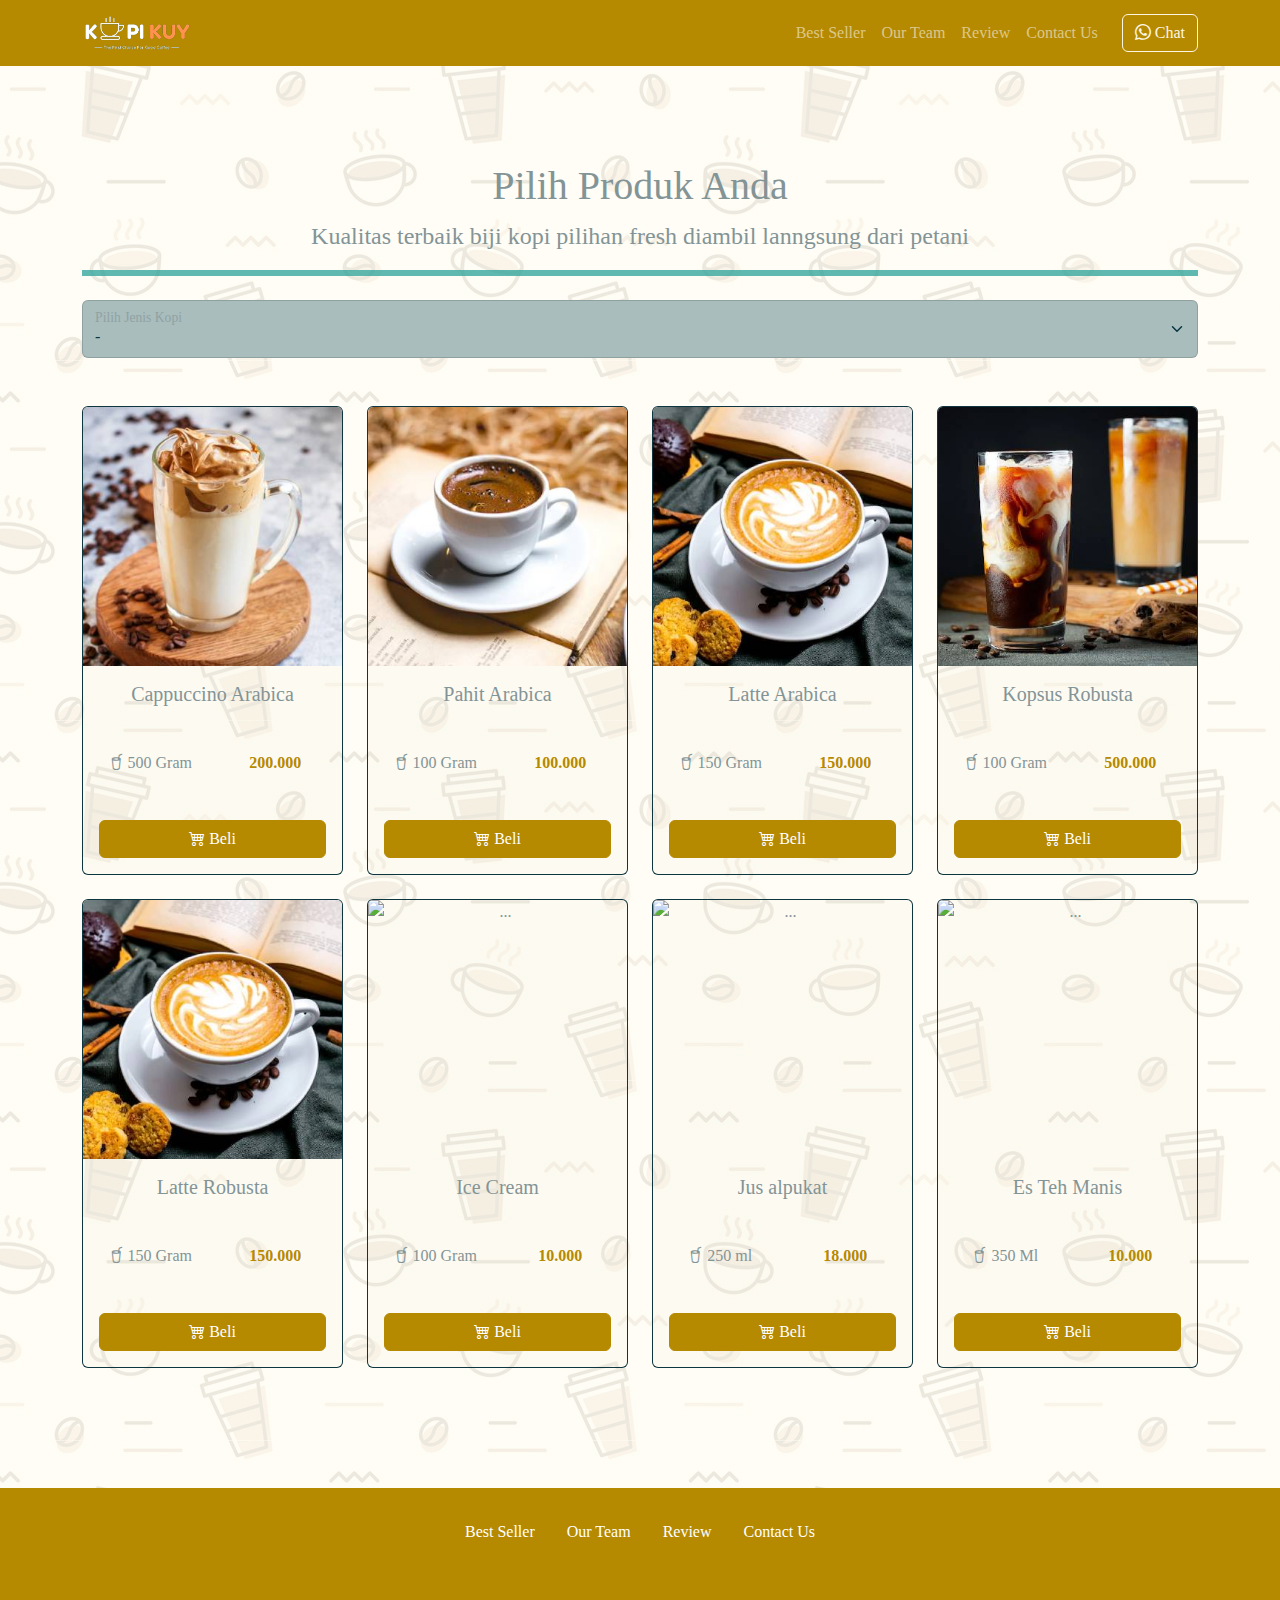
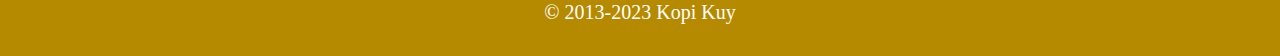
==== produk.html @ 8b30d7e5 "first commit" ====
<!DOCTYPE html>
<html lang="id">

<head>
    <meta charset="UTF-8">
    <meta http-equiv="X-UA-Compatible" content="IE=edge">
    <meta name="viewport" content="width=device-width, initial-scale=1.0">
    <link rel="shortcut icon" href="images/favicon/favicon.ico" type="image/x-icon">
    <title>Produk</title>
    <link rel="shortcut icon" href="images/favicon.ico" type="image/x-icon">
    <link rel="stylesheet" href="vendor/bootstrap/solar.css">
    <link rel="stylesheet" href="css/produk.css">
    <script src="vendor/bootstrap/bootstrap.bundle.min.js"></script>
    <script src="js/jquery-3.6.3.min.js"></script>
    <style data-info="kode css bisa ditulis di bawah sini atau di css/produk.css">
        body {
            background-image: url(images/background/coffee.jpg);
        }
    </style>
</head>

<body data-info="tulis kode bootstrap di baris 22">

    <!--Navbar-->
    <nav class="navbar navbar-dark bg-primary navbar-expand-lg bisadicopy">
        <div class="container">
            <a class="navbar-brand" href="#">
                <img src="images/logo/logo_kuy.png" height="40" alt="image">
            </a>

            <!-- Tombol toggle navbar untuk perangkat kecil -->
            <button class="navbar-toggler" type="button" data-bs-toggle="collapse" data-bs-target="#navbarNav11"
                aria-controls="navbarNav11" aria-expanded="false" aria-label="Toggle navigation">
                <span class="navbar-toggler-icon"></span>
            </button>

            <!-- Menu navigasi -->
            <div class="collapse navbar-collapse" id="navbarNav11">
                <ul class="navbar-nav ms-auto">
                    <li class="nav-item active">
                        <a class="nav-link" href="index.html#best-seller">Best Seller</a>
                    </li>
                    <li class="nav-item">
                        <a class="nav-link" href="index.html#our-team">Our Team</a>
                    </li>
                    <li class="nav-item">
                        <a class="nav-link" href="index.html#review">Review</a>
                    </li>
                    <li class="nav-item">
                        <a class="nav-link" href="index.html#contact-us">Contact Us</a>
                    </li>
                </ul>
                <a class="btn btn-outline-light ms-md-3" target="_blank"
                    href="https://wa.me/6285664224696?text=halo saya mau pesan kopi">
                    <i class="bi bi-whatsapp"></i> Chat
                </a>
            </div>
        </div>
    </nav>

    <main>
        <section class="riki-block produk text-center my-5 py-5">
            <div class="container">
                <h1>Pilih Produk Anda</h1>
                <p class="fs-4">Kualitas terbaik biji kopi pilihan fresh diambil lanngsung dari petani</p>
                <hr class="border border-success border-3 opacity-75">

                <!-- Select jenis kopi -->
                <div class="form-floating mt-4">
                    <select class="form-select" id="select_kopi">
                        <option selected disabled>-</option>
                        <option value="arabica">Arabica</option>
                        <option value="robusta">Robusta</option>
                        <option value="nonkopi">Non Kopi</option>
                    </select>
                    <label for="select_kopi">Pilih Jenis Kopi</label>
                </div>

                <!-- Daftar produk -->
                <div id="baris_produk"
                    class="row row-cols-1 row-cols-sm-2 row-cols-md-3 row-cols-lg-4 text-center mt-5">

                    <!--Start col-->
                    <div class="col mb-4">
                        <div class="card">
                            <img src="images/produk/product_capuchino.jpg" class="card-img-top" alt="...">
                            <div class="card-body">
                                <h5 class="card-title">Cappuccino</h5>
                                <div class="row hargasize my-4">
                                    <div class="col">
                                        <i class="bi bi-cup-fill"></i> 250 Ml
                                    </div>
                                    <div class="col fw-bold text-success">
                                        25.000
                                    </div>
                                </div>
                                <a href="#" class="btn btn-success w-100"><i class="bi bi-cart4"></i> Beli</a>
                            </div>
                        </div>
                    </div>
                    <!--end col-->

                    <!--Start col-->
                    <div class="col mb-4">
                        <div class="card">
                            <img src="images/produk/product_espresso.jpg" class="card-img-top" alt="...">
                            <div class="card-body">
                                <h5 class="card-title">Espresso</h5>
                                <div class="row hargasize my-4">
                                    <div class="col">
                                        <i class="bi bi-cup-fill"></i> 250 Ml
                                    </div>
                                    <div class="col fw-bold text-success">
                                        24.000
                                    </div>
                                </div>
                                <a href="#" class="btn btn-success w-100"><i class="bi bi-cart4"></i> Beli</a>
                            </div>
                        </div>
                    </div>
                    <!--end col-->

                    <!--Start col-->
                    <div class="col mb-4">
                        <div class="card">
                            <img src="https://cooktoria.com/wp-content/uploads/2016/02/Caramel-Macchiato-Recipe-sq-1.jpg"
                                class="card-img-top" alt="...">
                            <div class="card-body">
                                <h5 class="card-title">Caramel Macchiato</h5>
                                <div class="row hargasize my-4">
                                    <div class="col">
                                        <i class="bi bi-cup-fill"></i> 250 Ml
                                    </div>
                                    <div class="col fw-bold text-success">
                                        23.000
                                    </div>
                                </div>
                                <a href="#" class="btn btn-success w-100"><i class="bi bi-cart4"></i> Beli</a>
                            </div>
                        </div>
                    </div>
                    <!--end col-->

                    <!--Start col-->
                    <div class="col mb-4">
                        <div class="card">
                            <img src="https://sulaandspice.com/wp-content/uploads/2022/09/matcha-latte-7-square.jpg"
                                class="card-img-top" alt="...">
                            <div class="card-body">
                                <h5 class="card-title">Matcha Latte</h5>
                                <div class="row hargasize my-4">
                                    <div class="col">
                                        <i class="bi bi-cup-fill"></i> 250 Ml
                                    </div>
                                    <div class="col fw-bold text-success">
                                        22.000
                                    </div>
                                </div>
                                <a href="#" class="btn btn-success w-100"><i class="bi bi-cart4"></i> Beli</a>
                            </div>
                        </div>
                    </div>
                    <!--end col-->

                </div>
            </div>
        </section>
    </main>

    <!-- Bagian footer -->
    <footer class="riki-block footer-small py-4 bg-primary">
        <div class="container">
            <div class="row text-center align-items-center">
                <div class="col">
                    <ul class="nav justify-content-center">
                        <!-- Navigasi footer -->
                        <li class="nav-item">
                            <a class="nav-link active" href="index.html#best-seller">Best Seller</a>
                        </li>
                        <li class="nav-item">
                            <a class="nav-link" href="index.html#our-team">Our Team</a>
                        </li>
                        <li class="nav-item">
                            <a class="nav-link" href="index.html#review">Review</a>
                        </li>
                        <li class="nav-item">
                            <a class="nav-link" href="index.html#contact-us">Contact Us</a>
                        </li>
                    </ul>

                    <p class="h5 mt-5">© 2013-2023 Kopi Kuy</p>
                </div>
            </div>
        </div>
    </footer>

    <script src="js/produk.js"></script>
    <script data-info="bisa tulis kode js di js/produk.js ataupun di bawah sini">

        // Script js di produk.js

    </script>
</body>

</html>
---- vendor/bootstrap/solar.css ----
@charset "UTF-8";/*!
 * Bootswatch v5.2.3 (https://bootswatch.com)
 * Theme: solar
 * Copyright 2012-2022 Thomas Park
 * Licensed under MIT
 * Based on Bootstrap
*//*!
 * Bootstrap  v5.2.3 (https://getbootstrap.com/)
 * Copyright 2011-2022 The Bootstrap Authors
 * Copyright 2011-2022 Twitter, Inc.
 * Licensed under MIT (https://github.com/twbs/bootstrap/blob/main/LICENSE)
 */@import url(https://fonts.googleapis.com/css2?family=Source+Sans+Pro:wght@400;600;700&display=swap);:root{--bs-blue:#b58900;--bs-indigo:#6610f2;--bs-purple:#6f42c1;--bs-pink:#e83e8c;--bs-red:#d33682;--bs-orange:#fd7e14;--bs-yellow:#cb4b16;--bs-green:#2aa198;--bs-teal:#20c997;--bs-cyan:#268bd2;--bs-black:#000;--bs-white:#fff;--bs-gray:#839496;--bs-gray-dark:#073642;--bs-gray-100:#fdf6e3;--bs-gray-200:#eee8d5;--bs-gray-300:#dee2e6;--bs-gray-400:#ced4da;--bs-gray-500:#adb5bd;--bs-gray-600:#839496;--bs-gray-700:#495057;--bs-gray-800:#073642;--bs-gray-900:#002b36;--bs-primary:#b58900;--bs-secondary:#839496;--bs-success:#2aa198;--bs-info:#268bd2;--bs-warning:#cb4b16;--bs-danger:#d33682;--bs-light:#fdf6e3;--bs-dark:#073642;--bs-primary-rgb:181,137,0;--bs-secondary-rgb:131,148,150;--bs-success-rgb:42,161,152;--bs-info-rgb:38,139,210;--bs-warning-rgb:203,75,22;--bs-danger-rgb:211,54,130;--bs-light-rgb:253,246,227;--bs-dark-rgb:7,54,66;--bs-white-rgb:255,255,255;--bs-black-rgb:0,0,0;--bs-body-color-rgb:131,148,150;--bs-body-bg-rgb:0,43,54;--bs-font-sans-serif:"Source Sans Pro",-apple-system,BlinkMacSystemFont,"Segoe UI",Roboto,"Helvetica Neue",Arial,sans-serif,"Apple Color Emoji","Segoe UI Emoji","Segoe UI Symbol";--bs-font-monospace:SFMono-Regular,Menlo,Monaco,Consolas,"Liberation Mono","Courier New",monospace;--bs-gradient:linear-gradient(180deg, rgba(255, 255, 255, 0.15), rgba(255, 255, 255, 0));--bs-body-font-family:var(--bs-font-sans-serif);--bs-body-font-size:1rem;--bs-body-font-weight:400;--bs-body-line-height:1.5;--bs-body-color:#839496;--bs-body-bg:#002b36;--bs-border-width:1px;--bs-border-style:solid;--bs-border-color:#dee2e6;--bs-border-color-translucent:rgba(0, 0, 0, 0.175);--bs-border-radius:0.375rem;--bs-border-radius-sm:0.25rem;--bs-border-radius-lg:0.5rem;--bs-border-radius-xl:1rem;--bs-border-radius-2xl:2rem;--bs-border-radius-pill:50rem;--bs-link-color:#2aa198;--bs-link-hover-color:#2aa198;--bs-code-color:#e83e8c;--bs-highlight-bg:#f5dbd0}*,::after,::before{box-sizing:border-box}@media (prefers-reduced-motion:no-preference){:root{scroll-behavior:smooth}}body{margin:0;font-family:var(--bs-body-font-family);font-size:var(--bs-body-font-size);font-weight:var(--bs-body-font-weight);line-height:var(--bs-body-line-height);color:var(--bs-body-color);text-align:var(--bs-body-text-align);background-color:var(--bs-body-bg);-webkit-text-size-adjust:100%;-webkit-tap-highlight-color:transparent}hr{margin:1rem 0;color:inherit;border:0;border-top:1px solid;opacity:.25}.h1,.h2,.h3,.h4,.h5,.h6,h1,h2,h3,h4,h5,h6{margin-top:0;margin-bottom:.5rem;font-weight:500;line-height:1.2}.h1,h1{font-size:calc(1.375rem + 1.5vw)}@media (min-width:1200px){.h1,h1{font-size:2.5rem}}.h2,h2{font-size:calc(1.325rem + .9vw)}@media (min-width:1200px){.h2,h2{font-size:2rem}}.h3,h3{font-size:calc(1.3rem + .6vw)}@media (min-width:1200px){.h3,h3{font-size:1.75rem}}.h4,h4{font-size:calc(1.275rem + .3vw)}@media (min-width:1200px){.h4,h4{font-size:1.5rem}}.h5,h5{font-size:1.25rem}.h6,h6{font-size:1rem}p{margin-top:0;margin-bottom:1rem}abbr[title]{-webkit-text-decoration:underline dotted;text-decoration:underline dotted;cursor:help;-webkit-text-decoration-skip-ink:none;text-decoration-skip-ink:none}address{margin-bottom:1rem;font-style:normal;line-height:inherit}ol,ul{padding-left:2rem}dl,ol,ul{margin-top:0;margin-bottom:1rem}ol ol,ol ul,ul ol,ul ul{margin-bottom:0}dt{font-weight:700}dd{margin-bottom:.5rem;margin-left:0}blockquote{margin:0 0 1rem}b,strong{font-weight:bolder}.small,small{font-size:.875em}.mark,mark{padding:.1875em;background-color:var(--bs-highlight-bg)}sub,sup{position:relative;font-size:.75em;line-height:0;vertical-align:baseline}sub{bottom:-.25em}sup{top:-.5em}a{color:var(--bs-link-color);text-decoration:underline}a:hover{color:var(--bs-link-hover-color)}a:not([href]):not([class]),a:not([href]):not([class]):hover{color:inherit;text-decoration:none}code,kbd,pre,samp{font-family:var(--bs-font-monospace);font-size:1em}pre{display:block;margin-top:0;margin-bottom:1rem;overflow:auto;font-size:.875em;color:inherit}pre code{font-size:inherit;color:inherit;word-break:normal}code{font-size:.875em;color:var(--bs-code-color);word-wrap:break-word}a>code{color:inherit}kbd{padding:.1875rem .375rem;font-size:.875em;color:var(--bs-body-bg);background-color:var(--bs-body-color);border-radius:.25rem}kbd kbd{padding:0;font-size:1em}figure{margin:0 0 1rem}img,svg{vertical-align:middle}table{caption-side:bottom;border-collapse:collapse}caption{padding-top:.5rem;padding-bottom:.5rem;color:#839496;text-align:left}th{text-align:inherit;text-align:-webkit-match-parent}tbody,td,tfoot,th,thead,tr{border-color:inherit;border-style:solid;border-width:0}label{display:inline-block}button{border-radius:0}button:focus:not(:focus-visible){outline:0}button,input,optgroup,select,textarea{margin:0;font-family:inherit;font-size:inherit;line-height:inherit}button,select{text-transform:none}[role=button]{cursor:pointer}select{word-wrap:normal}select:disabled{opacity:1}[list]:not([type=date]):not([type=datetime-local]):not([type=month]):not([type=week]):not([type=time])::-webkit-calendar-picker-indicator{display:none!important}[type=button],[type=reset],[type=submit],button{-webkit-appearance:button}[type=button]:not(:disabled),[type=reset]:not(:disabled),[type=submit]:not(:disabled),button:not(:disabled){cursor:pointer}::-moz-focus-inner{padding:0;border-style:none}textarea{resize:vertical}fieldset{min-width:0;padding:0;margin:0;border:0}legend{float:left;width:100%;padding:0;margin-bottom:.5rem;font-size:calc(1.275rem + .3vw);line-height:inherit}@media (min-width:1200px){legend{font-size:1.5rem}}legend+*{clear:left}::-webkit-datetime-edit-day-field,::-webkit-datetime-edit-fields-wrapper,::-webkit-datetime-edit-hour-field,::-webkit-datetime-edit-minute,::-webkit-datetime-edit-month-field,::-webkit-datetime-edit-text,::-webkit-datetime-edit-year-field{padding:0}::-webkit-inner-spin-button{height:auto}[type=search]{outline-offset:-2px;-webkit-appearance:textfield}::-webkit-search-decoration{-webkit-appearance:none}::-webkit-color-swatch-wrapper{padding:0}::-webkit-file-upload-button{font:inherit;-webkit-appearance:button}::file-selector-button{font:inherit;-webkit-appearance:button}output{display:inline-block}iframe{border:0}summary{display:list-item;cursor:pointer}progress{vertical-align:baseline}[hidden]{display:none!important}.lead{font-size:1.25rem;font-weight:300}.display-1{font-size:calc(1.625rem + 4.5vw);font-weight:300;line-height:1.2}@media (min-width:1200px){.display-1{font-size:5rem}}.display-2{font-size:calc(1.575rem + 3.9vw);font-weight:300;line-height:1.2}@media (min-width:1200px){.display-2{font-size:4.5rem}}.display-3{font-size:calc(1.525rem + 3.3vw);font-weight:300;line-height:1.2}@media (min-width:1200px){.display-3{font-size:4rem}}.display-4{font-size:calc(1.475rem + 2.7vw);font-weight:300;line-height:1.2}@media (min-width:1200px){.display-4{font-size:3.5rem}}.display-5{font-size:calc(1.425rem + 2.1vw);font-weight:300;line-height:1.2}@media (min-width:1200px){.display-5{font-size:3rem}}.display-6{font-size:calc(1.375rem + 1.5vw);font-weight:300;line-height:1.2}@media (min-width:1200px){.display-6{font-size:2.5rem}}.list-unstyled{padding-left:0;list-style:none}.list-inline{padding-left:0;list-style:none}.list-inline-item{display:inline-block}.list-inline-item:not(:last-child){margin-right:.5rem}.initialism{font-size:.875em;text-transform:uppercase}.blockquote{margin-bottom:1rem;font-size:1.25rem}.blockquote>:last-child{margin-bottom:0}.blockquote-footer{margin-top:-1rem;margin-bottom:1rem;font-size:.875em;color:#839496}.blockquote-footer::before{content:"— "}.img-fluid{max-width:100%;height:auto}.img-thumbnail{padding:.25rem;background-color:#002b36;border:1px solid var(--bs-border-color);border-radius:.375rem;max-width:100%;height:auto}.figure{display:inline-block}.figure-img{margin-bottom:.5rem;line-height:1}.figure-caption{font-size:.875em;color:#839496}.container,.container-fluid,.container-lg,.container-md,.container-sm,.container-xl,.container-xxl{--bs-gutter-x:1.5rem;--bs-gutter-y:0;width:100%;padding-right:calc(var(--bs-gutter-x) * .5);padding-left:calc(var(--bs-gutter-x) * .5);margin-right:auto;margin-left:auto}@media (min-width:576px){.container,.container-sm{max-width:540px}}@media (min-width:768px){.container,.container-md,.container-sm{max-width:720px}}@media (min-width:992px){.container,.container-lg,.container-md,.container-sm{max-width:960px}}@media (min-width:1200px){.container,.container-lg,.container-md,.container-sm,.container-xl{max-width:1140px}}@media (min-width:1400px){.container,.container-lg,.container-md,.container-sm,.container-xl,.container-xxl{max-width:1320px}}.row{--bs-gutter-x:1.5rem;--bs-gutter-y:0;display:flex;flex-wrap:wrap;margin-top:calc(-1 * var(--bs-gutter-y));margin-right:calc(-.5 * var(--bs-gutter-x));margin-left:calc(-.5 * var(--bs-gutter-x))}.row>*{flex-shrink:0;width:100%;max-width:100%;padding-right:calc(var(--bs-gutter-x) * .5);padding-left:calc(var(--bs-gutter-x) * .5);margin-top:var(--bs-gutter-y)}.col{flex:1 0 0%}.row-cols-auto>*{flex:0 0 auto;width:auto}.row-cols-1>*{flex:0 0 auto;width:100%}.row-cols-2>*{flex:0 0 auto;width:50%}.row-cols-3>*{flex:0 0 auto;width:33.3333333333%}.row-cols-4>*{flex:0 0 auto;width:25%}.row-cols-5>*{flex:0 0 auto;width:20%}.row-cols-6>*{flex:0 0 auto;width:16.6666666667%}.col-auto{flex:0 0 auto;width:auto}.col-1{flex:0 0 auto;width:8.33333333%}.col-2{flex:0 0 auto;width:16.66666667%}.col-3{flex:0 0 auto;width:25%}.col-4{flex:0 0 auto;width:33.33333333%}.col-5{flex:0 0 auto;width:41.66666667%}.col-6{flex:0 0 auto;width:50%}.col-7{flex:0 0 auto;width:58.33333333%}.col-8{flex:0 0 auto;width:66.66666667%}.col-9{flex:0 0 auto;width:75%}.col-10{flex:0 0 auto;width:83.33333333%}.col-11{flex:0 0 auto;width:91.66666667%}.col-12{flex:0 0 auto;width:100%}.offset-1{margin-left:8.33333333%}.offset-2{margin-left:16.66666667%}.offset-3{margin-left:25%}.offset-4{margin-left:33.33333333%}.offset-5{margin-left:41.66666667%}.offset-6{margin-left:50%}.offset-7{margin-left:58.33333333%}.offset-8{margin-left:66.66666667%}.offset-9{margin-left:75%}.offset-10{margin-left:83.33333333%}.offset-11{margin-left:91.66666667%}.g-0,.gx-0{--bs-gutter-x:0}.g-0,.gy-0{--bs-gutter-y:0}.g-1,.gx-1{--bs-gutter-x:0.25rem}.g-1,.gy-1{--bs-gutter-y:0.25rem}.g-2,.gx-2{--bs-gutter-x:0.5rem}.g-2,.gy-2{--bs-gutter-y:0.5rem}.g-3,.gx-3{--bs-gutter-x:1rem}.g-3,.gy-3{--bs-gutter-y:1rem}.g-4,.gx-4{--bs-gutter-x:1.5rem}.g-4,.gy-4{--bs-gutter-y:1.5rem}.g-5,.gx-5{--bs-gutter-x:3rem}.g-5,.gy-5{--bs-gutter-y:3rem}@media (min-width:576px){.col-sm{flex:1 0 0%}.row-cols-sm-auto>*{flex:0 0 auto;width:auto}.row-cols-sm-1>*{flex:0 0 auto;width:100%}.row-cols-sm-2>*{flex:0 0 auto;width:50%}.row-cols-sm-3>*{flex:0 0 auto;width:33.3333333333%}.row-cols-sm-4>*{flex:0 0 auto;width:25%}.row-cols-sm-5>*{flex:0 0 auto;width:20%}.row-cols-sm-6>*{flex:0 0 auto;width:16.6666666667%}.col-sm-auto{flex:0 0 auto;width:auto}.col-sm-1{flex:0 0 auto;width:8.33333333%}.col-sm-2{flex:0 0 auto;width:16.66666667%}.col-sm-3{flex:0 0 auto;width:25%}.col-sm-4{flex:0 0 auto;width:33.33333333%}.col-sm-5{flex:0 0 auto;width:41.66666667%}.col-sm-6{flex:0 0 auto;width:50%}.col-sm-7{flex:0 0 auto;width:58.33333333%}.col-sm-8{flex:0 0 auto;width:66.66666667%}.col-sm-9{flex:0 0 auto;width:75%}.col-sm-10{flex:0 0 auto;width:83.33333333%}.col-sm-11{flex:0 0 auto;width:91.66666667%}.col-sm-12{flex:0 0 auto;width:100%}.offset-sm-0{margin-left:0}.offset-sm-1{margin-left:8.33333333%}.offset-sm-2{margin-left:16.66666667%}.offset-sm-3{margin-left:25%}.offset-sm-4{margin-left:33.33333333%}.offset-sm-5{margin-left:41.66666667%}.offset-sm-6{margin-left:50%}.offset-sm-7{margin-left:58.33333333%}.offset-sm-8{margin-left:66.66666667%}.offset-sm-9{margin-left:75%}.offset-sm-10{margin-left:83.33333333%}.offset-sm-11{margin-left:91.66666667%}.g-sm-0,.gx-sm-0{--bs-gutter-x:0}.g-sm-0,.gy-sm-0{--bs-gutter-y:0}.g-sm-1,.gx-sm-1{--bs-gutter-x:0.25rem}.g-sm-1,.gy-sm-1{--bs-gutter-y:0.25rem}.g-sm-2,.gx-sm-2{--bs-gutter-x:0.5rem}.g-sm-2,.gy-sm-2{--bs-gutter-y:0.5rem}.g-sm-3,.gx-sm-3{--bs-gutter-x:1rem}.g-sm-3,.gy-sm-3{--bs-gutter-y:1rem}.g-sm-4,.gx-sm-4{--bs-gutter-x:1.5rem}.g-sm-4,.gy-sm-4{--bs-gutter-y:1.5rem}.g-sm-5,.gx-sm-5{--bs-gutter-x:3rem}.g-sm-5,.gy-sm-5{--bs-gutter-y:3rem}}@media (min-width:768px){.col-md{flex:1 0 0%}.row-cols-md-auto>*{flex:0 0 auto;width:auto}.row-cols-md-1>*{flex:0 0 auto;width:100%}.row-cols-md-2>*{flex:0 0 auto;width:50%}.row-cols-md-3>*{flex:0 0 auto;width:33.3333333333%}.row-cols-md-4>*{flex:0 0 auto;width:25%}.row-cols-md-5>*{flex:0 0 auto;width:20%}.row-cols-md-6>*{flex:0 0 auto;width:16.6666666667%}.col-md-auto{flex:0 0 auto;width:auto}.col-md-1{flex:0 0 auto;width:8.33333333%}.col-md-2{flex:0 0 auto;width:16.66666667%}.col-md-3{flex:0 0 auto;width:25%}.col-md-4{flex:0 0 auto;width:33.33333333%}.col-md-5{flex:0 0 auto;width:41.66666667%}.col-md-6{flex:0 0 auto;width:50%}.col-md-7{flex:0 0 auto;width:58.33333333%}.col-md-8{flex:0 0 auto;width:66.66666667%}.col-md-9{flex:0 0 auto;width:75%}.col-md-10{flex:0 0 auto;width:83.33333333%}.col-md-11{flex:0 0 auto;width:91.66666667%}.col-md-12{flex:0 0 auto;width:100%}.offset-md-0{margin-left:0}.offset-md-1{margin-left:8.33333333%}.offset-md-2{margin-left:16.66666667%}.offset-md-3{margin-left:25%}.offset-md-4{margin-left:33.33333333%}.offset-md-5{margin-left:41.66666667%}.offset-md-6{margin-left:50%}.offset-md-7{margin-left:58.33333333%}.offset-md-8{margin-left:66.66666667%}.offset-md-9{margin-left:75%}.offset-md-10{margin-left:83.33333333%}.offset-md-11{margin-left:91.66666667%}.g-md-0,.gx-md-0{--bs-gutter-x:0}.g-md-0,.gy-md-0{--bs-gutter-y:0}.g-md-1,.gx-md-1{--bs-gutter-x:0.25rem}.g-md-1,.gy-md-1{--bs-gutter-y:0.25rem}.g-md-2,.gx-md-2{--bs-gutter-x:0.5rem}.g-md-2,.gy-md-2{--bs-gutter-y:0.5rem}.g-md-3,.gx-md-3{--bs-gutter-x:1rem}.g-md-3,.gy-md-3{--bs-gutter-y:1rem}.g-md-4,.gx-md-4{--bs-gutter-x:1.5rem}.g-md-4,.gy-md-4{--bs-gutter-y:1.5rem}.g-md-5,.gx-md-5{--bs-gutter-x:3rem}.g-md-5,.gy-md-5{--bs-gutter-y:3rem}}@media (min-width:992px){.col-lg{flex:1 0 0%}.row-cols-lg-auto>*{flex:0 0 auto;width:auto}.row-cols-lg-1>*{flex:0 0 auto;width:100%}.row-cols-lg-2>*{flex:0 0 auto;width:50%}.row-cols-lg-3>*{flex:0 0 auto;width:33.3333333333%}.row-cols-lg-4>*{flex:0 0 auto;width:25%}.row-cols-lg-5>*{flex:0 0 auto;width:20%}.row-cols-lg-6>*{flex:0 0 auto;width:16.6666666667%}.col-lg-auto{flex:0 0 auto;width:auto}.col-lg-1{flex:0 0 auto;width:8.33333333%}.col-lg-2{flex:0 0 auto;width:16.66666667%}.col-lg-3{flex:0 0 auto;width:25%}.col-lg-4{flex:0 0 auto;width:33.33333333%}.col-lg-5{flex:0 0 auto;width:41.66666667%}.col-lg-6{flex:0 0 auto;width:50%}.col-lg-7{flex:0 0 auto;width:58.33333333%}.col-lg-8{flex:0 0 auto;width:66.66666667%}.col-lg-9{flex:0 0 auto;width:75%}.col-lg-10{flex:0 0 auto;width:83.33333333%}.col-lg-11{flex:0 0 auto;width:91.66666667%}.col-lg-12{flex:0 0 auto;width:100%}.offset-lg-0{margin-left:0}.offset-lg-1{margin-left:8.33333333%}.offset-lg-2{margin-left:16.66666667%}.offset-lg-3{margin-left:25%}.offset-lg-4{margin-left:33.33333333%}.offset-lg-5{margin-left:41.66666667%}.offset-lg-6{margin-left:50%}.offset-lg-7{margin-left:58.33333333%}.offset-lg-8{margin-left:66.66666667%}.offset-lg-9{margin-left:75%}.offset-lg-10{margin-left:83.33333333%}.offset-lg-11{margin-left:91.66666667%}.g-lg-0,.gx-lg-0{--bs-gutter-x:0}.g-lg-0,.gy-lg-0{--bs-gutter-y:0}.g-lg-1,.gx-lg-1{--bs-gutter-x:0.25rem}.g-lg-1,.gy-lg-1{--bs-gutter-y:0.25rem}.g-lg-2,.gx-lg-2{--bs-gutter-x:0.5rem}.g-lg-2,.gy-lg-2{--bs-gutter-y:0.5rem}.g-lg-3,.gx-lg-3{--bs-gutter-x:1rem}.g-lg-3,.gy-lg-3{--bs-gutter-y:1rem}.g-lg-4,.gx-lg-4{--bs-gutter-x:1.5rem}.g-lg-4,.gy-lg-4{--bs-gutter-y:1.5rem}.g-lg-5,.gx-lg-5{--bs-gutter-x:3rem}.g-lg-5,.gy-lg-5{--bs-gutter-y:3rem}}@media (min-width:1200px){.col-xl{flex:1 0 0%}.row-cols-xl-auto>*{flex:0 0 auto;width:auto}.row-cols-xl-1>*{flex:0 0 auto;width:100%}.row-cols-xl-2>*{flex:0 0 auto;width:50%}.row-cols-xl-3>*{flex:0 0 auto;width:33.3333333333%}.row-cols-xl-4>*{flex:0 0 auto;width:25%}.row-cols-xl-5>*{flex:0 0 auto;width:20%}.row-cols-xl-6>*{flex:0 0 auto;width:16.6666666667%}.col-xl-auto{flex:0 0 auto;width:auto}.col-xl-1{flex:0 0 auto;width:8.33333333%}.col-xl-2{flex:0 0 auto;width:16.66666667%}.col-xl-3{flex:0 0 auto;width:25%}.col-xl-4{flex:0 0 auto;width:33.33333333%}.col-xl-5{flex:0 0 auto;width:41.66666667%}.col-xl-6{flex:0 0 auto;width:50%}.col-xl-7{flex:0 0 auto;width:58.33333333%}.col-xl-8{flex:0 0 auto;width:66.66666667%}.col-xl-9{flex:0 0 auto;width:75%}.col-xl-10{flex:0 0 auto;width:83.33333333%}.col-xl-11{flex:0 0 auto;width:91.66666667%}.col-xl-12{flex:0 0 auto;width:100%}.offset-xl-0{margin-left:0}.offset-xl-1{margin-left:8.33333333%}.offset-xl-2{margin-left:16.66666667%}.offset-xl-3{margin-left:25%}.offset-xl-4{margin-left:33.33333333%}.offset-xl-5{margin-left:41.66666667%}.offset-xl-6{margin-left:50%}.offset-xl-7{margin-left:58.33333333%}.offset-xl-8{margin-left:66.66666667%}.offset-xl-9{margin-left:75%}.offset-xl-10{margin-left:83.33333333%}.offset-xl-11{margin-left:91.66666667%}.g-xl-0,.gx-xl-0{--bs-gutter-x:0}.g-xl-0,.gy-xl-0{--bs-gutter-y:0}.g-xl-1,.gx-xl-1{--bs-gutter-x:0.25rem}.g-xl-1,.gy-xl-1{--bs-gutter-y:0.25rem}.g-xl-2,.gx-xl-2{--bs-gutter-x:0.5rem}.g-xl-2,.gy-xl-2{--bs-gutter-y:0.5rem}.g-xl-3,.gx-xl-3{--bs-gutter-x:1rem}.g-xl-3,.gy-xl-3{--bs-gutter-y:1rem}.g-xl-4,.gx-xl-4{--bs-gutter-x:1.5rem}.g-xl-4,.gy-xl-4{--bs-gutter-y:1.5rem}.g-xl-5,.gx-xl-5{--bs-gutter-x:3rem}.g-xl-5,.gy-xl-5{--bs-gutter-y:3rem}}@media (min-width:1400px){.col-xxl{flex:1 0 0%}.row-cols-xxl-auto>*{flex:0 0 auto;width:auto}.row-cols-xxl-1>*{flex:0 0 auto;width:100%}.row-cols-xxl-2>*{flex:0 0 auto;width:50%}.row-cols-xxl-3>*{flex:0 0 auto;width:33.3333333333%}.row-cols-xxl-4>*{flex:0 0 auto;width:25%}.row-cols-xxl-5>*{flex:0 0 auto;width:20%}.row-cols-xxl-6>*{flex:0 0 auto;width:16.6666666667%}.col-xxl-auto{flex:0 0 auto;width:auto}.col-xxl-1{flex:0 0 auto;width:8.33333333%}.col-xxl-2{flex:0 0 auto;width:16.66666667%}.col-xxl-3{flex:0 0 auto;width:25%}.col-xxl-4{flex:0 0 auto;width:33.33333333%}.col-xxl-5{flex:0 0 auto;width:41.66666667%}.col-xxl-6{flex:0 0 auto;width:50%}.col-xxl-7{flex:0 0 auto;width:58.33333333%}.col-xxl-8{flex:0 0 auto;width:66.66666667%}.col-xxl-9{flex:0 0 auto;width:75%}.col-xxl-10{flex:0 0 auto;width:83.33333333%}.col-xxl-11{flex:0 0 auto;width:91.66666667%}.col-xxl-12{flex:0 0 auto;width:100%}.offset-xxl-0{margin-left:0}.offset-xxl-1{margin-left:8.33333333%}.offset-xxl-2{margin-left:16.66666667%}.offset-xxl-3{margin-left:25%}.offset-xxl-4{margin-left:33.33333333%}.offset-xxl-5{margin-left:41.66666667%}.offset-xxl-6{margin-left:50%}.offset-xxl-7{margin-left:58.33333333%}.offset-xxl-8{margin-left:66.66666667%}.offset-xxl-9{margin-left:75%}.offset-xxl-10{margin-left:83.33333333%}.offset-xxl-11{margin-left:91.66666667%}.g-xxl-0,.gx-xxl-0{--bs-gutter-x:0}.g-xxl-0,.gy-xxl-0{--bs-gutter-y:0}.g-xxl-1,.gx-xxl-1{--bs-gutter-x:0.25rem}.g-xxl-1,.gy-xxl-1{--bs-gutter-y:0.25rem}.g-xxl-2,.gx-xxl-2{--bs-gutter-x:0.5rem}.g-xxl-2,.gy-xxl-2{--bs-gutter-y:0.5rem}.g-xxl-3,.gx-xxl-3{--bs-gutter-x:1rem}.g-xxl-3,.gy-xxl-3{--bs-gutter-y:1rem}.g-xxl-4,.gx-xxl-4{--bs-gutter-x:1.5rem}.g-xxl-4,.gy-xxl-4{--bs-gutter-y:1.5rem}.g-xxl-5,.gx-xxl-5{--bs-gutter-x:3rem}.g-xxl-5,.gy-xxl-5{--bs-gutter-y:3rem}}.table{--bs-table-color:var(--bs-body-color);--bs-table-bg:transparent;--bs-table-border-color:#073642;--bs-table-accent-bg:rgba(255, 255, 255, 0.05);--bs-table-striped-color:var(--bs-body-color);--bs-table-striped-bg:rgba(0, 0, 0, 0.05);--bs-table-active-color:var(--bs-body-color);--bs-table-active-bg:rgba(0, 0, 0, 0.1);--bs-table-hover-color:var(--bs-body-color);--bs-table-hover-bg:rgba(255, 255, 255, 0.075);width:100%;margin-bottom:1rem;color:var(--bs-table-color);vertical-align:top;border-color:var(--bs-table-border-color)}.table>:not(caption)>*>*{padding:.5rem .5rem;background-color:var(--bs-table-bg);border-bottom-width:1px;box-shadow:inset 0 0 0 9999px var(--bs-table-accent-bg)}.table>tbody{vertical-align:inherit}.table>thead{vertical-align:bottom}.table-group-divider{border-top:2px solid currentcolor}.caption-top{caption-side:top}.table-sm>:not(caption)>*>*{padding:.25rem .25rem}.table-bordered>:not(caption)>*{border-width:1px 0}.table-bordered>:not(caption)>*>*{border-width:0 1px}.table-borderless>:not(caption)>*>*{border-bottom-width:0}.table-borderless>:not(:first-child){border-top-width:0}.table-striped>tbody>tr:nth-of-type(odd)>*{--bs-table-accent-bg:var(--bs-table-striped-bg);color:var(--bs-table-striped-color)}.table-striped-columns>:not(caption)>tr>:nth-child(even){--bs-table-accent-bg:var(--bs-table-striped-bg);color:var(--bs-table-striped-color)}.table-active{--bs-table-accent-bg:var(--bs-table-active-bg);color:var(--bs-table-active-color)}.table-hover>tbody>tr:hover>*{--bs-table-accent-bg:var(--bs-table-hover-bg);color:var(--bs-table-hover-color)}.table-primary{--bs-table-color:#fff;--bs-table-bg:#b58900;--bs-table-border-color:#bc951a;--bs-table-striped-bg:#b98f0d;--bs-table-striped-color:#fff;--bs-table-active-bg:#bc951a;--bs-table-active-color:#fff;--bs-table-hover-bg:#bb9213;--bs-table-hover-color:#fff;color:var(--bs-table-color);border-color:var(--bs-table-border-color)}.table-secondary{--bs-table-color:#fff;--bs-table-bg:#839496;--bs-table-border-color:#8f9fa1;--bs-table-striped-bg:#89999b;--bs-table-striped-color:#fff;--bs-table-active-bg:#8f9fa1;--bs-table-active-color:#fff;--bs-table-hover-bg:#8c9c9e;--bs-table-hover-color:#fff;color:var(--bs-table-color);border-color:var(--bs-table-border-color)}.table-success{--bs-table-color:#fff;--bs-table-bg:#2aa198;--bs-table-border-color:#3faaa2;--bs-table-striped-bg:#35a69d;--bs-table-striped-color:#fff;--bs-table-active-bg:#3faaa2;--bs-table-active-color:#fff;--bs-table-hover-bg:#3aa8a0;--bs-table-hover-color:#fff;color:var(--bs-table-color);border-color:var(--bs-table-border-color)}.table-info{--bs-table-color:#fff;--bs-table-bg:#268bd2;--bs-table-border-color:#3c97d7;--bs-table-striped-bg:#3191d4;--bs-table-striped-color:#fff;--bs-table-active-bg:#3c97d7;--bs-table-active-color:#fff;--bs-table-hover-bg:#3694d5;--bs-table-hover-color:#fff;color:var(--bs-table-color);border-color:var(--bs-table-border-color)}.table-warning{--bs-table-color:#fff;--bs-table-bg:#cb4b16;--bs-table-border-color:#d05d2d;--bs-table-striped-bg:#ce5422;--bs-table-striped-color:#fff;--bs-table-active-bg:#d05d2d;--bs-table-active-color:#fff;--bs-table-hover-bg:#cf5927;--bs-table-hover-color:#fff;color:var(--bs-table-color);border-color:var(--bs-table-border-color)}.table-danger{--bs-table-color:#fff;--bs-table-bg:#d33682;--bs-table-border-color:#d74a8f;--bs-table-striped-bg:#d54088;--bs-table-striped-color:#fff;--bs-table-active-bg:#d74a8f;--bs-table-active-color:#fff;--bs-table-hover-bg:#d6458b;--bs-table-hover-color:#fff;color:var(--bs-table-color);border-color:var(--bs-table-border-color)}.table-light{--bs-table-color:#000;--bs-table-bg:#fdf6e3;--bs-table-border-color:#e4ddcc;--bs-table-striped-bg:#f0ead8;--bs-table-striped-color:#000;--bs-table-active-bg:#e4ddcc;--bs-table-active-color:#000;--bs-table-hover-bg:#eae4d2;--bs-table-hover-color:#000;color:var(--bs-table-color);border-color:var(--bs-table-border-color)}.table-dark{--bs-table-color:#fff;--bs-table-bg:#073642;--bs-table-border-color:#204a55;--bs-table-striped-bg:#13404b;--bs-table-striped-color:#fff;--bs-table-active-bg:#204a55;--bs-table-active-color:#fff;--bs-table-hover-bg:#1a4550;--bs-table-hover-color:#fff;color:var(--bs-table-color);border-color:var(--bs-table-border-color)}.table-responsive{overflow-x:auto;-webkit-overflow-scrolling:touch}@media (max-width:575.98px){.table-responsive-sm{overflow-x:auto;-webkit-overflow-scrolling:touch}}@media (max-width:767.98px){.table-responsive-md{overflow-x:auto;-webkit-overflow-scrolling:touch}}@media (max-width:991.98px){.table-responsive-lg{overflow-x:auto;-webkit-overflow-scrolling:touch}}@media (max-width:1199.98px){.table-responsive-xl{overflow-x:auto;-webkit-overflow-scrolling:touch}}@media (max-width:1399.98px){.table-responsive-xxl{overflow-x:auto;-webkit-overflow-scrolling:touch}}.form-label{margin-bottom:.5rem}.col-form-label{padding-top:calc(.375rem + 1px);padding-bottom:calc(.375rem + 1px);margin-bottom:0;font-size:inherit;line-height:1.5}.col-form-label-lg{padding-top:calc(.5rem + 1px);padding-bottom:calc(.5rem + 1px);font-size:1.25rem}.col-form-label-sm{padding-top:calc(.25rem + 1px);padding-bottom:calc(.25rem + 1px);font-size:.875rem}.form-text{margin-top:.25rem;font-size:.875em;color:#839496}.form-control{display:block;width:100%;padding:.375rem .75rem;font-size:1rem;font-weight:400;line-height:1.5;color:#073642;background-color:#a9bdbd;background-clip:padding-box;border:1px solid rgba(0,0,0,.15);-webkit-appearance:none;-moz-appearance:none;appearance:none;border-radius:.375rem;transition:border-color .15s ease-in-out,box-shadow .15s ease-in-out}@media (prefers-reduced-motion:reduce){.form-control{transition:none}}.form-control[type=file]{overflow:hidden}.form-control[type=file]:not(:disabled):not([readonly]){cursor:pointer}.form-control:focus{color:#073642;background-color:#a9bdbd;border-color:#839ba1;outline:0;box-shadow:0 0 0 .25rem rgba(7,54,66,.25)}.form-control::-webkit-date-and-time-value{height:1.5em}.form-control::-moz-placeholder{color:#657b83;opacity:1}.form-control::placeholder{color:#657b83;opacity:1}.form-control:disabled{background-color:#657b83;opacity:1}.form-control::-webkit-file-upload-button{padding:.375rem .75rem;margin:-.375rem -.75rem;-webkit-margin-end:.75rem;margin-inline-end:.75rem;color:#839496;background-color:#073642;pointer-events:none;border-color:inherit;border-style:solid;border-width:0;border-inline-end-width:1px;border-radius:0;-webkit-transition:color .15s ease-in-out,background-color .15s ease-in-out,border-color .15s ease-in-out,box-shadow .15s ease-in-out;transition:color .15s ease-in-out,background-color .15s ease-in-out,border-color .15s ease-in-out,box-shadow .15s ease-in-out}.form-control::file-selector-button{padding:.375rem .75rem;margin:-.375rem -.75rem;-webkit-margin-end:.75rem;margin-inline-end:.75rem;color:#839496;background-color:#073642;pointer-events:none;border-color:inherit;border-style:solid;border-width:0;border-inline-end-width:1px;border-radius:0;transition:color .15s ease-in-out,background-color .15s ease-in-out,border-color .15s ease-in-out,box-shadow .15s ease-in-out}@media (prefers-reduced-motion:reduce){.form-control::-webkit-file-upload-button{-webkit-transition:none;transition:none}.form-control::file-selector-button{transition:none}}.form-control:hover:not(:disabled):not([readonly])::-webkit-file-upload-button{background-color:#07333f}.form-control:hover:not(:disabled):not([readonly])::file-selector-button{background-color:#07333f}.form-control-plaintext{display:block;width:100%;padding:.375rem 0;margin-bottom:0;line-height:1.5;color:#839496;background-color:transparent;border:solid transparent;border-width:1px 0}.form-control-plaintext:focus{outline:0}.form-control-plaintext.form-control-lg,.form-control-plaintext.form-control-sm{padding-right:0;padding-left:0}.form-control-sm{min-height:calc(1.5em + .5rem + 2px);padding:.25rem .5rem;font-size:.875rem;border-radius:.25rem}.form-control-sm::-webkit-file-upload-button{padding:.25rem .5rem;margin:-.25rem -.5rem;-webkit-margin-end:.5rem;margin-inline-end:.5rem}.form-control-sm::file-selector-button{padding:.25rem .5rem;margin:-.25rem -.5rem;-webkit-margin-end:.5rem;margin-inline-end:.5rem}.form-control-lg{min-height:calc(1.5em + 1rem + 2px);padding:.5rem 1rem;font-size:1.25rem;border-radius:.5rem}.form-control-lg::-webkit-file-upload-button{padding:.5rem 1rem;margin:-.5rem -1rem;-webkit-margin-end:1rem;margin-inline-end:1rem}.form-control-lg::file-selector-button{padding:.5rem 1rem;margin:-.5rem -1rem;-webkit-margin-end:1rem;margin-inline-end:1rem}textarea.form-control{min-height:calc(1.5em + .75rem + 2px)}textarea.form-control-sm{min-height:calc(1.5em + .5rem + 2px)}textarea.form-control-lg{min-height:calc(1.5em + 1rem + 2px)}.form-control-color{width:3rem;height:calc(1.5em + .75rem + 2px);padding:.375rem}.form-control-color:not(:disabled):not([readonly]){cursor:pointer}.form-control-color::-moz-color-swatch{border:0!important;border-radius:.375rem}.form-control-color::-webkit-color-swatch{border-radius:.375rem}.form-control-color.form-control-sm{height:calc(1.5em + .5rem + 2px)}.form-control-color.form-control-lg{height:calc(1.5em + 1rem + 2px)}.form-select{display:block;width:100%;padding:.375rem 2.25rem .375rem .75rem;-moz-padding-start:calc(0.75rem - 3px);font-size:1rem;font-weight:400;line-height:1.5;color:#073642;background-color:#a9bdbd;background-image:url("data:image/svg+xml,%3csvg xmlns='http://www.w3.org/2000/svg' viewBox='0 0 16 16'%3e%3cpath fill='none' stroke='%23073642' stroke-linecap='round' stroke-linejoin='round' stroke-width='2' d='m2 5 6 6 6-6'/%3e%3c/svg%3e");background-repeat:no-repeat;background-position:right .75rem center;background-size:16px 12px;border:1px solid rgba(0,0,0,.15);border-radius:.375rem;transition:border-color .15s ease-in-out,box-shadow .15s ease-in-out;-webkit-appearance:none;-moz-appearance:none;appearance:none}@media (prefers-reduced-motion:reduce){.form-select{transition:none}}.form-select:focus{border-color:#839ba1;outline:0;box-shadow:0 0 0 .25rem rgba(7,54,66,.25)}.form-select[multiple],.form-select[size]:not([size="1"]){padding-right:.75rem;background-image:none}.form-select:disabled{background-color:#eee8d5}.form-select:-moz-focusring{color:transparent;text-shadow:0 0 0 #073642}.form-select-sm{padding-top:.25rem;padding-bottom:.25rem;padding-left:.5rem;font-size:.875rem;border-radius:.25rem}.form-select-lg{padding-top:.5rem;padding-bottom:.5rem;padding-left:1rem;font-size:1.25rem;border-radius:.5rem}.form-check{display:block;min-height:1.5rem;padding-left:1.5em;margin-bottom:.125rem}.form-check .form-check-input{float:left;margin-left:-1.5em}.form-check-reverse{padding-right:1.5em;padding-left:0;text-align:right}.form-check-reverse .form-check-input{float:right;margin-right:-1.5em;margin-left:0}.form-check-input{width:1em;height:1em;margin-top:.25em;vertical-align:top;background-color:rgba(255,255,255,.75);background-repeat:no-repeat;background-position:center;background-size:contain;border:1px solid #fff;-webkit-appearance:none;-moz-appearance:none;appearance:none;-webkit-print-color-adjust:exact;color-adjust:exact;print-color-adjust:exact}.form-check-input[type=checkbox]{border-radius:.25em}.form-check-input[type=radio]{border-radius:50%}.form-check-input:active{filter:brightness(90%)}.form-check-input:focus{border-color:#839ba1;outline:0;box-shadow:0 0 0 .25rem rgba(7,54,66,.25)}.form-check-input:checked{background-color:#b58900;border-color:#b58900}.form-check-input:checked[type=checkbox]{background-image:url("data:image/svg+xml,%3csvg xmlns='http://www.w3.org/2000/svg' viewBox='0 0 20 20'%3e%3cpath fill='none' stroke='rgba%28255, 255, 255, 0.75%29' stroke-linecap='round' stroke-linejoin='round' stroke-width='3' d='m6 10 3 3 6-6'/%3e%3c/svg%3e")}.form-check-input:checked[type=radio]{background-image:url("data:image/svg+xml,%3csvg xmlns='http://www.w3.org/2000/svg' viewBox='-4 -4 8 8'%3e%3ccircle r='2' fill='rgba%28255, 255, 255, 0.75%29'/%3e%3c/svg%3e")}.form-check-input[type=checkbox]:indeterminate{background-color:#073642;border-color:#073642;background-image:url("data:image/svg+xml,%3csvg xmlns='http://www.w3.org/2000/svg' viewBox='0 0 20 20'%3e%3cpath fill='none' stroke='rgba%28255, 255, 255, 0.75%29' stroke-linecap='round' stroke-linejoin='round' stroke-width='3' d='M6 10h8'/%3e%3c/svg%3e")}.form-check-input:disabled{pointer-events:none;filter:none;opacity:.5}.form-check-input:disabled~.form-check-label,.form-check-input[disabled]~.form-check-label{cursor:default;opacity:.5}.form-switch{padding-left:2.5em}.form-switch .form-check-input{width:2em;margin-left:-2.5em;background-image:url("data:image/svg+xml,%3csvg xmlns='http://www.w3.org/2000/svg' viewBox='-4 -4 8 8'%3e%3ccircle r='3' fill='rgba%28255, 255, 255, 0.75%29'/%3e%3c/svg%3e");background-position:left center;border-radius:2em;transition:background-position .15s ease-in-out}@media (prefers-reduced-motion:reduce){.form-switch .form-check-input{transition:none}}.form-switch .form-check-input:focus{background-image:url("data:image/svg+xml,%3csvg xmlns='http://www.w3.org/2000/svg' viewBox='-4 -4 8 8'%3e%3ccircle r='3' fill='rgba%28255, 255, 255, 0.75%29'/%3e%3c/svg%3e")}.form-switch .form-check-input:checked{background-position:right center;background-image:url("data:image/svg+xml,%3csvg xmlns='http://www.w3.org/2000/svg' viewBox='-4 -4 8 8'%3e%3ccircle r='3' fill='rgba%28255, 255, 255, 0.75%29'/%3e%3c/svg%3e")}.form-switch.form-check-reverse{padding-right:2.5em;padding-left:0}.form-switch.form-check-reverse .form-check-input{margin-right:-2.5em;margin-left:0}.form-check-inline{display:inline-block;margin-right:1rem}.btn-check{position:absolute;clip:rect(0,0,0,0);pointer-events:none}.btn-check:disabled+.btn,.btn-check[disabled]+.btn{pointer-events:none;filter:none;opacity:.65}.form-range{width:100%;height:1.5rem;padding:0;background-color:transparent;-webkit-appearance:none;-moz-appearance:none;appearance:none}.form-range:focus{outline:0}.form-range:focus::-webkit-slider-thumb{box-shadow:0 0 0 1px #002b36,0 0 0 .25rem rgba(7,54,66,.25)}.form-range:focus::-moz-range-thumb{box-shadow:0 0 0 1px #002b36,0 0 0 .25rem rgba(7,54,66,.25)}.form-range::-moz-focus-outer{border:0}.form-range::-webkit-slider-thumb{width:1rem;height:1rem;margin-top:-.25rem;background-color:#b58900;border:0;border-radius:1rem;-webkit-transition:background-color .15s ease-in-out,border-color .15s ease-in-out,box-shadow .15s ease-in-out;transition:background-color .15s ease-in-out,border-color .15s ease-in-out,box-shadow .15s ease-in-out;-webkit-appearance:none;appearance:none}@media (prefers-reduced-motion:reduce){.form-range::-webkit-slider-thumb{-webkit-transition:none;transition:none}}.form-range::-webkit-slider-thumb:active{background-color:#b5c3c6}.form-range::-webkit-slider-runnable-track{width:100%;height:.5rem;color:transparent;cursor:pointer;background-color:#073642;border-color:transparent;border-radius:1rem}.form-range::-moz-range-thumb{width:1rem;height:1rem;background-color:#b58900;border:0;border-radius:1rem;-moz-transition:background-color .15s ease-in-out,border-color .15s ease-in-out,box-shadow .15s ease-in-out;transition:background-color .15s ease-in-out,border-color .15s ease-in-out,box-shadow .15s ease-in-out;-moz-appearance:none;appearance:none}@media (prefers-reduced-motion:reduce){.form-range::-moz-range-thumb{-moz-transition:none;transition:none}}.form-range::-moz-range-thumb:active{background-color:#b5c3c6}.form-range::-moz-range-track{width:100%;height:.5rem;color:transparent;cursor:pointer;background-color:#073642;border-color:transparent;border-radius:1rem}.form-range:disabled{pointer-events:none}.form-range:disabled::-webkit-slider-thumb{background-color:#adb5bd}.form-range:disabled::-moz-range-thumb{background-color:#adb5bd}.form-floating{position:relative}.form-floating>.form-control,.form-floating>.form-control-plaintext,.form-floating>.form-select{height:calc(3.5rem + 2px);line-height:1.25}.form-floating>label{position:absolute;top:0;left:0;width:100%;height:100%;padding:1rem .75rem;overflow:hidden;text-align:start;text-overflow:ellipsis;white-space:nowrap;pointer-events:none;border:1px solid transparent;transform-origin:0 0;transition:opacity .1s ease-in-out,transform .1s ease-in-out}@media (prefers-reduced-motion:reduce){.form-floating>label{transition:none}}.form-floating>.form-control,.form-floating>.form-control-plaintext{padding:1rem .75rem}.form-floating>.form-control-plaintext::-moz-placeholder,.form-floating>.form-control::-moz-placeholder{color:transparent}.form-floating>.form-control-plaintext::placeholder,.form-floating>.form-control::placeholder{color:transparent}.form-floating>.form-control-plaintext:not(:-moz-placeholder-shown),.form-floating>.form-control:not(:-moz-placeholder-shown){padding-top:1.625rem;padding-bottom:.625rem}.form-floating>.form-control-plaintext:focus,.form-floating>.form-control-plaintext:not(:placeholder-shown),.form-floating>.form-control:focus,.form-floating>.form-control:not(:placeholder-shown){padding-top:1.625rem;padding-bottom:.625rem}.form-floating>.form-control-plaintext:-webkit-autofill,.form-floating>.form-control:-webkit-autofill{padding-top:1.625rem;padding-bottom:.625rem}.form-floating>.form-select{padding-top:1.625rem;padding-bottom:.625rem}.form-floating>.form-control:not(:-moz-placeholder-shown)~label{opacity:.65;transform:scale(.85) translateY(-.5rem) translateX(.15rem)}.form-floating>.form-control-plaintext~label,.form-floating>.form-control:focus~label,.form-floating>.form-control:not(:placeholder-shown)~label,.form-floating>.form-select~label{opacity:.65;transform:scale(.85) translateY(-.5rem) translateX(.15rem)}.form-floating>.form-control:-webkit-autofill~label{opacity:.65;transform:scale(.85) translateY(-.5rem) translateX(.15rem)}.form-floating>.form-control-plaintext~label{border-width:1px 0}.input-group{position:relative;display:flex;flex-wrap:wrap;align-items:stretch;width:100%}.input-group>.form-control,.input-group>.form-floating,.input-group>.form-select{position:relative;flex:1 1 auto;width:1%;min-width:0}.input-group>.form-control:focus,.input-group>.form-floating:focus-within,.input-group>.form-select:focus{z-index:5}.input-group .btn{position:relative;z-index:2}.input-group .btn:focus{z-index:5}.input-group-text{display:flex;align-items:center;padding:.375rem .75rem;font-size:1rem;font-weight:400;line-height:1.5;color:#839496;text-align:center;white-space:nowrap;background-color:#073642;border:1px solid rgba(0,0,0,.15);border-radius:.375rem}.input-group-lg>.btn,.input-group-lg>.form-control,.input-group-lg>.form-select,.input-group-lg>.input-group-text{padding:.5rem 1rem;font-size:1.25rem;border-radius:.5rem}.input-group-sm>.btn,.input-group-sm>.form-control,.input-group-sm>.form-select,.input-group-sm>.input-group-text{padding:.25rem .5rem;font-size:.875rem;border-radius:.25rem}.input-group-lg>.form-select,.input-group-sm>.form-select{padding-right:3rem}.input-group:not(.has-validation)>.dropdown-toggle:nth-last-child(n+3),.input-group:not(.has-validation)>.form-floating:not(:last-child)>.form-control,.input-group:not(.has-validation)>.form-floating:not(:last-child)>.form-select,.input-group:not(.has-validation)>:not(:last-child):not(.dropdown-toggle):not(.dropdown-menu):not(.form-floating){border-top-right-radius:0;border-bottom-right-radius:0}.input-group.has-validation>.dropdown-toggle:nth-last-child(n+4),.input-group.has-validation>.form-floating:nth-last-child(n+3)>.form-control,.input-group.has-validation>.form-floating:nth-last-child(n+3)>.form-select,.input-group.has-validation>:nth-last-child(n+3):not(.dropdown-toggle):not(.dropdown-menu):not(.form-floating){border-top-right-radius:0;border-bottom-right-radius:0}.input-group>:not(:first-child):not(.dropdown-menu):not(.valid-tooltip):not(.valid-feedback):not(.invalid-tooltip):not(.invalid-feedback){margin-left:-1px;border-top-left-radius:0;border-bottom-left-radius:0}.input-group>.form-floating:not(:first-child)>.form-control,.input-group>.form-floating:not(:first-child)>.form-select{border-top-left-radius:0;border-bottom-left-radius:0}.valid-feedback{display:none;width:100%;margin-top:.25rem;font-size:.875em;color:#2aa198}.valid-tooltip{position:absolute;top:100%;z-index:5;display:none;max-width:100%;padding:.25rem .5rem;margin-top:.1rem;font-size:.875rem;color:#fff;background-color:rgba(42,161,152,.9);border-radius:.375rem}.is-valid~.valid-feedback,.is-valid~.valid-tooltip,.was-validated :valid~.valid-feedback,.was-validated :valid~.valid-tooltip{display:block}.form-control.is-valid,.was-validated .form-control:valid{border-color:#2aa198;padding-right:calc(1.5em + .75rem);background-image:url("data:image/svg+xml,%3csvg xmlns='http://www.w3.org/2000/svg' viewBox='0 0 8 8'%3e%3cpath fill='%232aa198' d='M2.3 6.73.6 4.53c-.4-1.04.46-1.4 1.1-.8l1.1 1.4 3.4-3.8c.6-.63 1.6-.27 1.2.7l-4 4.6c-.43.5-.8.4-1.1.1z'/%3e%3c/svg%3e");background-repeat:no-repeat;background-position:right calc(.375em + .1875rem) center;background-size:calc(.75em + .375rem) calc(.75em + .375rem)}.form-control.is-valid:focus,.was-validated .form-control:valid:focus{border-color:#2aa198;box-shadow:0 0 0 .25rem rgba(42,161,152,.25)}.was-validated textarea.form-control:valid,textarea.form-control.is-valid{padding-right:calc(1.5em + .75rem);background-position:top calc(.375em + .1875rem) right calc(.375em + .1875rem)}.form-select.is-valid,.was-validated .form-select:valid{border-color:#2aa198}.form-select.is-valid:not([multiple]):not([size]),.form-select.is-valid:not([multiple])[size="1"],.was-validated .form-select:valid:not([multiple]):not([size]),.was-validated .form-select:valid:not([multiple])[size="1"]{padding-right:4.125rem;background-image:url("data:image/svg+xml,%3csvg xmlns='http://www.w3.org/2000/svg' viewBox='0 0 16 16'%3e%3cpath fill='none' stroke='%23073642' stroke-linecap='round' stroke-linejoin='round' stroke-width='2' d='m2 5 6 6 6-6'/%3e%3c/svg%3e"),url("data:image/svg+xml,%3csvg xmlns='http://www.w3.org/2000/svg' viewBox='0 0 8 8'%3e%3cpath fill='%232aa198' d='M2.3 6.73.6 4.53c-.4-1.04.46-1.4 1.1-.8l1.1 1.4 3.4-3.8c.6-.63 1.6-.27 1.2.7l-4 4.6c-.43.5-.8.4-1.1.1z'/%3e%3c/svg%3e");background-position:right .75rem center,center right 2.25rem;background-size:16px 12px,calc(.75em + .375rem) calc(.75em + .375rem)}.form-select.is-valid:focus,.was-validated .form-select:valid:focus{border-color:#2aa198;box-shadow:0 0 0 .25rem rgba(42,161,152,.25)}.form-control-color.is-valid,.was-validated .form-control-color:valid{width:calc(3rem + calc(1.5em + .75rem))}.form-check-input.is-valid,.was-validated .form-check-input:valid{border-color:#2aa198}.form-check-input.is-valid:checked,.was-validated .form-check-input:valid:checked{background-color:#2aa198}.form-check-input.is-valid:focus,.was-validated .form-check-input:valid:focus{box-shadow:0 0 0 .25rem rgba(42,161,152,.25)}.form-check-input.is-valid~.form-check-label,.was-validated .form-check-input:valid~.form-check-label{color:#2aa198}.form-check-inline .form-check-input~.valid-feedback{margin-left:.5em}.input-group>.form-control:not(:focus).is-valid,.input-group>.form-floating:not(:focus-within).is-valid,.input-group>.form-select:not(:focus).is-valid,.was-validated .input-group>.form-control:not(:focus):valid,.was-validated .input-group>.form-floating:not(:focus-within):valid,.was-validated .input-group>.form-select:not(:focus):valid{z-index:3}.invalid-feedback{display:none;width:100%;margin-top:.25rem;font-size:.875em;color:#d33682}.invalid-tooltip{position:absolute;top:100%;z-index:5;display:none;max-width:100%;padding:.25rem .5rem;margin-top:.1rem;font-size:.875rem;color:#fff;background-color:rgba(211,54,130,.9);border-radius:.375rem}.is-invalid~.invalid-feedback,.is-invalid~.invalid-tooltip,.was-validated :invalid~.invalid-feedback,.was-validated :invalid~.invalid-tooltip{display:block}.form-control.is-invalid,.was-validated .form-control:invalid{border-color:#d33682;padding-right:calc(1.5em + .75rem);background-image:url("data:image/svg+xml,%3csvg xmlns='http://www.w3.org/2000/svg' viewBox='0 0 12 12' width='12' height='12' fill='none' stroke='%23d33682'%3e%3ccircle cx='6' cy='6' r='4.5'/%3e%3cpath stroke-linejoin='round' d='M5.8 3.6h.4L6 6.5z'/%3e%3ccircle cx='6' cy='8.2' r='.6' fill='%23d33682' stroke='none'/%3e%3c/svg%3e");background-repeat:no-repeat;background-position:right calc(.375em + .1875rem) center;background-size:calc(.75em + .375rem) calc(.75em + .375rem)}.form-control.is-invalid:focus,.was-validated .form-control:invalid:focus{border-color:#d33682;box-shadow:0 0 0 .25rem rgba(211,54,130,.25)}.was-validated textarea.form-control:invalid,textarea.form-control.is-invalid{padding-right:calc(1.5em + .75rem);background-position:top calc(.375em + .1875rem) right calc(.375em + .1875rem)}.form-select.is-invalid,.was-validated .form-select:invalid{border-color:#d33682}.form-select.is-invalid:not([multiple]):not([size]),.form-select.is-invalid:not([multiple])[size="1"],.was-validated .form-select:invalid:not([multiple]):not([size]),.was-validated .form-select:invalid:not([multiple])[size="1"]{padding-right:4.125rem;background-image:url("data:image/svg+xml,%3csvg xmlns='http://www.w3.org/2000/svg' viewBox='0 0 16 16'%3e%3cpath fill='none' stroke='%23073642' stroke-linecap='round' stroke-linejoin='round' stroke-width='2' d='m2 5 6 6 6-6'/%3e%3c/svg%3e"),url("data:image/svg+xml,%3csvg xmlns='http://www.w3.org/2000/svg' viewBox='0 0 12 12' width='12' height='12' fill='none' stroke='%23d33682'%3e%3ccircle cx='6' cy='6' r='4.5'/%3e%3cpath stroke-linejoin='round' d='M5.8 3.6h.4L6 6.5z'/%3e%3ccircle cx='6' cy='8.2' r='.6' fill='%23d33682' stroke='none'/%3e%3c/svg%3e");background-position:right .75rem center,center right 2.25rem;background-size:16px 12px,calc(.75em + .375rem) calc(.75em + .375rem)}.form-select.is-invalid:focus,.was-validated .form-select:invalid:focus{border-color:#d33682;box-shadow:0 0 0 .25rem rgba(211,54,130,.25)}.form-control-color.is-invalid,.was-validated .form-control-color:invalid{width:calc(3rem + calc(1.5em + .75rem))}.form-check-input.is-invalid,.was-validated .form-check-input:invalid{border-color:#d33682}.form-check-input.is-invalid:checked,.was-validated .form-check-input:invalid:checked{background-color:#d33682}.form-check-input.is-invalid:focus,.was-validated .form-check-input:invalid:focus{box-shadow:0 0 0 .25rem rgba(211,54,130,.25)}.form-check-input.is-invalid~.form-check-label,.was-validated .form-check-input:invalid~.form-check-label{color:#d33682}.form-check-inline .form-check-input~.invalid-feedback{margin-left:.5em}.input-group>.form-control:not(:focus).is-invalid,.input-group>.form-floating:not(:focus-within).is-invalid,.input-group>.form-select:not(:focus).is-invalid,.was-validated .input-group>.form-control:not(:focus):invalid,.was-validated .input-group>.form-floating:not(:focus-within):invalid,.was-validated .input-group>.form-select:not(:focus):invalid{z-index:4}.btn{--bs-btn-padding-x:0.75rem;--bs-btn-padding-y:0.375rem;--bs-btn-font-family: ;--bs-btn-font-size:1rem;--bs-btn-font-weight:400;--bs-btn-line-height:1.5;--bs-btn-color:#839496;--bs-btn-bg:transparent;--bs-btn-border-width:1px;--bs-btn-border-color:transparent;--bs-btn-border-radius:0.375rem;--bs-btn-hover-border-color:transparent;--bs-btn-box-shadow:inset 0 1px 0 rgba(255, 255, 255, 0.15),0 1px 1px rgba(0, 0, 0, 0.075);--bs-btn-disabled-opacity:0.65;--bs-btn-focus-box-shadow:0 0 0 0.25rem rgba(var(--bs-btn-focus-shadow-rgb), .5);display:inline-block;padding:var(--bs-btn-padding-y) var(--bs-btn-padding-x);font-family:var(--bs-btn-font-family);font-size:var(--bs-btn-font-size);font-weight:var(--bs-btn-font-weight);line-height:var(--bs-btn-line-height);color:var(--bs-btn-color);text-align:center;text-decoration:none;vertical-align:middle;cursor:pointer;-webkit-user-select:none;-moz-user-select:none;user-select:none;border:var(--bs-btn-border-width) solid var(--bs-btn-border-color);border-radius:var(--bs-btn-border-radius);background-color:var(--bs-btn-bg);transition:color .15s ease-in-out,background-color .15s ease-in-out,border-color .15s ease-in-out,box-shadow .15s ease-in-out}@media (prefers-reduced-motion:reduce){.btn{transition:none}}.btn:hover{color:var(--bs-btn-hover-color);background-color:var(--bs-btn-hover-bg);border-color:var(--bs-btn-hover-border-color)}.btn-check+.btn:hover{color:var(--bs-btn-color);background-color:var(--bs-btn-bg);border-color:var(--bs-btn-border-color)}.btn:focus-visible{color:var(--bs-btn-hover-color);background-color:var(--bs-btn-hover-bg);border-color:var(--bs-btn-hover-border-color);outline:0;box-shadow:var(--bs-btn-focus-box-shadow)}.btn-check:focus-visible+.btn{border-color:var(--bs-btn-hover-border-color);outline:0;box-shadow:var(--bs-btn-focus-box-shadow)}.btn-check:checked+.btn,.btn.active,.btn.show,.btn:first-child:active,:not(.btn-check)+.btn:active{color:var(--bs-btn-active-color);background-color:var(--bs-btn-active-bg);border-color:var(--bs-btn-active-border-color)}.btn-check:checked+.btn:focus-visible,.btn.active:focus-visible,.btn.show:focus-visible,.btn:first-child:active:focus-visible,:not(.btn-check)+.btn:active:focus-visible{box-shadow:var(--bs-btn-focus-box-shadow)}.btn.disabled,.btn:disabled,fieldset:disabled .btn{color:var(--bs-btn-disabled-color);pointer-events:none;background-color:var(--bs-btn-disabled-bg);border-color:var(--bs-btn-disabled-border-color);opacity:var(--bs-btn-disabled-opacity)}.btn-primary{--bs-btn-color:#fff;--bs-btn-bg:#b58900;--bs-btn-border-color:#b58900;--bs-btn-hover-color:#fff;--bs-btn-hover-bg:#9a7400;--bs-btn-hover-border-color:#916e00;--bs-btn-focus-shadow-rgb:192,155,38;--bs-btn-active-color:#fff;--bs-btn-active-bg:#916e00;--bs-btn-active-border-color:#886700;--bs-btn-active-shadow:inset 0 3px 5px rgba(0, 0, 0, 0.125);--bs-btn-disabled-color:#fff;--bs-btn-disabled-bg:#b58900;--bs-btn-disabled-border-color:#b58900}.btn-secondary{--bs-btn-color:#fff;--bs-btn-bg:#839496;--bs-btn-border-color:#839496;--bs-btn-hover-color:#fff;--bs-btn-hover-bg:#6f7e80;--bs-btn-hover-border-color:#697678;--bs-btn-focus-shadow-rgb:150,164,166;--bs-btn-active-color:#fff;--bs-btn-active-bg:#697678;--bs-btn-active-border-color:#626f71;--bs-btn-active-shadow:inset 0 3px 5px rgba(0, 0, 0, 0.125);--bs-btn-disabled-color:#fff;--bs-btn-disabled-bg:#839496;--bs-btn-disabled-border-color:#839496}.btn-success{--bs-btn-color:#fff;--bs-btn-bg:#2aa198;--bs-btn-border-color:#2aa198;--bs-btn-hover-color:#fff;--bs-btn-hover-bg:#248981;--bs-btn-hover-border-color:#22817a;--bs-btn-focus-shadow-rgb:74,175,167;--bs-btn-active-color:#fff;--bs-btn-active-bg:#22817a;--bs-btn-active-border-color:#207972;--bs-btn-active-shadow:inset 0 3px 5px rgba(0, 0, 0, 0.125);--bs-btn-disabled-color:#fff;--bs-btn-disabled-bg:#2aa198;--bs-btn-disabled-border-color:#2aa198}.btn-info{--bs-btn-color:#fff;--bs-btn-bg:#268bd2;--bs-btn-border-color:#268bd2;--bs-btn-hover-color:#fff;--bs-btn-hover-bg:#2076b3;--bs-btn-hover-border-color:#1e6fa8;--bs-btn-focus-shadow-rgb:71,156,217;--bs-btn-active-color:#fff;--bs-btn-active-bg:#1e6fa8;--bs-btn-active-border-color:#1d689e;--bs-btn-active-shadow:inset 0 3px 5px rgba(0, 0, 0, 0.125);--bs-btn-disabled-color:#fff;--bs-btn-disabled-bg:#268bd2;--bs-btn-disabled-border-color:#268bd2}.btn-warning{--bs-btn-color:#fff;--bs-btn-bg:#cb4b16;--bs-btn-border-color:#cb4b16;--bs-btn-hover-color:#fff;--bs-btn-hover-bg:#ad4013;--bs-btn-hover-border-color:#a23c12;--bs-btn-focus-shadow-rgb:211,102,57;--bs-btn-active-color:#fff;--bs-btn-active-bg:#a23c12;--bs-btn-active-border-color:#983811;--bs-btn-active-shadow:inset 0 3px 5px rgba(0, 0, 0, 0.125);--bs-btn-disabled-color:#fff;--bs-btn-disabled-bg:#cb4b16;--bs-btn-disabled-border-color:#cb4b16}.btn-danger{--bs-btn-color:#fff;--bs-btn-bg:#d33682;--bs-btn-border-color:#d33682;--bs-btn-hover-color:#fff;--bs-btn-hover-bg:#b32e6f;--bs-btn-hover-border-color:#a92b68;--bs-btn-focus-shadow-rgb:218,84,149;--bs-btn-active-color:#fff;--bs-btn-active-bg:#a92b68;--bs-btn-active-border-color:#9e2962;--bs-btn-active-shadow:inset 0 3px 5px rgba(0, 0, 0, 0.125);--bs-btn-disabled-color:#fff;--bs-btn-disabled-bg:#d33682;--bs-btn-disabled-border-color:#d33682}.btn-light{--bs-btn-color:#000;--bs-btn-bg:#fdf6e3;--bs-btn-border-color:#fdf6e3;--bs-btn-hover-color:#000;--bs-btn-hover-bg:#d7d1c1;--bs-btn-hover-border-color:#cac5b6;--bs-btn-focus-shadow-rgb:215,209,193;--bs-btn-active-color:#000;--bs-btn-active-bg:#cac5b6;--bs-btn-active-border-color:#beb9aa;--bs-btn-active-shadow:inset 0 3px 5px rgba(0, 0, 0, 0.125);--bs-btn-disabled-color:#000;--bs-btn-disabled-bg:#fdf6e3;--bs-btn-disabled-border-color:#fdf6e3}.btn-dark{--bs-btn-color:#fff;--bs-btn-bg:#073642;--bs-btn-border-color:#073642;--bs-btn-hover-color:#fff;--bs-btn-hover-bg:#2c545e;--bs-btn-hover-border-color:#204a55;--bs-btn-focus-shadow-rgb:44,84,94;--bs-btn-active-color:#fff;--bs-btn-active-bg:#395e68;--bs-btn-active-border-color:#204a55;--bs-btn-active-shadow:inset 0 3px 5px rgba(0, 0, 0, 0.125);--bs-btn-disabled-color:#fff;--bs-btn-disabled-bg:#073642;--bs-btn-disabled-border-color:#073642}.btn-outline-primary{--bs-btn-color:#b58900;--bs-btn-border-color:#b58900;--bs-btn-hover-color:#fff;--bs-btn-hover-bg:#b58900;--bs-btn-hover-border-color:#b58900;--bs-btn-focus-shadow-rgb:181,137,0;--bs-btn-active-color:#fff;--bs-btn-active-bg:#b58900;--bs-btn-active-border-color:#b58900;--bs-btn-active-shadow:inset 0 3px 5px rgba(0, 0, 0, 0.125);--bs-btn-disabled-color:#b58900;--bs-btn-disabled-bg:transparent;--bs-btn-disabled-border-color:#b58900;--bs-gradient:none}.btn-outline-secondary{--bs-btn-color:#839496;--bs-btn-border-color:#839496;--bs-btn-hover-color:#fff;--bs-btn-hover-bg:#839496;--bs-btn-hover-border-color:#839496;--bs-btn-focus-shadow-rgb:131,148,150;--bs-btn-active-color:#fff;--bs-btn-active-bg:#839496;--bs-btn-active-border-color:#839496;--bs-btn-active-shadow:inset 0 3px 5px rgba(0, 0, 0, 0.125);--bs-btn-disabled-color:#839496;--bs-btn-disabled-bg:transparent;--bs-btn-disabled-border-color:#839496;--bs-gradient:none}.btn-outline-success{--bs-btn-color:#2aa198;--bs-btn-border-color:#2aa198;--bs-btn-hover-color:#fff;--bs-btn-hover-bg:#2aa198;--bs-btn-hover-border-color:#2aa198;--bs-btn-focus-shadow-rgb:42,161,152;--bs-btn-active-color:#fff;--bs-btn-active-bg:#2aa198;--bs-btn-active-border-color:#2aa198;--bs-btn-active-shadow:inset 0 3px 5px rgba(0, 0, 0, 0.125);--bs-btn-disabled-color:#2aa198;--bs-btn-disabled-bg:transparent;--bs-btn-disabled-border-color:#2aa198;--bs-gradient:none}.btn-outline-info{--bs-btn-color:#268bd2;--bs-btn-border-color:#268bd2;--bs-btn-hover-color:#fff;--bs-btn-hover-bg:#268bd2;--bs-btn-hover-border-color:#268bd2;--bs-btn-focus-shadow-rgb:38,139,210;--bs-btn-active-color:#fff;--bs-btn-active-bg:#268bd2;--bs-btn-active-border-color:#268bd2;--bs-btn-active-shadow:inset 0 3px 5px rgba(0, 0, 0, 0.125);--bs-btn-disabled-color:#268bd2;--bs-btn-disabled-bg:transparent;--bs-btn-disabled-border-color:#268bd2;--bs-gradient:none}.btn-outline-warning{--bs-btn-color:#cb4b16;--bs-btn-border-color:#cb4b16;--bs-btn-hover-color:#fff;--bs-btn-hover-bg:#cb4b16;--bs-btn-hover-border-color:#cb4b16;--bs-btn-focus-shadow-rgb:203,75,22;--bs-btn-active-color:#fff;--bs-btn-active-bg:#cb4b16;--bs-btn-active-border-color:#cb4b16;--bs-btn-active-shadow:inset 0 3px 5px rgba(0, 0, 0, 0.125);--bs-btn-disabled-color:#cb4b16;--bs-btn-disabled-bg:transparent;--bs-btn-disabled-border-color:#cb4b16;--bs-gradient:none}.btn-outline-danger{--bs-btn-color:#d33682;--bs-btn-border-color:#d33682;--bs-btn-hover-color:#fff;--bs-btn-hover-bg:#d33682;--bs-btn-hover-border-color:#d33682;--bs-btn-focus-shadow-rgb:211,54,130;--bs-btn-active-color:#fff;--bs-btn-active-bg:#d33682;--bs-btn-active-border-color:#d33682;--bs-btn-active-shadow:inset 0 3px 5px rgba(0, 0, 0, 0.125);--bs-btn-disabled-color:#d33682;--bs-btn-disabled-bg:transparent;--bs-btn-disabled-border-color:#d33682;--bs-gradient:none}.btn-outline-light{--bs-btn-color:#fdf6e3;--bs-btn-border-color:#fdf6e3;--bs-btn-hover-color:#000;--bs-btn-hover-bg:#fdf6e3;--bs-btn-hover-border-color:#fdf6e3;--bs-btn-focus-shadow-rgb:253,246,227;--bs-btn-active-color:#000;--bs-btn-active-bg:#fdf6e3;--bs-btn-active-border-color:#fdf6e3;--bs-btn-active-shadow:inset 0 3px 5px rgba(0, 0, 0, 0.125);--bs-btn-disabled-color:#fdf6e3;--bs-btn-disabled-bg:transparent;--bs-btn-disabled-border-color:#fdf6e3;--bs-gradient:none}.btn-outline-dark{--bs-btn-color:#073642;--bs-btn-border-color:#073642;--bs-btn-hover-color:#fff;--bs-btn-hover-bg:#073642;--bs-btn-hover-border-color:#073642;--bs-btn-focus-shadow-rgb:7,54,66;--bs-btn-active-color:#fff;--bs-btn-active-bg:#073642;--bs-btn-active-border-color:#073642;--bs-btn-active-shadow:inset 0 3px 5px rgba(0, 0, 0, 0.125);--bs-btn-disabled-color:#073642;--bs-btn-disabled-bg:transparent;--bs-btn-disabled-border-color:#073642;--bs-gradient:none}.btn-link{--bs-btn-font-weight:400;--bs-btn-color:var(--bs-link-color);--bs-btn-bg:transparent;--bs-btn-border-color:transparent;--bs-btn-hover-color:var(--bs-link-hover-color);--bs-btn-hover-border-color:transparent;--bs-btn-active-color:var(--bs-link-hover-color);--bs-btn-active-border-color:transparent;--bs-btn-disabled-color:#839496;--bs-btn-disabled-border-color:transparent;--bs-btn-box-shadow:none;--bs-btn-focus-shadow-rgb:192,155,38;text-decoration:underline}.btn-link:focus-visible{color:var(--bs-btn-color)}.btn-link:hover{color:var(--bs-btn-hover-color)}.btn-group-lg>.btn,.btn-lg{--bs-btn-padding-y:0.5rem;--bs-btn-padding-x:1rem;--bs-btn-font-size:1.25rem;--bs-btn-border-radius:0.5rem}.btn-group-sm>.btn,.btn-sm{--bs-btn-padding-y:0.25rem;--bs-btn-padding-x:0.5rem;--bs-btn-font-size:0.875rem;--bs-btn-border-radius:0.25rem}.fade{transition:opacity .15s linear}@media (prefers-reduced-motion:reduce){.fade{transition:none}}.fade:not(.show){opacity:0}.collapse:not(.show){display:none}.collapsing{height:0;overflow:hidden;transition:height .35s ease}@media (prefers-reduced-motion:reduce){.collapsing{transition:none}}.collapsing.collapse-horizontal{width:0;height:auto;transition:width .35s ease}@media (prefers-reduced-motion:reduce){.collapsing.collapse-horizontal{transition:none}}.dropdown,.dropdown-center,.dropend,.dropstart,.dropup,.dropup-center{position:relative}.dropdown-toggle{white-space:nowrap}.dropdown-toggle::after{display:inline-block;margin-left:.255em;vertical-align:.255em;content:"";border-top:.3em solid;border-right:.3em solid transparent;border-bottom:0;border-left:.3em solid transparent}.dropdown-toggle:empty::after{margin-left:0}.dropdown-menu{--bs-dropdown-zindex:1000;--bs-dropdown-min-width:10rem;--bs-dropdown-padding-x:0;--bs-dropdown-padding-y:0.5rem;--bs-dropdown-spacer:0.125rem;--bs-dropdown-font-size:1rem;--bs-dropdown-color:#839496;--bs-dropdown-bg:#073642;--bs-dropdown-border-color:var(--bs-border-color-translucent);--bs-dropdown-border-radius:0.375rem;--bs-dropdown-border-width:1px;--bs-dropdown-inner-border-radius:calc(0.375rem - 1px);--bs-dropdown-divider-bg:#002b36;--bs-dropdown-divider-margin-y:0.5rem;--bs-dropdown-box-shadow:0 0.5rem 1rem rgba(0, 0, 0, 0.15);--bs-dropdown-link-color:#839496;--bs-dropdown-link-hover-color:rgba(255, 255, 255, 0.75);--bs-dropdown-link-hover-bg:#002b36;--bs-dropdown-link-active-color:rgba(255, 255, 255, 0.75);--bs-dropdown-link-active-bg:#073642;--bs-dropdown-link-disabled-color:#adb5bd;--bs-dropdown-item-padding-x:1rem;--bs-dropdown-item-padding-y:0.25rem;--bs-dropdown-header-color:#839496;--bs-dropdown-header-padding-x:1rem;--bs-dropdown-header-padding-y:0.5rem;position:absolute;z-index:var(--bs-dropdown-zindex);display:none;min-width:var(--bs-dropdown-min-width);padding:var(--bs-dropdown-padding-y) var(--bs-dropdown-padding-x);margin:0;font-size:var(--bs-dropdown-font-size);color:var(--bs-dropdown-color);text-align:left;list-style:none;background-color:var(--bs-dropdown-bg);background-clip:padding-box;border:var(--bs-dropdown-border-width) solid var(--bs-dropdown-border-color);border-radius:var(--bs-dropdown-border-radius)}.dropdown-menu[data-bs-popper]{top:100%;left:0;margin-top:var(--bs-dropdown-spacer)}.dropdown-menu-start{--bs-position:start}.dropdown-menu-start[data-bs-popper]{right:auto;left:0}.dropdown-menu-end{--bs-position:end}.dropdown-menu-end[data-bs-popper]{right:0;left:auto}@media (min-width:576px){.dropdown-menu-sm-start{--bs-position:start}.dropdown-menu-sm-start[data-bs-popper]{right:auto;left:0}.dropdown-menu-sm-end{--bs-position:end}.dropdown-menu-sm-end[data-bs-popper]{right:0;left:auto}}@media (min-width:768px){.dropdown-menu-md-start{--bs-position:start}.dropdown-menu-md-start[data-bs-popper]{right:auto;left:0}.dropdown-menu-md-end{--bs-position:end}.dropdown-menu-md-end[data-bs-popper]{right:0;left:auto}}@media (min-width:992px){.dropdown-menu-lg-start{--bs-position:start}.dropdown-menu-lg-start[data-bs-popper]{right:auto;left:0}.dropdown-menu-lg-end{--bs-position:end}.dropdown-menu-lg-end[data-bs-popper]{right:0;left:auto}}@media (min-width:1200px){.dropdown-menu-xl-start{--bs-position:start}.dropdown-menu-xl-start[data-bs-popper]{right:auto;left:0}.dropdown-menu-xl-end{--bs-position:end}.dropdown-menu-xl-end[data-bs-popper]{right:0;left:auto}}@media (min-width:1400px){.dropdown-menu-xxl-start{--bs-position:start}.dropdown-menu-xxl-start[data-bs-popper]{right:auto;left:0}.dropdown-menu-xxl-end{--bs-position:end}.dropdown-menu-xxl-end[data-bs-popper]{right:0;left:auto}}.dropup .dropdown-menu[data-bs-popper]{top:auto;bottom:100%;margin-top:0;margin-bottom:var(--bs-dropdown-spacer)}.dropup .dropdown-toggle::after{display:inline-block;margin-left:.255em;vertical-align:.255em;content:"";border-top:0;border-right:.3em solid transparent;border-bottom:.3em solid;border-left:.3em solid transparent}.dropup .dropdown-toggle:empty::after{margin-left:0}.dropend .dropdown-menu[data-bs-popper]{top:0;right:auto;left:100%;margin-top:0;margin-left:var(--bs-dropdown-spacer)}.dropend .dropdown-toggle::after{display:inline-block;margin-left:.255em;vertical-align:.255em;content:"";border-top:.3em solid transparent;border-right:0;border-bottom:.3em solid transparent;border-left:.3em solid}.dropend .dropdown-toggle:empty::after{margin-left:0}.dropend .dropdown-toggle::after{vertical-align:0}.dropstart .dropdown-menu[data-bs-popper]{top:0;right:100%;left:auto;margin-top:0;margin-right:var(--bs-dropdown-spacer)}.dropstart .dropdown-toggle::after{display:inline-block;margin-left:.255em;vertical-align:.255em;content:""}.dropstart .dropdown-toggle::after{display:none}.dropstart .dropdown-toggle::before{display:inline-block;margin-right:.255em;vertical-align:.255em;content:"";border-top:.3em solid transparent;border-right:.3em solid;border-bottom:.3em solid transparent}.dropstart .dropdown-toggle:empty::after{margin-left:0}.dropstart .dropdown-toggle::before{vertical-align:0}.dropdown-divider{height:0;margin:var(--bs-dropdown-divider-margin-y) 0;overflow:hidden;border-top:1px solid var(--bs-dropdown-divider-bg);opacity:1}.dropdown-item{display:block;width:100%;padding:var(--bs-dropdown-item-padding-y) var(--bs-dropdown-item-padding-x);clear:both;font-weight:400;color:var(--bs-dropdown-link-color);text-align:inherit;text-decoration:none;white-space:nowrap;background-color:transparent;border:0}.dropdown-item:focus,.dropdown-item:hover{color:var(--bs-dropdown-link-hover-color);background-color:var(--bs-dropdown-link-hover-bg)}.dropdown-item.active,.dropdown-item:active{color:var(--bs-dropdown-link-active-color);text-decoration:none;background-color:var(--bs-dropdown-link-active-bg)}.dropdown-item.disabled,.dropdown-item:disabled{color:var(--bs-dropdown-link-disabled-color);pointer-events:none;background-color:transparent}.dropdown-menu.show{display:block}.dropdown-header{display:block;padding:var(--bs-dropdown-header-padding-y) var(--bs-dropdown-header-padding-x);margin-bottom:0;font-size:.875rem;color:var(--bs-dropdown-header-color);white-space:nowrap}.dropdown-item-text{display:block;padding:var(--bs-dropdown-item-padding-y) var(--bs-dropdown-item-padding-x);color:var(--bs-dropdown-link-color)}.dropdown-menu-dark{--bs-dropdown-color:#dee2e6;--bs-dropdown-bg:#073642;--bs-dropdown-border-color:var(--bs-border-color-translucent);--bs-dropdown-box-shadow: ;--bs-dropdown-link-color:#dee2e6;--bs-dropdown-link-hover-color:#fff;--bs-dropdown-divider-bg:#002b36;--bs-dropdown-link-hover-bg:rgba(255, 255, 255, 0.15);--bs-dropdown-link-active-color:rgba(255, 255, 255, 0.75);--bs-dropdown-link-active-bg:#073642;--bs-dropdown-link-disabled-color:#adb5bd;--bs-dropdown-header-color:#adb5bd}.btn-group,.btn-group-vertical{position:relative;display:inline-flex;vertical-align:middle}.btn-group-vertical>.btn,.btn-group>.btn{position:relative;flex:1 1 auto}.btn-group-vertical>.btn-check:checked+.btn,.btn-group-vertical>.btn-check:focus+.btn,.btn-group-vertical>.btn.active,.btn-group-vertical>.btn:active,.btn-group-vertical>.btn:focus,.btn-group-vertical>.btn:hover,.btn-group>.btn-check:checked+.btn,.btn-group>.btn-check:focus+.btn,.btn-group>.btn.active,.btn-group>.btn:active,.btn-group>.btn:focus,.btn-group>.btn:hover{z-index:1}.btn-toolbar{display:flex;flex-wrap:wrap;justify-content:flex-start}.btn-toolbar .input-group{width:auto}.btn-group{border-radius:.375rem}.btn-group>.btn-group:not(:first-child),.btn-group>:not(.btn-check:first-child)+.btn{margin-left:-1px}.btn-group>.btn-group:not(:last-child)>.btn,.btn-group>.btn.dropdown-toggle-split:first-child,.btn-group>.btn:not(:last-child):not(.dropdown-toggle){border-top-right-radius:0;border-bottom-right-radius:0}.btn-group>.btn-group:not(:first-child)>.btn,.btn-group>.btn:nth-child(n+3),.btn-group>:not(.btn-check)+.btn{border-top-left-radius:0;border-bottom-left-radius:0}.dropdown-toggle-split{padding-right:.5625rem;padding-left:.5625rem}.dropdown-toggle-split::after,.dropend .dropdown-toggle-split::after,.dropup .dropdown-toggle-split::after{margin-left:0}.dropstart .dropdown-toggle-split::before{margin-right:0}.btn-group-sm>.btn+.dropdown-toggle-split,.btn-sm+.dropdown-toggle-split{padding-right:.375rem;padding-left:.375rem}.btn-group-lg>.btn+.dropdown-toggle-split,.btn-lg+.dropdown-toggle-split{padding-right:.75rem;padding-left:.75rem}.btn-group-vertical{flex-direction:column;align-items:flex-start;justify-content:center}.btn-group-vertical>.btn,.btn-group-vertical>.btn-group{width:100%}.btn-group-vertical>.btn-group:not(:first-child),.btn-group-vertical>.btn:not(:first-child){margin-top:-1px}.btn-group-vertical>.btn-group:not(:last-child)>.btn,.btn-group-vertical>.btn:not(:last-child):not(.dropdown-toggle){border-bottom-right-radius:0;border-bottom-left-radius:0}.btn-group-vertical>.btn-group:not(:first-child)>.btn,.btn-group-vertical>.btn~.btn{border-top-left-radius:0;border-top-right-radius:0}.nav{--bs-nav-link-padding-x:1rem;--bs-nav-link-padding-y:0.5rem;--bs-nav-link-font-weight: ;--bs-nav-link-color:var(--bs-link-color);--bs-nav-link-hover-color:var(--bs-link-hover-color);--bs-nav-link-disabled-color:#839496;display:flex;flex-wrap:wrap;padding-left:0;margin-bottom:0;list-style:none}.nav-link{display:block;padding:var(--bs-nav-link-padding-y) var(--bs-nav-link-padding-x);font-size:var(--bs-nav-link-font-size);font-weight:var(--bs-nav-link-font-weight);color:var(--bs-nav-link-color);text-decoration:none;transition:color .15s ease-in-out,background-color .15s ease-in-out,border-color .15s ease-in-out}@media (prefers-reduced-motion:reduce){.nav-link{transition:none}}.nav-link:focus,.nav-link:hover{color:var(--bs-nav-link-hover-color)}.nav-link.disabled{color:var(--bs-nav-link-disabled-color);pointer-events:none;cursor:default}.nav-tabs{--bs-nav-tabs-border-width:1px;--bs-nav-tabs-border-color:#073642;--bs-nav-tabs-border-radius:0.375rem;--bs-nav-tabs-link-hover-border-color:#073642;--bs-nav-tabs-link-active-color:rgba(255, 255, 255, 0.75);--bs-nav-tabs-link-active-bg:#002b36;--bs-nav-tabs-link-active-border-color:#073642;border-bottom:var(--bs-nav-tabs-border-width) solid var(--bs-nav-tabs-border-color)}.nav-tabs .nav-link{margin-bottom:calc(-1 * var(--bs-nav-tabs-border-width));background:0 0;border:var(--bs-nav-tabs-border-width) solid transparent;border-top-left-radius:var(--bs-nav-tabs-border-radius);border-top-right-radius:var(--bs-nav-tabs-border-radius)}.nav-tabs .nav-link:focus,.nav-tabs .nav-link:hover{isolation:isolate;border-color:var(--bs-nav-tabs-link-hover-border-color)}.nav-tabs .nav-link.disabled,.nav-tabs .nav-link:disabled{color:var(--bs-nav-link-disabled-color);background-color:transparent;border-color:transparent}.nav-tabs .nav-item.show .nav-link,.nav-tabs .nav-link.active{color:var(--bs-nav-tabs-link-active-color);background-color:var(--bs-nav-tabs-link-active-bg);border-color:var(--bs-nav-tabs-link-active-border-color)}.nav-tabs .dropdown-menu{margin-top:calc(-1 * var(--bs-nav-tabs-border-width));border-top-left-radius:0;border-top-right-radius:0}.nav-pills{--bs-nav-pills-border-radius:0.375rem;--bs-nav-pills-link-active-color:rgba(255, 255, 255, 0.75);--bs-nav-pills-link-active-bg:#073642}.nav-pills .nav-link{background:0 0;border:0;border-radius:var(--bs-nav-pills-border-radius)}.nav-pills .nav-link:disabled{color:var(--bs-nav-link-disabled-color);background-color:transparent;border-color:transparent}.nav-pills .nav-link.active,.nav-pills .show>.nav-link{color:var(--bs-nav-pills-link-active-color);background-color:var(--bs-nav-pills-link-active-bg)}.nav-fill .nav-item,.nav-fill>.nav-link{flex:1 1 auto;text-align:center}.nav-justified .nav-item,.nav-justified>.nav-link{flex-basis:0;flex-grow:1;text-align:center}.nav-fill .nav-item .nav-link,.nav-justified .nav-item .nav-link{width:100%}.tab-content>.tab-pane{display:none}.tab-content>.active{display:block}.navbar{--bs-navbar-padding-x:0;--bs-navbar-padding-y:0.5rem;--bs-navbar-color:rgba(0, 0, 0, 0.4);--bs-navbar-hover-color:rgba(0, 0, 0, 0.7);--bs-navbar-disabled-color:rgba(0, 0, 0, 0.3);--bs-navbar-active-color:rgba(0, 0, 0, 0.7);--bs-navbar-brand-padding-y:0.3125rem;--bs-navbar-brand-margin-end:1rem;--bs-navbar-brand-font-size:1.25rem;--bs-navbar-brand-color:rgba(0, 0, 0, 0.7);--bs-navbar-brand-hover-color:rgba(0, 0, 0, 0.7);--bs-navbar-nav-link-padding-x:0.5rem;--bs-navbar-toggler-padding-y:0.25rem;--bs-navbar-toggler-padding-x:0.75rem;--bs-navbar-toggler-font-size:1.25rem;--bs-navbar-toggler-icon-bg:url("data:image/svg+xml,%3csvg xmlns='http://www.w3.org/2000/svg' viewBox='0 0 30 30'%3e%3cpath stroke='rgba%280, 0, 0, 0.4%29' stroke-linecap='round' stroke-miterlimit='10' stroke-width='2' d='M4 7h22M4 15h22M4 23h22'/%3e%3c/svg%3e");--bs-navbar-toggler-border-color:rgba(0, 0, 0, 0.1);--bs-navbar-toggler-border-radius:0.375rem;--bs-navbar-toggler-focus-width:0.25rem;--bs-navbar-toggler-transition:box-shadow 0.15s ease-in-out;position:relative;display:flex;flex-wrap:wrap;align-items:center;justify-content:space-between;padding:var(--bs-navbar-padding-y) var(--bs-navbar-padding-x)}.navbar>.container,.navbar>.container-fluid,.navbar>.container-lg,.navbar>.container-md,.navbar>.container-sm,.navbar>.container-xl,.navbar>.container-xxl{display:flex;flex-wrap:inherit;align-items:center;justify-content:space-between}.navbar-brand{padding-top:var(--bs-navbar-brand-padding-y);padding-bottom:var(--bs-navbar-brand-padding-y);margin-right:var(--bs-navbar-brand-margin-end);font-size:var(--bs-navbar-brand-font-size);color:var(--bs-navbar-brand-color);text-decoration:none;white-space:nowrap}.navbar-brand:focus,.navbar-brand:hover{color:var(--bs-navbar-brand-hover-color)}.navbar-nav{--bs-nav-link-padding-x:0;--bs-nav-link-padding-y:0.5rem;--bs-nav-link-font-weight: ;--bs-nav-link-color:var(--bs-navbar-color);--bs-nav-link-hover-color:var(--bs-navbar-hover-color);--bs-nav-link-disabled-color:var(--bs-navbar-disabled-color);display:flex;flex-direction:column;padding-left:0;margin-bottom:0;list-style:none}.navbar-nav .nav-link.active,.navbar-nav .show>.nav-link{color:var(--bs-navbar-active-color)}.navbar-nav .dropdown-menu{position:static}.navbar-text{padding-top:.5rem;padding-bottom:.5rem;color:var(--bs-navbar-color)}.navbar-text a,.navbar-text a:focus,.navbar-text a:hover{color:var(--bs-navbar-active-color)}.navbar-collapse{flex-basis:100%;flex-grow:1;align-items:center}.navbar-toggler{padding:var(--bs-navbar-toggler-padding-y) var(--bs-navbar-toggler-padding-x);font-size:var(--bs-navbar-toggler-font-size);line-height:1;color:var(--bs-navbar-color);background-color:transparent;border:var(--bs-border-width) solid var(--bs-navbar-toggler-border-color);border-radius:var(--bs-navbar-toggler-border-radius);transition:var(--bs-navbar-toggler-transition)}@media (prefers-reduced-motion:reduce){.navbar-toggler{transition:none}}.navbar-toggler:hover{text-decoration:none}.navbar-toggler:focus{text-decoration:none;outline:0;box-shadow:0 0 0 var(--bs-navbar-toggler-focus-width)}.navbar-toggler-icon{display:inline-block;width:1.5em;height:1.5em;vertical-align:middle;background-image:var(--bs-navbar-toggler-icon-bg);background-repeat:no-repeat;background-position:center;background-size:100%}.navbar-nav-scroll{max-height:var(--bs-scroll-height,75vh);overflow-y:auto}@media (min-width:576px){.navbar-expand-sm{flex-wrap:nowrap;justify-content:flex-start}.navbar-expand-sm .navbar-nav{flex-direction:row}.navbar-expand-sm .navbar-nav .dropdown-menu{position:absolute}.navbar-expand-sm .navbar-nav .nav-link{padding-right:var(--bs-navbar-nav-link-padding-x);padding-left:var(--bs-navbar-nav-link-padding-x)}.navbar-expand-sm .navbar-nav-scroll{overflow:visible}.navbar-expand-sm .navbar-collapse{display:flex!important;flex-basis:auto}.navbar-expand-sm .navbar-toggler{display:none}.navbar-expand-sm .offcanvas{position:static;z-index:auto;flex-grow:1;width:auto!important;height:auto!important;visibility:visible!important;background-color:transparent!important;border:0!important;transform:none!important;transition:none}.navbar-expand-sm .offcanvas .offcanvas-header{display:none}.navbar-expand-sm .offcanvas .offcanvas-body{display:flex;flex-grow:0;padding:0;overflow-y:visible}}@media (min-width:768px){.navbar-expand-md{flex-wrap:nowrap;justify-content:flex-start}.navbar-expand-md .navbar-nav{flex-direction:row}.navbar-expand-md .navbar-nav .dropdown-menu{position:absolute}.navbar-expand-md .navbar-nav .nav-link{padding-right:var(--bs-navbar-nav-link-padding-x);padding-left:var(--bs-navbar-nav-link-padding-x)}.navbar-expand-md .navbar-nav-scroll{overflow:visible}.navbar-expand-md .navbar-collapse{display:flex!important;flex-basis:auto}.navbar-expand-md .navbar-toggler{display:none}.navbar-expand-md .offcanvas{position:static;z-index:auto;flex-grow:1;width:auto!important;height:auto!important;visibility:visible!important;background-color:transparent!important;border:0!important;transform:none!important;transition:none}.navbar-expand-md .offcanvas .offcanvas-header{display:none}.navbar-expand-md .offcanvas .offcanvas-body{display:flex;flex-grow:0;padding:0;overflow-y:visible}}@media (min-width:992px){.navbar-expand-lg{flex-wrap:nowrap;justify-content:flex-start}.navbar-expand-lg .navbar-nav{flex-direction:row}.navbar-expand-lg .navbar-nav .dropdown-menu{position:absolute}.navbar-expand-lg .navbar-nav .nav-link{padding-right:var(--bs-navbar-nav-link-padding-x);padding-left:var(--bs-navbar-nav-link-padding-x)}.navbar-expand-lg .navbar-nav-scroll{overflow:visible}.navbar-expand-lg .navbar-collapse{display:flex!important;flex-basis:auto}.navbar-expand-lg .navbar-toggler{display:none}.navbar-expand-lg .offcanvas{position:static;z-index:auto;flex-grow:1;width:auto!important;height:auto!important;visibility:visible!important;background-color:transparent!important;border:0!important;transform:none!important;transition:none}.navbar-expand-lg .offcanvas .offcanvas-header{display:none}.navbar-expand-lg .offcanvas .offcanvas-body{display:flex;flex-grow:0;padding:0;overflow-y:visible}}@media (min-width:1200px){.navbar-expand-xl{flex-wrap:nowrap;justify-content:flex-start}.navbar-expand-xl .navbar-nav{flex-direction:row}.navbar-expand-xl .navbar-nav .dropdown-menu{position:absolute}.navbar-expand-xl .navbar-nav .nav-link{padding-right:var(--bs-navbar-nav-link-padding-x);padding-left:var(--bs-navbar-nav-link-padding-x)}.navbar-expand-xl .navbar-nav-scroll{overflow:visible}.navbar-expand-xl .navbar-collapse{display:flex!important;flex-basis:auto}.navbar-expand-xl .navbar-toggler{display:none}.navbar-expand-xl .offcanvas{position:static;z-index:auto;flex-grow:1;width:auto!important;height:auto!important;visibility:visible!important;background-color:transparent!important;border:0!important;transform:none!important;transition:none}.navbar-expand-xl .offcanvas .offcanvas-header{display:none}.navbar-expand-xl .offcanvas .offcanvas-body{display:flex;flex-grow:0;padding:0;overflow-y:visible}}@media (min-width:1400px){.navbar-expand-xxl{flex-wrap:nowrap;justify-content:flex-start}.navbar-expand-xxl .navbar-nav{flex-direction:row}.navbar-expand-xxl .navbar-nav .dropdown-menu{position:absolute}.navbar-expand-xxl .navbar-nav .nav-link{padding-right:var(--bs-navbar-nav-link-padding-x);padding-left:var(--bs-navbar-nav-link-padding-x)}.navbar-expand-xxl .navbar-nav-scroll{overflow:visible}.navbar-expand-xxl .navbar-collapse{display:flex!important;flex-basis:auto}.navbar-expand-xxl .navbar-toggler{display:none}.navbar-expand-xxl .offcanvas{position:static;z-index:auto;flex-grow:1;width:auto!important;height:auto!important;visibility:visible!important;background-color:transparent!important;border:0!important;transform:none!important;transition:none}.navbar-expand-xxl .offcanvas .offcanvas-header{display:none}.navbar-expand-xxl .offcanvas .offcanvas-body{display:flex;flex-grow:0;padding:0;overflow-y:visible}}.navbar-expand{flex-wrap:nowrap;justify-content:flex-start}.navbar-expand .navbar-nav{flex-direction:row}.navbar-expand .navbar-nav .dropdown-menu{position:absolute}.navbar-expand .navbar-nav .nav-link{padding-right:var(--bs-navbar-nav-link-padding-x);padding-left:var(--bs-navbar-nav-link-padding-x)}.navbar-expand .navbar-nav-scroll{overflow:visible}.navbar-expand .navbar-collapse{display:flex!important;flex-basis:auto}.navbar-expand .navbar-toggler{display:none}.navbar-expand .offcanvas{position:static;z-index:auto;flex-grow:1;width:auto!important;height:auto!important;visibility:visible!important;background-color:transparent!important;border:0!important;transform:none!important;transition:none}.navbar-expand .offcanvas .offcanvas-header{display:none}.navbar-expand .offcanvas .offcanvas-body{display:flex;flex-grow:0;padding:0;overflow-y:visible}.navbar-dark{--bs-navbar-color:rgba(255, 255, 255, 0.55);--bs-navbar-hover-color:rgba(255, 255, 255, 0.75);--bs-navbar-disabled-color:rgba(255, 255, 255, 0.25);--bs-navbar-active-color:#fff;--bs-navbar-brand-color:#fff;--bs-navbar-brand-hover-color:#fff;--bs-navbar-toggler-border-color:rgba(255, 255, 255, 0.1);--bs-navbar-toggler-icon-bg:url("data:image/svg+xml,%3csvg xmlns='http://www.w3.org/2000/svg' viewBox='0 0 30 30'%3e%3cpath stroke='rgba%28255, 255, 255, 0.55%29' stroke-linecap='round' stroke-miterlimit='10' stroke-width='2' d='M4 7h22M4 15h22M4 23h22'/%3e%3c/svg%3e")}.card{--bs-card-spacer-y:1rem;--bs-card-spacer-x:1rem;--bs-card-title-spacer-y:0.5rem;--bs-card-border-width:1px;--bs-card-border-color:rgba(0, 43, 54, 0.95);--bs-card-border-radius:0.375rem;--bs-card-box-shadow: ;--bs-card-inner-border-radius:calc(0.375rem - 1px);--bs-card-cap-padding-y:0.5rem;--bs-card-cap-padding-x:1rem;--bs-card-cap-bg:rgba(7, 54, 66, 0.25);--bs-card-cap-color: ;--bs-card-height: ;--bs-card-color: ;--bs-card-bg:rgba(238, 232, 213, 0.125);--bs-card-img-overlay-padding:1rem;--bs-card-group-margin:0.75rem;position:relative;display:flex;flex-direction:column;min-width:0;height:var(--bs-card-height);word-wrap:break-word;background-color:var(--bs-card-bg);background-clip:border-box;border:var(--bs-card-border-width) solid var(--bs-card-border-color);border-radius:var(--bs-card-border-radius)}.card>hr{margin-right:0;margin-left:0}.card>.list-group{border-top:inherit;border-bottom:inherit}.card>.list-group:first-child{border-top-width:0;border-top-left-radius:var(--bs-card-inner-border-radius);border-top-right-radius:var(--bs-card-inner-border-radius)}.card>.list-group:last-child{border-bottom-width:0;border-bottom-right-radius:var(--bs-card-inner-border-radius);border-bottom-left-radius:var(--bs-card-inner-border-radius)}.card>.card-header+.list-group,.card>.list-group+.card-footer{border-top:0}.card-body{flex:1 1 auto;padding:var(--bs-card-spacer-y) var(--bs-card-spacer-x);color:var(--bs-card-color)}.card-title{margin-bottom:var(--bs-card-title-spacer-y)}.card-subtitle{margin-top:calc(-.5 * var(--bs-card-title-spacer-y));margin-bottom:0}.card-text:last-child{margin-bottom:0}.card-link+.card-link{margin-left:var(--bs-card-spacer-x)}.card-header{padding:var(--bs-card-cap-padding-y) var(--bs-card-cap-padding-x);margin-bottom:0;color:var(--bs-card-cap-color);background-color:var(--bs-card-cap-bg);border-bottom:var(--bs-card-border-width) solid var(--bs-card-border-color)}.card-header:first-child{border-radius:var(--bs-card-inner-border-radius) var(--bs-card-inner-border-radius) 0 0}.card-footer{padding:var(--bs-card-cap-padding-y) var(--bs-card-cap-padding-x);color:var(--bs-card-cap-color);background-color:var(--bs-card-cap-bg);border-top:var(--bs-card-border-width) solid var(--bs-card-border-color)}.card-footer:last-child{border-radius:0 0 var(--bs-card-inner-border-radius) var(--bs-card-inner-border-radius)}.card-header-tabs{margin-right:calc(-.5 * var(--bs-card-cap-padding-x));margin-bottom:calc(-1 * var(--bs-card-cap-padding-y));margin-left:calc(-.5 * var(--bs-card-cap-padding-x));border-bottom:0}.card-header-tabs .nav-link.active{background-color:var(--bs-card-bg);border-bottom-color:var(--bs-card-bg)}.card-header-pills{margin-right:calc(-.5 * var(--bs-card-cap-padding-x));margin-left:calc(-.5 * var(--bs-card-cap-padding-x))}.card-img-overlay{position:absolute;top:0;right:0;bottom:0;left:0;padding:var(--bs-card-img-overlay-padding);border-radius:var(--bs-card-inner-border-radius)}.card-img,.card-img-bottom,.card-img-top{width:100%}.card-img,.card-img-top{border-top-left-radius:var(--bs-card-inner-border-radius);border-top-right-radius:var(--bs-card-inner-border-radius)}.card-img,.card-img-bottom{border-bottom-right-radius:var(--bs-card-inner-border-radius);border-bottom-left-radius:var(--bs-card-inner-border-radius)}.card-group>.card{margin-bottom:var(--bs-card-group-margin)}@media (min-width:576px){.card-group{display:flex;flex-flow:row wrap}.card-group>.card{flex:1 0 0%;margin-bottom:0}.card-group>.card+.card{margin-left:0;border-left:0}.card-group>.card:not(:last-child){border-top-right-radius:0;border-bottom-right-radius:0}.card-group>.card:not(:last-child) .card-header,.card-group>.card:not(:last-child) .card-img-top{border-top-right-radius:0}.card-group>.card:not(:last-child) .card-footer,.card-group>.card:not(:last-child) .card-img-bottom{border-bottom-right-radius:0}.card-group>.card:not(:first-child){border-top-left-radius:0;border-bottom-left-radius:0}.card-group>.card:not(:first-child) .card-header,.card-group>.card:not(:first-child) .card-img-top{border-top-left-radius:0}.card-group>.card:not(:first-child) .card-footer,.card-group>.card:not(:first-child) .card-img-bottom{border-bottom-left-radius:0}}.accordion{--bs-accordion-color:#839496;--bs-accordion-bg:#002b36;--bs-accordion-transition:color 0.15s ease-in-out,background-color 0.15s ease-in-out,border-color 0.15s ease-in-out,box-shadow 0.15s ease-in-out,border-radius 0.15s ease;--bs-accordion-border-color:var(--bs-border-color);--bs-accordion-border-width:1px;--bs-accordion-border-radius:0.375rem;--bs-accordion-inner-border-radius:calc(0.375rem - 1px);--bs-accordion-btn-padding-x:1.25rem;--bs-accordion-btn-padding-y:1rem;--bs-accordion-btn-color:#839496;--bs-accordion-btn-bg:var(--bs-accordion-bg);--bs-accordion-btn-icon:url("data:image/svg+xml,%3csvg xmlns='http://www.w3.org/2000/svg' viewBox='0 0 16 16' fill='%23839496'%3e%3cpath fill-rule='evenodd' d='M1.646 4.646a.5.5 0 0 1 .708 0L8 10.293l5.646-5.647a.5.5 0 0 1 .708.708l-6 6a.5.5 0 0 1-.708 0l-6-6a.5.5 0 0 1 0-.708z'/%3e%3c/svg%3e");--bs-accordion-btn-icon-width:1.25rem;--bs-accordion-btn-icon-transform:rotate(-180deg);--bs-accordion-btn-icon-transition:transform 0.2s ease-in-out;--bs-accordion-btn-active-icon:url("data:image/svg+xml,%3csvg xmlns='http://www.w3.org/2000/svg' viewBox='0 0 16 16' fill='%23a37b00'%3e%3cpath fill-rule='evenodd' d='M1.646 4.646a.5.5 0 0 1 .708 0L8 10.293l5.646-5.647a.5.5 0 0 1 .708.708l-6 6a.5.5 0 0 1-.708 0l-6-6a.5.5 0 0 1 0-.708z'/%3e%3c/svg%3e");--bs-accordion-btn-focus-border-color:#839ba1;--bs-accordion-btn-focus-box-shadow:0 0 0 0.25rem rgba(7, 54, 66, 0.25);--bs-accordion-body-padding-x:1.25rem;--bs-accordion-body-padding-y:1rem;--bs-accordion-active-color:#a37b00;--bs-accordion-active-bg:#e6ebec}.accordion-button{position:relative;display:flex;align-items:center;width:100%;padding:var(--bs-accordion-btn-padding-y) var(--bs-accordion-btn-padding-x);font-size:1rem;color:var(--bs-accordion-btn-color);text-align:left;background-color:var(--bs-accordion-btn-bg);border:0;border-radius:0;overflow-anchor:none;transition:var(--bs-accordion-transition)}@media (prefers-reduced-motion:reduce){.accordion-button{transition:none}}.accordion-button:not(.collapsed){color:var(--bs-accordion-active-color);background-color:var(--bs-accordion-active-bg);box-shadow:inset 0 calc(-1 * var(--bs-accordion-border-width)) 0 var(--bs-accordion-border-color)}.accordion-button:not(.collapsed)::after{background-image:var(--bs-accordion-btn-active-icon);transform:var(--bs-accordion-btn-icon-transform)}.accordion-button::after{flex-shrink:0;width:var(--bs-accordion-btn-icon-width);height:var(--bs-accordion-btn-icon-width);margin-left:auto;content:"";background-image:var(--bs-accordion-btn-icon);background-repeat:no-repeat;background-size:var(--bs-accordion-btn-icon-width);transition:var(--bs-accordion-btn-icon-transition)}@media (prefers-reduced-motion:reduce){.accordion-button::after{transition:none}}.accordion-button:hover{z-index:2}.accordion-button:focus{z-index:3;border-color:var(--bs-accordion-btn-focus-border-color);outline:0;box-shadow:var(--bs-accordion-btn-focus-box-shadow)}.accordion-header{margin-bottom:0}.accordion-item{color:var(--bs-accordion-color);background-color:var(--bs-accordion-bg);border:var(--bs-accordion-border-width) solid var(--bs-accordion-border-color)}.accordion-item:first-of-type{border-top-left-radius:var(--bs-accordion-border-radius);border-top-right-radius:var(--bs-accordion-border-radius)}.accordion-item:first-of-type .accordion-button{border-top-left-radius:var(--bs-accordion-inner-border-radius);border-top-right-radius:var(--bs-accordion-inner-border-radius)}.accordion-item:not(:first-of-type){border-top:0}.accordion-item:last-of-type{border-bottom-right-radius:var(--bs-accordion-border-radius);border-bottom-left-radius:var(--bs-accordion-border-radius)}.accordion-item:last-of-type .accordion-button.collapsed{border-bottom-right-radius:var(--bs-accordion-inner-border-radius);border-bottom-left-radius:var(--bs-accordion-inner-border-radius)}.accordion-item:last-of-type .accordion-collapse{border-bottom-right-radius:var(--bs-accordion-border-radius);border-bottom-left-radius:var(--bs-accordion-border-radius)}.accordion-body{padding:var(--bs-accordion-body-padding-y) var(--bs-accordion-body-padding-x)}.accordion-flush .accordion-collapse{border-width:0}.accordion-flush .accordion-item{border-right:0;border-left:0;border-radius:0}.accordion-flush .accordion-item:first-child{border-top:0}.accordion-flush .accordion-item:last-child{border-bottom:0}.accordion-flush .accordion-item .accordion-button,.accordion-flush .accordion-item .accordion-button.collapsed{border-radius:0}.breadcrumb{--bs-breadcrumb-padding-x:0.75rem;--bs-breadcrumb-padding-y:0.375rem;--bs-breadcrumb-margin-bottom:1rem;--bs-breadcrumb-bg:#073642;--bs-breadcrumb-border-radius:0.25rem;--bs-breadcrumb-divider-color:#839496;--bs-breadcrumb-item-padding-x:0.5rem;--bs-breadcrumb-item-active-color:#adb5bd;display:flex;flex-wrap:wrap;padding:var(--bs-breadcrumb-padding-y) var(--bs-breadcrumb-padding-x);margin-bottom:var(--bs-breadcrumb-margin-bottom);font-size:var(--bs-breadcrumb-font-size);list-style:none;background-color:var(--bs-breadcrumb-bg);border-radius:var(--bs-breadcrumb-border-radius)}.breadcrumb-item+.breadcrumb-item{padding-left:var(--bs-breadcrumb-item-padding-x)}.breadcrumb-item+.breadcrumb-item::before{float:left;padding-right:var(--bs-breadcrumb-item-padding-x);color:var(--bs-breadcrumb-divider-color);content:var(--bs-breadcrumb-divider, "/")}.breadcrumb-item.active{color:var(--bs-breadcrumb-item-active-color)}.pagination{--bs-pagination-padding-x:0.75rem;--bs-pagination-padding-y:0.375rem;--bs-pagination-font-size:1rem;--bs-pagination-color:var(--bs-link-color);--bs-pagination-bg:transparent;--bs-pagination-border-width:1px;--bs-pagination-border-color:#073642;--bs-pagination-border-radius:0.375rem;--bs-pagination-hover-color:var(--bs-link-hover-color);--bs-pagination-hover-bg:#073642;--bs-pagination-hover-border-color:#073642;--bs-pagination-focus-color:var(--bs-link-hover-color);--bs-pagination-focus-bg:#eee8d5;--bs-pagination-focus-box-shadow:0 0 0 0.25rem rgba(7, 54, 66, 0.25);--bs-pagination-active-color:rgba(255, 255, 255, 0.75);--bs-pagination-active-bg:#073642;--bs-pagination-active-border-color:#073642;--bs-pagination-disabled-color:#073642;--bs-pagination-disabled-bg:transparent;--bs-pagination-disabled-border-color:#073642;display:flex;padding-left:0;list-style:none}.page-link{position:relative;display:block;padding:var(--bs-pagination-padding-y) var(--bs-pagination-padding-x);font-size:var(--bs-pagination-font-size);color:var(--bs-pagination-color);text-decoration:none;background-color:var(--bs-pagination-bg);border:var(--bs-pagination-border-width) solid var(--bs-pagination-border-color);transition:color .15s ease-in-out,background-color .15s ease-in-out,border-color .15s ease-in-out,box-shadow .15s ease-in-out}@media (prefers-reduced-motion:reduce){.page-link{transition:none}}.page-link:hover{z-index:2;color:var(--bs-pagination-hover-color);background-color:var(--bs-pagination-hover-bg);border-color:var(--bs-pagination-hover-border-color)}.page-link:focus{z-index:3;color:var(--bs-pagination-focus-color);background-color:var(--bs-pagination-focus-bg);outline:0;box-shadow:var(--bs-pagination-focus-box-shadow)}.active>.page-link,.page-link.active{z-index:3;color:var(--bs-pagination-active-color);background-color:var(--bs-pagination-active-bg);border-color:var(--bs-pagination-active-border-color)}.disabled>.page-link,.page-link.disabled{color:var(--bs-pagination-disabled-color);pointer-events:none;background-color:var(--bs-pagination-disabled-bg);border-color:var(--bs-pagination-disabled-border-color)}.page-item:not(:first-child) .page-link{margin-left:-1px}.page-item:first-child .page-link{border-top-left-radius:var(--bs-pagination-border-radius);border-bottom-left-radius:var(--bs-pagination-border-radius)}.page-item:last-child .page-link{border-top-right-radius:var(--bs-pagination-border-radius);border-bottom-right-radius:var(--bs-pagination-border-radius)}.pagination-lg{--bs-pagination-padding-x:1.5rem;--bs-pagination-padding-y:0.75rem;--bs-pagination-font-size:1.25rem;--bs-pagination-border-radius:0.5rem}.pagination-sm{--bs-pagination-padding-x:0.5rem;--bs-pagination-padding-y:0.25rem;--bs-pagination-font-size:0.875rem;--bs-pagination-border-radius:0.25rem}.badge{--bs-badge-padding-x:0.65em;--bs-badge-padding-y:0.35em;--bs-badge-font-size:0.75em;--bs-badge-font-weight:700;--bs-badge-color:#fff;--bs-badge-border-radius:0.375rem;display:inline-block;padding:var(--bs-badge-padding-y) var(--bs-badge-padding-x);font-size:var(--bs-badge-font-size);font-weight:var(--bs-badge-font-weight);line-height:1;color:var(--bs-badge-color);text-align:center;white-space:nowrap;vertical-align:baseline;border-radius:var(--bs-badge-border-radius)}.badge:empty{display:none}.btn .badge{position:relative;top:-1px}.alert{--bs-alert-bg:transparent;--bs-alert-padding-x:1rem;--bs-alert-padding-y:1rem;--bs-alert-margin-bottom:1rem;--bs-alert-color:inherit;--bs-alert-border-color:transparent;--bs-alert-border:1px solid var(--bs-alert-border-color);--bs-alert-border-radius:0.375rem;position:relative;padding:var(--bs-alert-padding-y) var(--bs-alert-padding-x);margin-bottom:var(--bs-alert-margin-bottom);color:var(--bs-alert-color);background-color:var(--bs-alert-bg);border:var(--bs-alert-border);border-radius:var(--bs-alert-border-radius)}.alert-heading{color:inherit}.alert-link{font-weight:700}.alert-dismissible{padding-right:3rem}.alert-dismissible .btn-close{position:absolute;top:0;right:0;z-index:2;padding:1.25rem 1rem}.alert-primary{--bs-alert-color:#6d5200;--bs-alert-bg:#f0e7cc;--bs-alert-border-color:#e9dcb3}.alert-primary .alert-link{color:#574200}.alert-secondary{--bs-alert-color:#4f595a;--bs-alert-bg:#e6eaea;--bs-alert-border-color:#dadfe0}.alert-secondary .alert-link{color:#3f4748}.alert-success{--bs-alert-color:#19615b;--bs-alert-bg:#d4ecea;--bs-alert-border-color:#bfe3e0}.alert-success .alert-link{color:#144e49}.alert-info{--bs-alert-color:#17537e;--bs-alert-bg:#d4e8f6;--bs-alert-border-color:#bedcf2}.alert-info .alert-link{color:#124265}.alert-warning{--bs-alert-color:#7a2d0d;--bs-alert-bg:#f5dbd0;--bs-alert-border-color:#efc9b9}.alert-warning .alert-link{color:#62240a}.alert-danger{--bs-alert-color:#7f204e;--bs-alert-bg:#f6d7e6;--bs-alert-border-color:#f2c3da}.alert-danger .alert-link{color:#661a3e}.alert-light{--bs-alert-color:#989488;--bs-alert-bg:#fffdf9;--bs-alert-border-color:#fefcf7}.alert-light .alert-link{color:#7a766d}.alert-dark{--bs-alert-color:#042028;--bs-alert-bg:#cdd7d9;--bs-alert-border-color:#b5c3c6}.alert-dark .alert-link{color:#031a20}@keyframes progress-bar-stripes{0%{background-position-x:1rem}}.progress{--bs-progress-height:1rem;--bs-progress-font-size:0.75rem;--bs-progress-bg:#073642;--bs-progress-border-radius:0.375rem;--bs-progress-box-shadow:inset 0 1px 2px rgba(0, 0, 0, 0.075);--bs-progress-bar-color:#b58900;--bs-progress-bar-bg:#b58900;--bs-progress-bar-transition:width 0.6s ease;display:flex;height:var(--bs-progress-height);overflow:hidden;font-size:var(--bs-progress-font-size);background-color:var(--bs-progress-bg);border-radius:var(--bs-progress-border-radius)}.progress-bar{display:flex;flex-direction:column;justify-content:center;overflow:hidden;color:var(--bs-progress-bar-color);text-align:center;white-space:nowrap;background-color:var(--bs-progress-bar-bg);transition:var(--bs-progress-bar-transition)}@media (prefers-reduced-motion:reduce){.progress-bar{transition:none}}.progress-bar-striped{background-image:linear-gradient(45deg,rgba(255,255,255,.15) 25%,transparent 25%,transparent 50%,rgba(255,255,255,.15) 50%,rgba(255,255,255,.15) 75%,transparent 75%,transparent);background-size:var(--bs-progress-height) var(--bs-progress-height)}.progress-bar-animated{animation:1s linear infinite progress-bar-stripes}@media (prefers-reduced-motion:reduce){.progress-bar-animated{animation:none}}.list-group{--bs-list-group-color:#fff;--bs-list-group-bg:transparent;--bs-list-group-border-color:#073642;--bs-list-group-border-width:1px;--bs-list-group-border-radius:0.375rem;--bs-list-group-item-padding-x:1rem;--bs-list-group-item-padding-y:0.5rem;--bs-list-group-action-color:#839496;--bs-list-group-action-hover-color:#fff;--bs-list-group-action-hover-bg:#073642;--bs-list-group-action-active-color:#839496;--bs-list-group-action-active-bg:#eee8d5;--bs-list-group-disabled-color:#839496;--bs-list-group-disabled-bg:transparent;--bs-list-group-active-color:#fff;--bs-list-group-active-bg:#073642;--bs-list-group-active-border-color:#073642;display:flex;flex-direction:column;padding-left:0;margin-bottom:0;border-radius:var(--bs-list-group-border-radius)}.list-group-numbered{list-style-type:none;counter-reset:section}.list-group-numbered>.list-group-item::before{content:counters(section, ".") ". ";counter-increment:section}.list-group-item-action{width:100%;color:var(--bs-list-group-action-color);text-align:inherit}.list-group-item-action:focus,.list-group-item-action:hover{z-index:1;color:var(--bs-list-group-action-hover-color);text-decoration:none;background-color:var(--bs-list-group-action-hover-bg)}.list-group-item-action:active{color:var(--bs-list-group-action-active-color);background-color:var(--bs-list-group-action-active-bg)}.list-group-item{position:relative;display:block;padding:var(--bs-list-group-item-padding-y) var(--bs-list-group-item-padding-x);color:var(--bs-list-group-color);text-decoration:none;background-color:var(--bs-list-group-bg);border:var(--bs-list-group-border-width) solid var(--bs-list-group-border-color)}.list-group-item:first-child{border-top-left-radius:inherit;border-top-right-radius:inherit}.list-group-item:last-child{border-bottom-right-radius:inherit;border-bottom-left-radius:inherit}.list-group-item.disabled,.list-group-item:disabled{color:var(--bs-list-group-disabled-color);pointer-events:none;background-color:var(--bs-list-group-disabled-bg)}.list-group-item.active{z-index:2;color:var(--bs-list-group-active-color);background-color:var(--bs-list-group-active-bg);border-color:var(--bs-list-group-active-border-color)}.list-group-item+.list-group-item{border-top-width:0}.list-group-item+.list-group-item.active{margin-top:calc(-1 * var(--bs-list-group-border-width));border-top-width:var(--bs-list-group-border-width)}.list-group-horizontal{flex-direction:row}.list-group-horizontal>.list-group-item:first-child:not(:last-child){border-bottom-left-radius:var(--bs-list-group-border-radius);border-top-right-radius:0}.list-group-horizontal>.list-group-item:last-child:not(:first-child){border-top-right-radius:var(--bs-list-group-border-radius);border-bottom-left-radius:0}.list-group-horizontal>.list-group-item.active{margin-top:0}.list-group-horizontal>.list-group-item+.list-group-item{border-top-width:var(--bs-list-group-border-width);border-left-width:0}.list-group-horizontal>.list-group-item+.list-group-item.active{margin-left:calc(-1 * var(--bs-list-group-border-width));border-left-width:var(--bs-list-group-border-width)}@media (min-width:576px){.list-group-horizontal-sm{flex-direction:row}.list-group-horizontal-sm>.list-group-item:first-child:not(:last-child){border-bottom-left-radius:var(--bs-list-group-border-radius);border-top-right-radius:0}.list-group-horizontal-sm>.list-group-item:last-child:not(:first-child){border-top-right-radius:var(--bs-list-group-border-radius);border-bottom-left-radius:0}.list-group-horizontal-sm>.list-group-item.active{margin-top:0}.list-group-horizontal-sm>.list-group-item+.list-group-item{border-top-width:var(--bs-list-group-border-width);border-left-width:0}.list-group-horizontal-sm>.list-group-item+.list-group-item.active{margin-left:calc(-1 * var(--bs-list-group-border-width));border-left-width:var(--bs-list-group-border-width)}}@media (min-width:768px){.list-group-horizontal-md{flex-direction:row}.list-group-horizontal-md>.list-group-item:first-child:not(:last-child){border-bottom-left-radius:var(--bs-list-group-border-radius);border-top-right-radius:0}.list-group-horizontal-md>.list-group-item:last-child:not(:first-child){border-top-right-radius:var(--bs-list-group-border-radius);border-bottom-left-radius:0}.list-group-horizontal-md>.list-group-item.active{margin-top:0}.list-group-horizontal-md>.list-group-item+.list-group-item{border-top-width:var(--bs-list-group-border-width);border-left-width:0}.list-group-horizontal-md>.list-group-item+.list-group-item.active{margin-left:calc(-1 * var(--bs-list-group-border-width));border-left-width:var(--bs-list-group-border-width)}}@media (min-width:992px){.list-group-horizontal-lg{flex-direction:row}.list-group-horizontal-lg>.list-group-item:first-child:not(:last-child){border-bottom-left-radius:var(--bs-list-group-border-radius);border-top-right-radius:0}.list-group-horizontal-lg>.list-group-item:last-child:not(:first-child){border-top-right-radius:var(--bs-list-group-border-radius);border-bottom-left-radius:0}.list-group-horizontal-lg>.list-group-item.active{margin-top:0}.list-group-horizontal-lg>.list-group-item+.list-group-item{border-top-width:var(--bs-list-group-border-width);border-left-width:0}.list-group-horizontal-lg>.list-group-item+.list-group-item.active{margin-left:calc(-1 * var(--bs-list-group-border-width));border-left-width:var(--bs-list-group-border-width)}}@media (min-width:1200px){.list-group-horizontal-xl{flex-direction:row}.list-group-horizontal-xl>.list-group-item:first-child:not(:last-child){border-bottom-left-radius:var(--bs-list-group-border-radius);border-top-right-radius:0}.list-group-horizontal-xl>.list-group-item:last-child:not(:first-child){border-top-right-radius:var(--bs-list-group-border-radius);border-bottom-left-radius:0}.list-group-horizontal-xl>.list-group-item.active{margin-top:0}.list-group-horizontal-xl>.list-group-item+.list-group-item{border-top-width:var(--bs-list-group-border-width);border-left-width:0}.list-group-horizontal-xl>.list-group-item+.list-group-item.active{margin-left:calc(-1 * var(--bs-list-group-border-width));border-left-width:var(--bs-list-group-border-width)}}@media (min-width:1400px){.list-group-horizontal-xxl{flex-direction:row}.list-group-horizontal-xxl>.list-group-item:first-child:not(:last-child){border-bottom-left-radius:var(--bs-list-group-border-radius);border-top-right-radius:0}.list-group-horizontal-xxl>.list-group-item:last-child:not(:first-child){border-top-right-radius:var(--bs-list-group-border-radius);border-bottom-left-radius:0}.list-group-horizontal-xxl>.list-group-item.active{margin-top:0}.list-group-horizontal-xxl>.list-group-item+.list-group-item{border-top-width:var(--bs-list-group-border-width);border-left-width:0}.list-group-horizontal-xxl>.list-group-item+.list-group-item.active{margin-left:calc(-1 * var(--bs-list-group-border-width));border-left-width:var(--bs-list-group-border-width)}}.list-group-flush{border-radius:0}.list-group-flush>.list-group-item{border-width:0 0 var(--bs-list-group-border-width)}.list-group-flush>.list-group-item:last-child{border-bottom-width:0}.list-group-item-primary{color:#6d5200;background-color:#f0e7cc}.list-group-item-primary.list-group-item-action:focus,.list-group-item-primary.list-group-item-action:hover{color:#6d5200;background-color:#d8d0b8}.list-group-item-primary.list-group-item-action.active{color:#fff;background-color:#6d5200;border-color:#6d5200}.list-group-item-secondary{color:#4f595a;background-color:#e6eaea}.list-group-item-secondary.list-group-item-action:focus,.list-group-item-secondary.list-group-item-action:hover{color:#4f595a;background-color:#cfd3d3}.list-group-item-secondary.list-group-item-action.active{color:#fff;background-color:#4f595a;border-color:#4f595a}.list-group-item-success{color:#19615b;background-color:#d4ecea}.list-group-item-success.list-group-item-action:focus,.list-group-item-success.list-group-item-action:hover{color:#19615b;background-color:#bfd4d3}.list-group-item-success.list-group-item-action.active{color:#fff;background-color:#19615b;border-color:#19615b}.list-group-item-info{color:#17537e;background-color:#d4e8f6}.list-group-item-info.list-group-item-action:focus,.list-group-item-info.list-group-item-action:hover{color:#17537e;background-color:#bfd1dd}.list-group-item-info.list-group-item-action.active{color:#fff;background-color:#17537e;border-color:#17537e}.list-group-item-warning{color:#7a2d0d;background-color:#f5dbd0}.list-group-item-warning.list-group-item-action:focus,.list-group-item-warning.list-group-item-action:hover{color:#7a2d0d;background-color:#ddc5bb}.list-group-item-warning.list-group-item-action.active{color:#fff;background-color:#7a2d0d;border-color:#7a2d0d}.list-group-item-danger{color:#7f204e;background-color:#f6d7e6}.list-group-item-danger.list-group-item-action:focus,.list-group-item-danger.list-group-item-action:hover{color:#7f204e;background-color:#ddc2cf}.list-group-item-danger.list-group-item-action.active{color:#fff;background-color:#7f204e;border-color:#7f204e}.list-group-item-light{color:#989488;background-color:#fffdf9}.list-group-item-light.list-group-item-action:focus,.list-group-item-light.list-group-item-action:hover{color:#989488;background-color:#e6e4e0}.list-group-item-light.list-group-item-action.active{color:#fff;background-color:#989488;border-color:#989488}.list-group-item-dark{color:#042028;background-color:#cdd7d9}.list-group-item-dark.list-group-item-action:focus,.list-group-item-dark.list-group-item-action:hover{color:#042028;background-color:#b9c2c3}.list-group-item-dark.list-group-item-action.active{color:#fff;background-color:#042028;border-color:#042028}.btn-close{box-sizing:content-box;width:1em;height:1em;padding:.25em .25em;color:#fff;background:transparent url("data:image/svg+xml,%3csvg xmlns='http://www.w3.org/2000/svg' viewBox='0 0 16 16' fill='%23fff'%3e%3cpath d='M.293.293a1 1 0 0 1 1.414 0L8 6.586 14.293.293a1 1 0 1 1 1.414 1.414L9.414 8l6.293 6.293a1 1 0 0 1-1.414 1.414L8 9.414l-6.293 6.293a1 1 0 0 1-1.414-1.414L6.586 8 .293 1.707a1 1 0 0 1 0-1.414z'/%3e%3c/svg%3e") center/1em auto no-repeat;border:0;border-radius:.375rem;opacity:.5}.btn-close:hover{color:#fff;text-decoration:none;opacity:.75}.btn-close:focus{outline:0;box-shadow:0 0 0 .25rem rgba(7,54,66,.25);opacity:1}.btn-close.disabled,.btn-close:disabled{pointer-events:none;-webkit-user-select:none;-moz-user-select:none;user-select:none;opacity:.25}.btn-close-white{filter:invert(1) grayscale(100%) brightness(200%)}.toast{--bs-toast-zindex:1090;--bs-toast-padding-x:0.75rem;--bs-toast-padding-y:0.5rem;--bs-toast-spacing:1.5rem;--bs-toast-max-width:350px;--bs-toast-font-size:0.875rem;--bs-toast-color: ;--bs-toast-bg:#003f50;--bs-toast-border-width:1px;--bs-toast-border-color:rgba(0, 0, 0, 0.2);--bs-toast-border-radius:0.375rem;--bs-toast-box-shadow:0 0.5rem 1rem rgba(0, 0, 0, 0.15);--bs-toast-header-color:#839496;--bs-toast-header-bg:#003f50;--bs-toast-header-border-color:rgba(0, 0, 0, 0.2);width:var(--bs-toast-max-width);max-width:100%;font-size:var(--bs-toast-font-size);color:var(--bs-toast-color);pointer-events:auto;background-color:var(--bs-toast-bg);background-clip:padding-box;border:var(--bs-toast-border-width) solid var(--bs-toast-border-color);box-shadow:var(--bs-toast-box-shadow);border-radius:var(--bs-toast-border-radius)}.toast.showing{opacity:0}.toast:not(.show){display:none}.toast-container{--bs-toast-zindex:1090;position:absolute;z-index:var(--bs-toast-zindex);width:-webkit-max-content;width:-moz-max-content;width:max-content;max-width:100%;pointer-events:none}.toast-container>:not(:last-child){margin-bottom:var(--bs-toast-spacing)}.toast-header{display:flex;align-items:center;padding:var(--bs-toast-padding-y) var(--bs-toast-padding-x);color:var(--bs-toast-header-color);background-color:var(--bs-toast-header-bg);background-clip:padding-box;border-bottom:var(--bs-toast-border-width) solid var(--bs-toast-header-border-color);border-top-left-radius:calc(var(--bs-toast-border-radius) - var(--bs-toast-border-width));border-top-right-radius:calc(var(--bs-toast-border-radius) - var(--bs-toast-border-width))}.toast-header .btn-close{margin-right:calc(-.5 * var(--bs-toast-padding-x));margin-left:var(--bs-toast-padding-x)}.toast-body{padding:var(--bs-toast-padding-x);word-wrap:break-word}.modal{--bs-modal-zindex:1055;--bs-modal-width:500px;--bs-modal-padding:1rem;--bs-modal-margin:0.5rem;--bs-modal-color: ;--bs-modal-bg:#073642;--bs-modal-border-color:#002b36;--bs-modal-border-width:1px;--bs-modal-border-radius:0.5rem;--bs-modal-box-shadow:0 0.125rem 0.25rem rgba(0, 0, 0, 0.075);--bs-modal-inner-border-radius:calc(0.5rem - 1px);--bs-modal-header-padding-x:1rem;--bs-modal-header-padding-y:1rem;--bs-modal-header-padding:1rem 1rem;--bs-modal-header-border-color:#002b36;--bs-modal-header-border-width:1px;--bs-modal-title-line-height:1.5;--bs-modal-footer-gap:0.5rem;--bs-modal-footer-bg: ;--bs-modal-footer-border-color:#002b36;--bs-modal-footer-border-width:1px;position:fixed;top:0;left:0;z-index:var(--bs-modal-zindex);display:none;width:100%;height:100%;overflow-x:hidden;overflow-y:auto;outline:0}.modal-dialog{position:relative;width:auto;margin:var(--bs-modal-margin);pointer-events:none}.modal.fade .modal-dialog{transition:transform .3s ease-out;transform:translate(0,-50px)}@media (prefers-reduced-motion:reduce){.modal.fade .modal-dialog{transition:none}}.modal.show .modal-dialog{transform:none}.modal.modal-static .modal-dialog{transform:scale(1.02)}.modal-dialog-scrollable{height:calc(100% - var(--bs-modal-margin) * 2)}.modal-dialog-scrollable .modal-content{max-height:100%;overflow:hidden}.modal-dialog-scrollable .modal-body{overflow-y:auto}.modal-dialog-centered{display:flex;align-items:center;min-height:calc(100% - var(--bs-modal-margin) * 2)}.modal-content{position:relative;display:flex;flex-direction:column;width:100%;color:var(--bs-modal-color);pointer-events:auto;background-color:var(--bs-modal-bg);background-clip:padding-box;border:var(--bs-modal-border-width) solid var(--bs-modal-border-color);border-radius:var(--bs-modal-border-radius);outline:0}.modal-backdrop{--bs-backdrop-zindex:1050;--bs-backdrop-bg:#000;--bs-backdrop-opacity:0.5;position:fixed;top:0;left:0;z-index:var(--bs-backdrop-zindex);width:100vw;height:100vh;background-color:var(--bs-backdrop-bg)}.modal-backdrop.fade{opacity:0}.modal-backdrop.show{opacity:var(--bs-backdrop-opacity)}.modal-header{display:flex;flex-shrink:0;align-items:center;justify-content:space-between;padding:var(--bs-modal-header-padding);border-bottom:var(--bs-modal-header-border-width) solid var(--bs-modal-header-border-color);border-top-left-radius:var(--bs-modal-inner-border-radius);border-top-right-radius:var(--bs-modal-inner-border-radius)}.modal-header .btn-close{padding:calc(var(--bs-modal-header-padding-y) * .5) calc(var(--bs-modal-header-padding-x) * .5);margin:calc(-.5 * var(--bs-modal-header-padding-y)) calc(-.5 * var(--bs-modal-header-padding-x)) calc(-.5 * var(--bs-modal-header-padding-y)) auto}.modal-title{margin-bottom:0;line-height:var(--bs-modal-title-line-height)}.modal-body{position:relative;flex:1 1 auto;padding:var(--bs-modal-padding)}.modal-footer{display:flex;flex-shrink:0;flex-wrap:wrap;align-items:center;justify-content:flex-end;padding:calc(var(--bs-modal-padding) - var(--bs-modal-footer-gap) * .5);background-color:var(--bs-modal-footer-bg);border-top:var(--bs-modal-footer-border-width) solid var(--bs-modal-footer-border-color);border-bottom-right-radius:var(--bs-modal-inner-border-radius);border-bottom-left-radius:var(--bs-modal-inner-border-radius)}.modal-footer>*{margin:calc(var(--bs-modal-footer-gap) * .5)}@media (min-width:576px){.modal{--bs-modal-margin:1.75rem;--bs-modal-box-shadow:0 0.5rem 1rem rgba(0, 0, 0, 0.15)}.modal-dialog{max-width:var(--bs-modal-width);margin-right:auto;margin-left:auto}.modal-sm{--bs-modal-width:300px}}@media (min-width:992px){.modal-lg,.modal-xl{--bs-modal-width:800px}}@media (min-width:1200px){.modal-xl{--bs-modal-width:1140px}}.modal-fullscreen{width:100vw;max-width:none;height:100%;margin:0}.modal-fullscreen .modal-content{height:100%;border:0;border-radius:0}.modal-fullscreen .modal-footer,.modal-fullscreen .modal-header{border-radius:0}.modal-fullscreen .modal-body{overflow-y:auto}@media (max-width:575.98px){.modal-fullscreen-sm-down{width:100vw;max-width:none;height:100%;margin:0}.modal-fullscreen-sm-down .modal-content{height:100%;border:0;border-radius:0}.modal-fullscreen-sm-down .modal-footer,.modal-fullscreen-sm-down .modal-header{border-radius:0}.modal-fullscreen-sm-down .modal-body{overflow-y:auto}}@media (max-width:767.98px){.modal-fullscreen-md-down{width:100vw;max-width:none;height:100%;margin:0}.modal-fullscreen-md-down .modal-content{height:100%;border:0;border-radius:0}.modal-fullscreen-md-down .modal-footer,.modal-fullscreen-md-down .modal-header{border-radius:0}.modal-fullscreen-md-down .modal-body{overflow-y:auto}}@media (max-width:991.98px){.modal-fullscreen-lg-down{width:100vw;max-width:none;height:100%;margin:0}.modal-fullscreen-lg-down .modal-content{height:100%;border:0;border-radius:0}.modal-fullscreen-lg-down .modal-footer,.modal-fullscreen-lg-down .modal-header{border-radius:0}.modal-fullscreen-lg-down .modal-body{overflow-y:auto}}@media (max-width:1199.98px){.modal-fullscreen-xl-down{width:100vw;max-width:none;height:100%;margin:0}.modal-fullscreen-xl-down .modal-content{height:100%;border:0;border-radius:0}.modal-fullscreen-xl-down .modal-footer,.modal-fullscreen-xl-down .modal-header{border-radius:0}.modal-fullscreen-xl-down .modal-body{overflow-y:auto}}@media (max-width:1399.98px){.modal-fullscreen-xxl-down{width:100vw;max-width:none;height:100%;margin:0}.modal-fullscreen-xxl-down .modal-content{height:100%;border:0;border-radius:0}.modal-fullscreen-xxl-down .modal-footer,.modal-fullscreen-xxl-down .modal-header{border-radius:0}.modal-fullscreen-xxl-down .modal-body{overflow-y:auto}}.tooltip{--bs-tooltip-zindex:1080;--bs-tooltip-max-width:200px;--bs-tooltip-padding-x:0.5rem;--bs-tooltip-padding-y:0.25rem;--bs-tooltip-margin: ;--bs-tooltip-font-size:0.875rem;--bs-tooltip-color:#fff;--bs-tooltip-bg:#000;--bs-tooltip-border-radius:0.375rem;--bs-tooltip-opacity:0.9;--bs-tooltip-arrow-width:0.8rem;--bs-tooltip-arrow-height:0.4rem;z-index:var(--bs-tooltip-zindex);display:block;padding:var(--bs-tooltip-arrow-height);margin:var(--bs-tooltip-margin);font-family:var(--bs-font-sans-serif);font-style:normal;font-weight:400;line-height:1.5;text-align:left;text-align:start;text-decoration:none;text-shadow:none;text-transform:none;letter-spacing:normal;word-break:normal;white-space:normal;word-spacing:normal;line-break:auto;font-size:var(--bs-tooltip-font-size);word-wrap:break-word;opacity:0}.tooltip.show{opacity:var(--bs-tooltip-opacity)}.tooltip .tooltip-arrow{display:block;width:var(--bs-tooltip-arrow-width);height:var(--bs-tooltip-arrow-height)}.tooltip .tooltip-arrow::before{position:absolute;content:"";border-color:transparent;border-style:solid}.bs-tooltip-auto[data-popper-placement^=top] .tooltip-arrow,.bs-tooltip-top .tooltip-arrow{bottom:0}.bs-tooltip-auto[data-popper-placement^=top] .tooltip-arrow::before,.bs-tooltip-top .tooltip-arrow::before{top:-1px;border-width:var(--bs-tooltip-arrow-height) calc(var(--bs-tooltip-arrow-width) * .5) 0;border-top-color:var(--bs-tooltip-bg)}.bs-tooltip-auto[data-popper-placement^=right] .tooltip-arrow,.bs-tooltip-end .tooltip-arrow{left:0;width:var(--bs-tooltip-arrow-height);height:var(--bs-tooltip-arrow-width)}.bs-tooltip-auto[data-popper-placement^=right] .tooltip-arrow::before,.bs-tooltip-end .tooltip-arrow::before{right:-1px;border-width:calc(var(--bs-tooltip-arrow-width) * .5) var(--bs-tooltip-arrow-height) calc(var(--bs-tooltip-arrow-width) * .5) 0;border-right-color:var(--bs-tooltip-bg)}.bs-tooltip-auto[data-popper-placement^=bottom] .tooltip-arrow,.bs-tooltip-bottom .tooltip-arrow{top:0}.bs-tooltip-auto[data-popper-placement^=bottom] .tooltip-arrow::before,.bs-tooltip-bottom .tooltip-arrow::before{bottom:-1px;border-width:0 calc(var(--bs-tooltip-arrow-width) * .5) var(--bs-tooltip-arrow-height);border-bottom-color:var(--bs-tooltip-bg)}.bs-tooltip-auto[data-popper-placement^=left] .tooltip-arrow,.bs-tooltip-start .tooltip-arrow{right:0;width:var(--bs-tooltip-arrow-height);height:var(--bs-tooltip-arrow-width)}.bs-tooltip-auto[data-popper-placement^=left] .tooltip-arrow::before,.bs-tooltip-start .tooltip-arrow::before{left:-1px;border-width:calc(var(--bs-tooltip-arrow-width) * .5) 0 calc(var(--bs-tooltip-arrow-width) * .5) var(--bs-tooltip-arrow-height);border-left-color:var(--bs-tooltip-bg)}.tooltip-inner{max-width:var(--bs-tooltip-max-width);padding:var(--bs-tooltip-padding-y) var(--bs-tooltip-padding-x);color:var(--bs-tooltip-color);text-align:center;background-color:var(--bs-tooltip-bg);border-radius:var(--bs-tooltip-border-radius)}.popover{--bs-popover-zindex:1070;--bs-popover-max-width:276px;--bs-popover-font-size:0.875rem;--bs-popover-bg:#073642;--bs-popover-border-width:1px;--bs-popover-border-color:#002b36;--bs-popover-border-radius:0.5rem;--bs-popover-inner-border-radius:calc(0.5rem - 1px);--bs-popover-box-shadow:0 0.5rem 1rem rgba(0, 0, 0, 0.15);--bs-popover-header-padding-x:1rem;--bs-popover-header-padding-y:0.5rem;--bs-popover-header-font-size:1rem;--bs-popover-header-color: ;--bs-popover-header-bg:#073642;--bs-popover-body-padding-x:1rem;--bs-popover-body-padding-y:1rem;--bs-popover-body-color:#839496;--bs-popover-arrow-width:1rem;--bs-popover-arrow-height:0.5rem;--bs-popover-arrow-border:var(--bs-popover-border-color);z-index:var(--bs-popover-zindex);display:block;max-width:var(--bs-popover-max-width);font-family:var(--bs-font-sans-serif);font-style:normal;font-weight:400;line-height:1.5;text-align:left;text-align:start;text-decoration:none;text-shadow:none;text-transform:none;letter-spacing:normal;word-break:normal;white-space:normal;word-spacing:normal;line-break:auto;font-size:var(--bs-popover-font-size);word-wrap:break-word;background-color:var(--bs-popover-bg);background-clip:padding-box;border:var(--bs-popover-border-width) solid var(--bs-popover-border-color);border-radius:var(--bs-popover-border-radius)}.popover .popover-arrow{display:block;width:var(--bs-popover-arrow-width);height:var(--bs-popover-arrow-height)}.popover .popover-arrow::after,.popover .popover-arrow::before{position:absolute;display:block;content:"";border-color:transparent;border-style:solid;border-width:0}.bs-popover-auto[data-popper-placement^=top]>.popover-arrow,.bs-popover-top>.popover-arrow{bottom:calc(-1 * (var(--bs-popover-arrow-height)) - var(--bs-popover-border-width))}.bs-popover-auto[data-popper-placement^=top]>.popover-arrow::after,.bs-popover-auto[data-popper-placement^=top]>.popover-arrow::before,.bs-popover-top>.popover-arrow::after,.bs-popover-top>.popover-arrow::before{border-width:var(--bs-popover-arrow-height) calc(var(--bs-popover-arrow-width) * .5) 0}.bs-popover-auto[data-popper-placement^=top]>.popover-arrow::before,.bs-popover-top>.popover-arrow::before{bottom:0;border-top-color:var(--bs-popover-arrow-border)}.bs-popover-auto[data-popper-placement^=top]>.popover-arrow::after,.bs-popover-top>.popover-arrow::after{bottom:var(--bs-popover-border-width);border-top-color:var(--bs-popover-bg)}.bs-popover-auto[data-popper-placement^=right]>.popover-arrow,.bs-popover-end>.popover-arrow{left:calc(-1 * (var(--bs-popover-arrow-height)) - var(--bs-popover-border-width));width:var(--bs-popover-arrow-height);height:var(--bs-popover-arrow-width)}.bs-popover-auto[data-popper-placement^=right]>.popover-arrow::after,.bs-popover-auto[data-popper-placement^=right]>.popover-arrow::before,.bs-popover-end>.popover-arrow::after,.bs-popover-end>.popover-arrow::before{border-width:calc(var(--bs-popover-arrow-width) * .5) var(--bs-popover-arrow-height) calc(var(--bs-popover-arrow-width) * .5) 0}.bs-popover-auto[data-popper-placement^=right]>.popover-arrow::before,.bs-popover-end>.popover-arrow::before{left:0;border-right-color:var(--bs-popover-arrow-border)}.bs-popover-auto[data-popper-placement^=right]>.popover-arrow::after,.bs-popover-end>.popover-arrow::after{left:var(--bs-popover-border-width);border-right-color:var(--bs-popover-bg)}.bs-popover-auto[data-popper-placement^=bottom]>.popover-arrow,.bs-popover-bottom>.popover-arrow{top:calc(-1 * (var(--bs-popover-arrow-height)) - var(--bs-popover-border-width))}.bs-popover-auto[data-popper-placement^=bottom]>.popover-arrow::after,.bs-popover-auto[data-popper-placement^=bottom]>.popover-arrow::before,.bs-popover-bottom>.popover-arrow::after,.bs-popover-bottom>.popover-arrow::before{border-width:0 calc(var(--bs-popover-arrow-width) * .5) var(--bs-popover-arrow-height)}.bs-popover-auto[data-popper-placement^=bottom]>.popover-arrow::before,.bs-popover-bottom>.popover-arrow::before{top:0;border-bottom-color:var(--bs-popover-arrow-border)}.bs-popover-auto[data-popper-placement^=bottom]>.popover-arrow::after,.bs-popover-bottom>.popover-arrow::after{top:var(--bs-popover-border-width);border-bottom-color:var(--bs-popover-bg)}.bs-popover-auto[data-popper-placement^=bottom] .popover-header::before,.bs-popover-bottom .popover-header::before{position:absolute;top:0;left:50%;display:block;width:var(--bs-popover-arrow-width);margin-left:calc(-.5 * var(--bs-popover-arrow-width));content:"";border-bottom:var(--bs-popover-border-width) solid var(--bs-popover-header-bg)}.bs-popover-auto[data-popper-placement^=left]>.popover-arrow,.bs-popover-start>.popover-arrow{right:calc(-1 * (var(--bs-popover-arrow-height)) - var(--bs-popover-border-width));width:var(--bs-popover-arrow-height);height:var(--bs-popover-arrow-width)}.bs-popover-auto[data-popper-placement^=left]>.popover-arrow::after,.bs-popover-auto[data-popper-placement^=left]>.popover-arrow::before,.bs-popover-start>.popover-arrow::after,.bs-popover-start>.popover-arrow::before{border-width:calc(var(--bs-popover-arrow-width) * .5) 0 calc(var(--bs-popover-arrow-width) * .5) var(--bs-popover-arrow-height)}.bs-popover-auto[data-popper-placement^=left]>.popover-arrow::before,.bs-popover-start>.popover-arrow::before{right:0;border-left-color:var(--bs-popover-arrow-border)}.bs-popover-auto[data-popper-placement^=left]>.popover-arrow::after,.bs-popover-start>.popover-arrow::after{right:var(--bs-popover-border-width);border-left-color:var(--bs-popover-bg)}.popover-header{padding:var(--bs-popover-header-padding-y) var(--bs-popover-header-padding-x);margin-bottom:0;font-size:var(--bs-popover-header-font-size);color:var(--bs-popover-header-color);background-color:var(--bs-popover-header-bg);border-bottom:var(--bs-popover-border-width) solid var(--bs-popover-border-color);border-top-left-radius:var(--bs-popover-inner-border-radius);border-top-right-radius:var(--bs-popover-inner-border-radius)}.popover-header:empty{display:none}.popover-body{padding:var(--bs-popover-body-padding-y) var(--bs-popover-body-padding-x);color:var(--bs-popover-body-color)}.carousel{position:relative}.carousel.pointer-event{touch-action:pan-y}.carousel-inner{position:relative;width:100%;overflow:hidden}.carousel-inner::after{display:block;clear:both;content:""}.carousel-item{position:relative;display:none;float:left;width:100%;margin-right:-100%;-webkit-backface-visibility:hidden;backface-visibility:hidden;transition:transform .6s ease-in-out}@media (prefers-reduced-motion:reduce){.carousel-item{transition:none}}.carousel-item-next,.carousel-item-prev,.carousel-item.active{display:block}.active.carousel-item-end,.carousel-item-next:not(.carousel-item-start){transform:translateX(100%)}.active.carousel-item-start,.carousel-item-prev:not(.carousel-item-end){transform:translateX(-100%)}.carousel-fade .carousel-item{opacity:0;transition-property:opacity;transform:none}.carousel-fade .carousel-item-next.carousel-item-start,.carousel-fade .carousel-item-prev.carousel-item-end,.carousel-fade .carousel-item.active{z-index:1;opacity:1}.carousel-fade .active.carousel-item-end,.carousel-fade .active.carousel-item-start{z-index:0;opacity:0;transition:opacity 0s .6s}@media (prefers-reduced-motion:reduce){.carousel-fade .active.carousel-item-end,.carousel-fade .active.carousel-item-start{transition:none}}.carousel-control-next,.carousel-control-prev{position:absolute;top:0;bottom:0;z-index:1;display:flex;align-items:center;justify-content:center;width:15%;padding:0;color:#fff;text-align:center;background:0 0;border:0;opacity:.5;transition:opacity .15s ease}@media (prefers-reduced-motion:reduce){.carousel-control-next,.carousel-control-prev{transition:none}}.carousel-control-next:focus,.carousel-control-next:hover,.carousel-control-prev:focus,.carousel-control-prev:hover{color:#fff;text-decoration:none;outline:0;opacity:.9}.carousel-control-prev{left:0}.carousel-control-next{right:0}.carousel-control-next-icon,.carousel-control-prev-icon{display:inline-block;width:2rem;height:2rem;background-repeat:no-repeat;background-position:50%;background-size:100% 100%}.carousel-control-prev-icon{background-image:url("data:image/svg+xml,%3csvg xmlns='http://www.w3.org/2000/svg' viewBox='0 0 16 16' fill='%23fff'%3e%3cpath d='M11.354 1.646a.5.5 0 0 1 0 .708L5.707 8l5.647 5.646a.5.5 0 0 1-.708.708l-6-6a.5.5 0 0 1 0-.708l6-6a.5.5 0 0 1 .708 0z'/%3e%3c/svg%3e")}.carousel-control-next-icon{background-image:url("data:image/svg+xml,%3csvg xmlns='http://www.w3.org/2000/svg' viewBox='0 0 16 16' fill='%23fff'%3e%3cpath d='M4.646 1.646a.5.5 0 0 1 .708 0l6 6a.5.5 0 0 1 0 .708l-6 6a.5.5 0 0 1-.708-.708L10.293 8 4.646 2.354a.5.5 0 0 1 0-.708z'/%3e%3c/svg%3e")}.carousel-indicators{position:absolute;right:0;bottom:0;left:0;z-index:2;display:flex;justify-content:center;padding:0;margin-right:15%;margin-bottom:1rem;margin-left:15%;list-style:none}.carousel-indicators [data-bs-target]{box-sizing:content-box;flex:0 1 auto;width:30px;height:3px;padding:0;margin-right:3px;margin-left:3px;text-indent:-999px;cursor:pointer;background-color:#fff;background-clip:padding-box;border:0;border-top:10px solid transparent;border-bottom:10px solid transparent;opacity:.5;transition:opacity .6s ease}@media (prefers-reduced-motion:reduce){.carousel-indicators [data-bs-target]{transition:none}}.carousel-indicators .active{opacity:1}.carousel-caption{position:absolute;right:15%;bottom:1.25rem;left:15%;padding-top:1.25rem;padding-bottom:1.25rem;color:#fff;text-align:center}.carousel-dark .carousel-control-next-icon,.carousel-dark .carousel-control-prev-icon{filter:invert(1) grayscale(100)}.carousel-dark .carousel-indicators [data-bs-target]{background-color:#000}.carousel-dark .carousel-caption{color:#000}.spinner-border,.spinner-grow{display:inline-block;width:var(--bs-spinner-width);height:var(--bs-spinner-height);vertical-align:var(--bs-spinner-vertical-align);border-radius:50%;animation:var(--bs-spinner-animation-speed) linear infinite var(--bs-spinner-animation-name)}@keyframes spinner-border{to{transform:rotate(360deg)}}.spinner-border{--bs-spinner-width:2rem;--bs-spinner-height:2rem;--bs-spinner-vertical-align:-0.125em;--bs-spinner-border-width:0.25em;--bs-spinner-animation-speed:0.75s;--bs-spinner-animation-name:spinner-border;border:var(--bs-spinner-border-width) solid currentcolor;border-right-color:transparent}.spinner-border-sm{--bs-spinner-width:1rem;--bs-spinner-height:1rem;--bs-spinner-border-width:0.2em}@keyframes spinner-grow{0%{transform:scale(0)}50%{opacity:1;transform:none}}.spinner-grow{--bs-spinner-width:2rem;--bs-spinner-height:2rem;--bs-spinner-vertical-align:-0.125em;--bs-spinner-animation-speed:0.75s;--bs-spinner-animation-name:spinner-grow;background-color:currentcolor;opacity:0}.spinner-grow-sm{--bs-spinner-width:1rem;--bs-spinner-height:1rem}@media (prefers-reduced-motion:reduce){.spinner-border,.spinner-grow{--bs-spinner-animation-speed:1.5s}}.offcanvas,.offcanvas-lg,.offcanvas-md,.offcanvas-sm,.offcanvas-xl,.offcanvas-xxl{--bs-offcanvas-zindex:1045;--bs-offcanvas-width:400px;--bs-offcanvas-height:30vh;--bs-offcanvas-padding-x:1rem;--bs-offcanvas-padding-y:1rem;--bs-offcanvas-color: ;--bs-offcanvas-bg:#073642;--bs-offcanvas-border-width:1px;--bs-offcanvas-border-color:#002b36;--bs-offcanvas-box-shadow:0 0.125rem 0.25rem rgba(0, 0, 0, 0.075)}@media (max-width:575.98px){.offcanvas-sm{position:fixed;bottom:0;z-index:var(--bs-offcanvas-zindex);display:flex;flex-direction:column;max-width:100%;color:var(--bs-offcanvas-color);visibility:hidden;background-color:var(--bs-offcanvas-bg);background-clip:padding-box;outline:0;transition:transform .3s ease-in-out}}@media (max-width:575.98px) and (prefers-reduced-motion:reduce){.offcanvas-sm{transition:none}}@media (max-width:575.98px){.offcanvas-sm.offcanvas-start{top:0;left:0;width:var(--bs-offcanvas-width);border-right:var(--bs-offcanvas-border-width) solid var(--bs-offcanvas-border-color);transform:translateX(-100%)}}@media (max-width:575.98px){.offcanvas-sm.offcanvas-end{top:0;right:0;width:var(--bs-offcanvas-width);border-left:var(--bs-offcanvas-border-width) solid var(--bs-offcanvas-border-color);transform:translateX(100%)}}@media (max-width:575.98px){.offcanvas-sm.offcanvas-top{top:0;right:0;left:0;height:var(--bs-offcanvas-height);max-height:100%;border-bottom:var(--bs-offcanvas-border-width) solid var(--bs-offcanvas-border-color);transform:translateY(-100%)}}@media (max-width:575.98px){.offcanvas-sm.offcanvas-bottom{right:0;left:0;height:var(--bs-offcanvas-height);max-height:100%;border-top:var(--bs-offcanvas-border-width) solid var(--bs-offcanvas-border-color);transform:translateY(100%)}}@media (max-width:575.98px){.offcanvas-sm.show:not(.hiding),.offcanvas-sm.showing{transform:none}}@media (max-width:575.98px){.offcanvas-sm.hiding,.offcanvas-sm.show,.offcanvas-sm.showing{visibility:visible}}@media (min-width:576px){.offcanvas-sm{--bs-offcanvas-height:auto;--bs-offcanvas-border-width:0;background-color:transparent!important}.offcanvas-sm .offcanvas-header{display:none}.offcanvas-sm .offcanvas-body{display:flex;flex-grow:0;padding:0;overflow-y:visible;background-color:transparent!important}}@media (max-width:767.98px){.offcanvas-md{position:fixed;bottom:0;z-index:var(--bs-offcanvas-zindex);display:flex;flex-direction:column;max-width:100%;color:var(--bs-offcanvas-color);visibility:hidden;background-color:var(--bs-offcanvas-bg);background-clip:padding-box;outline:0;transition:transform .3s ease-in-out}}@media (max-width:767.98px) and (prefers-reduced-motion:reduce){.offcanvas-md{transition:none}}@media (max-width:767.98px){.offcanvas-md.offcanvas-start{top:0;left:0;width:var(--bs-offcanvas-width);border-right:var(--bs-offcanvas-border-width) solid var(--bs-offcanvas-border-color);transform:translateX(-100%)}}@media (max-width:767.98px){.offcanvas-md.offcanvas-end{top:0;right:0;width:var(--bs-offcanvas-width);border-left:var(--bs-offcanvas-border-width) solid var(--bs-offcanvas-border-color);transform:translateX(100%)}}@media (max-width:767.98px){.offcanvas-md.offcanvas-top{top:0;right:0;left:0;height:var(--bs-offcanvas-height);max-height:100%;border-bottom:var(--bs-offcanvas-border-width) solid var(--bs-offcanvas-border-color);transform:translateY(-100%)}}@media (max-width:767.98px){.offcanvas-md.offcanvas-bottom{right:0;left:0;height:var(--bs-offcanvas-height);max-height:100%;border-top:var(--bs-offcanvas-border-width) solid var(--bs-offcanvas-border-color);transform:translateY(100%)}}@media (max-width:767.98px){.offcanvas-md.show:not(.hiding),.offcanvas-md.showing{transform:none}}@media (max-width:767.98px){.offcanvas-md.hiding,.offcanvas-md.show,.offcanvas-md.showing{visibility:visible}}@media (min-width:768px){.offcanvas-md{--bs-offcanvas-height:auto;--bs-offcanvas-border-width:0;background-color:transparent!important}.offcanvas-md .offcanvas-header{display:none}.offcanvas-md .offcanvas-body{display:flex;flex-grow:0;padding:0;overflow-y:visible;background-color:transparent!important}}@media (max-width:991.98px){.offcanvas-lg{position:fixed;bottom:0;z-index:var(--bs-offcanvas-zindex);display:flex;flex-direction:column;max-width:100%;color:var(--bs-offcanvas-color);visibility:hidden;background-color:var(--bs-offcanvas-bg);background-clip:padding-box;outline:0;transition:transform .3s ease-in-out}}@media (max-width:991.98px) and (prefers-reduced-motion:reduce){.offcanvas-lg{transition:none}}@media (max-width:991.98px){.offcanvas-lg.offcanvas-start{top:0;left:0;width:var(--bs-offcanvas-width);border-right:var(--bs-offcanvas-border-width) solid var(--bs-offcanvas-border-color);transform:translateX(-100%)}}@media (max-width:991.98px){.offcanvas-lg.offcanvas-end{top:0;right:0;width:var(--bs-offcanvas-width);border-left:var(--bs-offcanvas-border-width) solid var(--bs-offcanvas-border-color);transform:translateX(100%)}}@media (max-width:991.98px){.offcanvas-lg.offcanvas-top{top:0;right:0;left:0;height:var(--bs-offcanvas-height);max-height:100%;border-bottom:var(--bs-offcanvas-border-width) solid var(--bs-offcanvas-border-color);transform:translateY(-100%)}}@media (max-width:991.98px){.offcanvas-lg.offcanvas-bottom{right:0;left:0;height:var(--bs-offcanvas-height);max-height:100%;border-top:var(--bs-offcanvas-border-width) solid var(--bs-offcanvas-border-color);transform:translateY(100%)}}@media (max-width:991.98px){.offcanvas-lg.show:not(.hiding),.offcanvas-lg.showing{transform:none}}@media (max-width:991.98px){.offcanvas-lg.hiding,.offcanvas-lg.show,.offcanvas-lg.showing{visibility:visible}}@media (min-width:992px){.offcanvas-lg{--bs-offcanvas-height:auto;--bs-offcanvas-border-width:0;background-color:transparent!important}.offcanvas-lg .offcanvas-header{display:none}.offcanvas-lg .offcanvas-body{display:flex;flex-grow:0;padding:0;overflow-y:visible;background-color:transparent!important}}@media (max-width:1199.98px){.offcanvas-xl{position:fixed;bottom:0;z-index:var(--bs-offcanvas-zindex);display:flex;flex-direction:column;max-width:100%;color:var(--bs-offcanvas-color);visibility:hidden;background-color:var(--bs-offcanvas-bg);background-clip:padding-box;outline:0;transition:transform .3s ease-in-out}}@media (max-width:1199.98px) and (prefers-reduced-motion:reduce){.offcanvas-xl{transition:none}}@media (max-width:1199.98px){.offcanvas-xl.offcanvas-start{top:0;left:0;width:var(--bs-offcanvas-width);border-right:var(--bs-offcanvas-border-width) solid var(--bs-offcanvas-border-color);transform:translateX(-100%)}}@media (max-width:1199.98px){.offcanvas-xl.offcanvas-end{top:0;right:0;width:var(--bs-offcanvas-width);border-left:var(--bs-offcanvas-border-width) solid var(--bs-offcanvas-border-color);transform:translateX(100%)}}@media (max-width:1199.98px){.offcanvas-xl.offcanvas-top{top:0;right:0;left:0;height:var(--bs-offcanvas-height);max-height:100%;border-bottom:var(--bs-offcanvas-border-width) solid var(--bs-offcanvas-border-color);transform:translateY(-100%)}}@media (max-width:1199.98px){.offcanvas-xl.offcanvas-bottom{right:0;left:0;height:var(--bs-offcanvas-height);max-height:100%;border-top:var(--bs-offcanvas-border-width) solid var(--bs-offcanvas-border-color);transform:translateY(100%)}}@media (max-width:1199.98px){.offcanvas-xl.show:not(.hiding),.offcanvas-xl.showing{transform:none}}@media (max-width:1199.98px){.offcanvas-xl.hiding,.offcanvas-xl.show,.offcanvas-xl.showing{visibility:visible}}@media (min-width:1200px){.offcanvas-xl{--bs-offcanvas-height:auto;--bs-offcanvas-border-width:0;background-color:transparent!important}.offcanvas-xl .offcanvas-header{display:none}.offcanvas-xl .offcanvas-body{display:flex;flex-grow:0;padding:0;overflow-y:visible;background-color:transparent!important}}@media (max-width:1399.98px){.offcanvas-xxl{position:fixed;bottom:0;z-index:var(--bs-offcanvas-zindex);display:flex;flex-direction:column;max-width:100%;color:var(--bs-offcanvas-color);visibility:hidden;background-color:var(--bs-offcanvas-bg);background-clip:padding-box;outline:0;transition:transform .3s ease-in-out}}@media (max-width:1399.98px) and (prefers-reduced-motion:reduce){.offcanvas-xxl{transition:none}}@media (max-width:1399.98px){.offcanvas-xxl.offcanvas-start{top:0;left:0;width:var(--bs-offcanvas-width);border-right:var(--bs-offcanvas-border-width) solid var(--bs-offcanvas-border-color);transform:translateX(-100%)}}@media (max-width:1399.98px){.offcanvas-xxl.offcanvas-end{top:0;right:0;width:var(--bs-offcanvas-width);border-left:var(--bs-offcanvas-border-width) solid var(--bs-offcanvas-border-color);transform:translateX(100%)}}@media (max-width:1399.98px){.offcanvas-xxl.offcanvas-top{top:0;right:0;left:0;height:var(--bs-offcanvas-height);max-height:100%;border-bottom:var(--bs-offcanvas-border-width) solid var(--bs-offcanvas-border-color);transform:translateY(-100%)}}@media (max-width:1399.98px){.offcanvas-xxl.offcanvas-bottom{right:0;left:0;height:var(--bs-offcanvas-height);max-height:100%;border-top:var(--bs-offcanvas-border-width) solid var(--bs-offcanvas-border-color);transform:translateY(100%)}}@media (max-width:1399.98px){.offcanvas-xxl.show:not(.hiding),.offcanvas-xxl.showing{transform:none}}@media (max-width:1399.98px){.offcanvas-xxl.hiding,.offcanvas-xxl.show,.offcanvas-xxl.showing{visibility:visible}}@media (min-width:1400px){.offcanvas-xxl{--bs-offcanvas-height:auto;--bs-offcanvas-border-width:0;background-color:transparent!important}.offcanvas-xxl .offcanvas-header{display:none}.offcanvas-xxl .offcanvas-body{display:flex;flex-grow:0;padding:0;overflow-y:visible;background-color:transparent!important}}.offcanvas{position:fixed;bottom:0;z-index:var(--bs-offcanvas-zindex);display:flex;flex-direction:column;max-width:100%;color:var(--bs-offcanvas-color);visibility:hidden;background-color:var(--bs-offcanvas-bg);background-clip:padding-box;outline:0;transition:transform .3s ease-in-out}@media (prefers-reduced-motion:reduce){.offcanvas{transition:none}}.offcanvas.offcanvas-start{top:0;left:0;width:var(--bs-offcanvas-width);border-right:var(--bs-offcanvas-border-width) solid var(--bs-offcanvas-border-color);transform:translateX(-100%)}.offcanvas.offcanvas-end{top:0;right:0;width:var(--bs-offcanvas-width);border-left:var(--bs-offcanvas-border-width) solid var(--bs-offcanvas-border-color);transform:translateX(100%)}.offcanvas.offcanvas-top{top:0;right:0;left:0;height:var(--bs-offcanvas-height);max-height:100%;border-bottom:var(--bs-offcanvas-border-width) solid var(--bs-offcanvas-border-color);transform:translateY(-100%)}.offcanvas.offcanvas-bottom{right:0;left:0;height:var(--bs-offcanvas-height);max-height:100%;border-top:var(--bs-offcanvas-border-width) solid var(--bs-offcanvas-border-color);transform:translateY(100%)}.offcanvas.show:not(.hiding),.offcanvas.showing{transform:none}.offcanvas.hiding,.offcanvas.show,.offcanvas.showing{visibility:visible}.offcanvas-backdrop{position:fixed;top:0;left:0;z-index:1040;width:100vw;height:100vh;background-color:#000}.offcanvas-backdrop.fade{opacity:0}.offcanvas-backdrop.show{opacity:.5}.offcanvas-header{display:flex;align-items:center;justify-content:space-between;padding:var(--bs-offcanvas-padding-y) var(--bs-offcanvas-padding-x)}.offcanvas-header .btn-close{padding:calc(var(--bs-offcanvas-padding-y) * .5) calc(var(--bs-offcanvas-padding-x) * .5);margin-top:calc(-.5 * var(--bs-offcanvas-padding-y));margin-right:calc(-.5 * var(--bs-offcanvas-padding-x));margin-bottom:calc(-.5 * var(--bs-offcanvas-padding-y))}.offcanvas-title{margin-bottom:0;line-height:1.5}.offcanvas-body{flex-grow:1;padding:var(--bs-offcanvas-padding-y) var(--bs-offcanvas-padding-x);overflow-y:auto}.placeholder{display:inline-block;min-height:1em;vertical-align:middle;cursor:wait;background-color:currentcolor;opacity:.5}.placeholder.btn::before{display:inline-block;content:""}.placeholder-xs{min-height:.6em}.placeholder-sm{min-height:.8em}.placeholder-lg{min-height:1.2em}.placeholder-glow .placeholder{animation:placeholder-glow 2s ease-in-out infinite}@keyframes placeholder-glow{50%{opacity:.2}}.placeholder-wave{-webkit-mask-image:linear-gradient(130deg,#000 55%,rgba(0,0,0,0.8) 75%,#000 95%);mask-image:linear-gradient(130deg,#000 55%,rgba(0,0,0,0.8) 75%,#000 95%);-webkit-mask-size:200% 100%;mask-size:200% 100%;animation:placeholder-wave 2s linear infinite}@keyframes placeholder-wave{100%{-webkit-mask-position:-200% 0%;mask-position:-200% 0%}}.clearfix::after{display:block;clear:both;content:""}.text-bg-primary{color:#fff!important;background-color:RGBA(181,137,0,var(--bs-bg-opacity,1))!important}.text-bg-secondary{color:#fff!important;background-color:RGBA(131,148,150,var(--bs-bg-opacity,1))!important}.text-bg-success{color:#fff!important;background-color:RGBA(42,161,152,var(--bs-bg-opacity,1))!important}.text-bg-info{color:#fff!important;background-color:RGBA(38,139,210,var(--bs-bg-opacity,1))!important}.text-bg-warning{color:#fff!important;background-color:RGBA(203,75,22,var(--bs-bg-opacity,1))!important}.text-bg-danger{color:#fff!important;background-color:RGBA(211,54,130,var(--bs-bg-opacity,1))!important}.text-bg-light{color:#000!important;background-color:RGBA(253,246,227,var(--bs-bg-opacity,1))!important}.text-bg-dark{color:#fff!important;background-color:RGBA(7,54,66,var(--bs-bg-opacity,1))!important}.link-primary{color:#b58900!important}.link-primary:focus,.link-primary:hover{color:#916e00!important}.link-secondary{color:#839496!important}.link-secondary:focus,.link-secondary:hover{color:#697678!important}.link-success{color:#2aa198!important}.link-success:focus,.link-success:hover{color:#22817a!important}.link-info{color:#268bd2!important}.link-info:focus,.link-info:hover{color:#1e6fa8!important}.link-warning{color:#cb4b16!important}.link-warning:focus,.link-warning:hover{color:#a23c12!important}.link-danger{color:#d33682!important}.link-danger:focus,.link-danger:hover{color:#a92b68!important}.link-light{color:#fdf6e3!important}.link-light:focus,.link-light:hover{color:#fdf8e9!important}.link-dark{color:#073642!important}.link-dark:focus,.link-dark:hover{color:#062b35!important}.ratio{position:relative;width:100%}.ratio::before{display:block;padding-top:var(--bs-aspect-ratio);content:""}.ratio>*{position:absolute;top:0;left:0;width:100%;height:100%}.ratio-1x1{--bs-aspect-ratio:100%}.ratio-4x3{--bs-aspect-ratio:75%}.ratio-16x9{--bs-aspect-ratio:56.25%}.ratio-21x9{--bs-aspect-ratio:42.8571428571%}.fixed-top{position:fixed;top:0;right:0;left:0;z-index:1030}.fixed-bottom{position:fixed;right:0;bottom:0;left:0;z-index:1030}.sticky-top{position:-webkit-sticky;position:sticky;top:0;z-index:1020}.sticky-bottom{position:-webkit-sticky;position:sticky;bottom:0;z-index:1020}@media (min-width:576px){.sticky-sm-top{position:-webkit-sticky;position:sticky;top:0;z-index:1020}.sticky-sm-bottom{position:-webkit-sticky;position:sticky;bottom:0;z-index:1020}}@media (min-width:768px){.sticky-md-top{position:-webkit-sticky;position:sticky;top:0;z-index:1020}.sticky-md-bottom{position:-webkit-sticky;position:sticky;bottom:0;z-index:1020}}@media (min-width:992px){.sticky-lg-top{position:-webkit-sticky;position:sticky;top:0;z-index:1020}.sticky-lg-bottom{position:-webkit-sticky;position:sticky;bottom:0;z-index:1020}}@media (min-width:1200px){.sticky-xl-top{position:-webkit-sticky;position:sticky;top:0;z-index:1020}.sticky-xl-bottom{position:-webkit-sticky;position:sticky;bottom:0;z-index:1020}}@media (min-width:1400px){.sticky-xxl-top{position:-webkit-sticky;position:sticky;top:0;z-index:1020}.sticky-xxl-bottom{position:-webkit-sticky;position:sticky;bottom:0;z-index:1020}}.hstack{display:flex;flex-direction:row;align-items:center;align-self:stretch}.vstack{display:flex;flex:1 1 auto;flex-direction:column;align-self:stretch}.visually-hidden,.visually-hidden-focusable:not(:focus):not(:focus-within){position:absolute!important;width:1px!important;height:1px!important;padding:0!important;margin:-1px!important;overflow:hidden!important;clip:rect(0,0,0,0)!important;white-space:nowrap!important;border:0!important}.stretched-link::after{position:absolute;top:0;right:0;bottom:0;left:0;z-index:1;content:""}.text-truncate{overflow:hidden;text-overflow:ellipsis;white-space:nowrap}.vr{display:inline-block;align-self:stretch;width:1px;min-height:1em;background-color:currentcolor;opacity:.25}.align-baseline{vertical-align:baseline!important}.align-top{vertical-align:top!important}.align-middle{vertical-align:middle!important}.align-bottom{vertical-align:bottom!important}.align-text-bottom{vertical-align:text-bottom!important}.align-text-top{vertical-align:text-top!important}.float-start{float:left!important}.float-end{float:right!important}.float-none{float:none!important}.opacity-0{opacity:0!important}.opacity-25{opacity:.25!important}.opacity-50{opacity:.5!important}.opacity-75{opacity:.75!important}.opacity-100{opacity:1!important}.overflow-auto{overflow:auto!important}.overflow-hidden{overflow:hidden!important}.overflow-visible{overflow:visible!important}.overflow-scroll{overflow:scroll!important}.d-inline{display:inline!important}.d-inline-block{display:inline-block!important}.d-block{display:block!important}.d-grid{display:grid!important}.d-table{display:table!important}.d-table-row{display:table-row!important}.d-table-cell{display:table-cell!important}.d-flex{display:flex!important}.d-inline-flex{display:inline-flex!important}.d-none{display:none!important}.shadow{box-shadow:0 .5rem 1rem rgba(0,0,0,.15)!important}.shadow-sm{box-shadow:0 .125rem .25rem rgba(0,0,0,.075)!important}.shadow-lg{box-shadow:0 1rem 3rem rgba(0,0,0,.175)!important}.shadow-none{box-shadow:none!important}.position-static{position:static!important}.position-relative{position:relative!important}.position-absolute{position:absolute!important}.position-fixed{position:fixed!important}.position-sticky{position:-webkit-sticky!important;position:sticky!important}.top-0{top:0!important}.top-50{top:50%!important}.top-100{top:100%!important}.bottom-0{bottom:0!important}.bottom-50{bottom:50%!important}.bottom-100{bottom:100%!important}.start-0{left:0!important}.start-50{left:50%!important}.start-100{left:100%!important}.end-0{right:0!important}.end-50{right:50%!important}.end-100{right:100%!important}.translate-middle{transform:translate(-50%,-50%)!important}.translate-middle-x{transform:translateX(-50%)!important}.translate-middle-y{transform:translateY(-50%)!important}.border{border:var(--bs-border-width) var(--bs-border-style) var(--bs-border-color)!important}.border-0{border:0!important}.border-top{border-top:var(--bs-border-width) var(--bs-border-style) var(--bs-border-color)!important}.border-top-0{border-top:0!important}.border-end{border-right:var(--bs-border-width) var(--bs-border-style) var(--bs-border-color)!important}.border-end-0{border-right:0!important}.border-bottom{border-bottom:var(--bs-border-width) var(--bs-border-style) var(--bs-border-color)!important}.border-bottom-0{border-bottom:0!important}.border-start{border-left:var(--bs-border-width) var(--bs-border-style) var(--bs-border-color)!important}.border-start-0{border-left:0!important}.border-primary{--bs-border-opacity:1;border-color:rgba(var(--bs-primary-rgb),var(--bs-border-opacity))!important}.border-secondary{--bs-border-opacity:1;border-color:rgba(var(--bs-secondary-rgb),var(--bs-border-opacity))!important}.border-success{--bs-border-opacity:1;border-color:rgba(var(--bs-success-rgb),var(--bs-border-opacity))!important}.border-info{--bs-border-opacity:1;border-color:rgba(var(--bs-info-rgb),var(--bs-border-opacity))!important}.border-warning{--bs-border-opacity:1;border-color:rgba(var(--bs-warning-rgb),var(--bs-border-opacity))!important}.border-danger{--bs-border-opacity:1;border-color:rgba(var(--bs-danger-rgb),var(--bs-border-opacity))!important}.border-light{--bs-border-opacity:1;border-color:rgba(var(--bs-light-rgb),var(--bs-border-opacity))!important}.border-dark{--bs-border-opacity:1;border-color:rgba(var(--bs-dark-rgb),var(--bs-border-opacity))!important}.border-white{--bs-border-opacity:1;border-color:rgba(var(--bs-white-rgb),var(--bs-border-opacity))!important}.border-1{--bs-border-width:1px}.border-2{--bs-border-width:2px}.border-3{--bs-border-width:3px}.border-4{--bs-border-width:4px}.border-5{--bs-border-width:5px}.border-opacity-10{--bs-border-opacity:0.1}.border-opacity-25{--bs-border-opacity:0.25}.border-opacity-50{--bs-border-opacity:0.5}.border-opacity-75{--bs-border-opacity:0.75}.border-opacity-100{--bs-border-opacity:1}.w-25{width:25%!important}.w-50{width:50%!important}.w-75{width:75%!important}.w-100{width:100%!important}.w-auto{width:auto!important}.mw-100{max-width:100%!important}.vw-100{width:100vw!important}.min-vw-100{min-width:100vw!important}.h-25{height:25%!important}.h-50{height:50%!important}.h-75{height:75%!important}.h-100{height:100%!important}.h-auto{height:auto!important}.mh-100{max-height:100%!important}.vh-100{height:100vh!important}.min-vh-100{min-height:100vh!important}.flex-fill{flex:1 1 auto!important}.flex-row{flex-direction:row!important}.flex-column{flex-direction:column!important}.flex-row-reverse{flex-direction:row-reverse!important}.flex-column-reverse{flex-direction:column-reverse!important}.flex-grow-0{flex-grow:0!important}.flex-grow-1{flex-grow:1!important}.flex-shrink-0{flex-shrink:0!important}.flex-shrink-1{flex-shrink:1!important}.flex-wrap{flex-wrap:wrap!important}.flex-nowrap{flex-wrap:nowrap!important}.flex-wrap-reverse{flex-wrap:wrap-reverse!important}.justify-content-start{justify-content:flex-start!important}.justify-content-end{justify-content:flex-end!important}.justify-content-center{justify-content:center!important}.justify-content-between{justify-content:space-between!important}.justify-content-around{justify-content:space-around!important}.justify-content-evenly{justify-content:space-evenly!important}.align-items-start{align-items:flex-start!important}.align-items-end{align-items:flex-end!important}.align-items-center{align-items:center!important}.align-items-baseline{align-items:baseline!important}.align-items-stretch{align-items:stretch!important}.align-content-start{align-content:flex-start!important}.align-content-end{align-content:flex-end!important}.align-content-center{align-content:center!important}.align-content-between{align-content:space-between!important}.align-content-around{align-content:space-around!important}.align-content-stretch{align-content:stretch!important}.align-self-auto{align-self:auto!important}.align-self-start{align-self:flex-start!important}.align-self-end{align-self:flex-end!important}.align-self-center{align-self:center!important}.align-self-baseline{align-self:baseline!important}.align-self-stretch{align-self:stretch!important}.order-first{order:-1!important}.order-0{order:0!important}.order-1{order:1!important}.order-2{order:2!important}.order-3{order:3!important}.order-4{order:4!important}.order-5{order:5!important}.order-last{order:6!important}.m-0{margin:0!important}.m-1{margin:.25rem!important}.m-2{margin:.5rem!important}.m-3{margin:1rem!important}.m-4{margin:1.5rem!important}.m-5{margin:3rem!important}.m-auto{margin:auto!important}.mx-0{margin-right:0!important;margin-left:0!important}.mx-1{margin-right:.25rem!important;margin-left:.25rem!important}.mx-2{margin-right:.5rem!important;margin-left:.5rem!important}.mx-3{margin-right:1rem!important;margin-left:1rem!important}.mx-4{margin-right:1.5rem!important;margin-left:1.5rem!important}.mx-5{margin-right:3rem!important;margin-left:3rem!important}.mx-auto{margin-right:auto!important;margin-left:auto!important}.my-0{margin-top:0!important;margin-bottom:0!important}.my-1{margin-top:.25rem!important;margin-bottom:.25rem!important}.my-2{margin-top:.5rem!important;margin-bottom:.5rem!important}.my-3{margin-top:1rem!important;margin-bottom:1rem!important}.my-4{margin-top:1.5rem!important;margin-bottom:1.5rem!important}.my-5{margin-top:3rem!important;margin-bottom:3rem!important}.my-auto{margin-top:auto!important;margin-bottom:auto!important}.mt-0{margin-top:0!important}.mt-1{margin-top:.25rem!important}.mt-2{margin-top:.5rem!important}.mt-3{margin-top:1rem!important}.mt-4{margin-top:1.5rem!important}.mt-5{margin-top:3rem!important}.mt-auto{margin-top:auto!important}.me-0{margin-right:0!important}.me-1{margin-right:.25rem!important}.me-2{margin-right:.5rem!important}.me-3{margin-right:1rem!important}.me-4{margin-right:1.5rem!important}.me-5{margin-right:3rem!important}.me-auto{margin-right:auto!important}.mb-0{margin-bottom:0!important}.mb-1{margin-bottom:.25rem!important}.mb-2{margin-bottom:.5rem!important}.mb-3{margin-bottom:1rem!important}.mb-4{margin-bottom:1.5rem!important}.mb-5{margin-bottom:3rem!important}.mb-auto{margin-bottom:auto!important}.ms-0{margin-left:0!important}.ms-1{margin-left:.25rem!important}.ms-2{margin-left:.5rem!important}.ms-3{margin-left:1rem!important}.ms-4{margin-left:1.5rem!important}.ms-5{margin-left:3rem!important}.ms-auto{margin-left:auto!important}.p-0{padding:0!important}.p-1{padding:.25rem!important}.p-2{padding:.5rem!important}.p-3{padding:1rem!important}.p-4{padding:1.5rem!important}.p-5{padding:3rem!important}.px-0{padding-right:0!important;padding-left:0!important}.px-1{padding-right:.25rem!important;padding-left:.25rem!important}.px-2{padding-right:.5rem!important;padding-left:.5rem!important}.px-3{padding-right:1rem!important;padding-left:1rem!important}.px-4{padding-right:1.5rem!important;padding-left:1.5rem!important}.px-5{padding-right:3rem!important;padding-left:3rem!important}.py-0{padding-top:0!important;padding-bottom:0!important}.py-1{padding-top:.25rem!important;padding-bottom:.25rem!important}.py-2{padding-top:.5rem!important;padding-bottom:.5rem!important}.py-3{padding-top:1rem!important;padding-bottom:1rem!important}.py-4{padding-top:1.5rem!important;padding-bottom:1.5rem!important}.py-5{padding-top:3rem!important;padding-bottom:3rem!important}.pt-0{padding-top:0!important}.pt-1{padding-top:.25rem!important}.pt-2{padding-top:.5rem!important}.pt-3{padding-top:1rem!important}.pt-4{padding-top:1.5rem!important}.pt-5{padding-top:3rem!important}.pe-0{padding-right:0!important}.pe-1{padding-right:.25rem!important}.pe-2{padding-right:.5rem!important}.pe-3{padding-right:1rem!important}.pe-4{padding-right:1.5rem!important}.pe-5{padding-right:3rem!important}.pb-0{padding-bottom:0!important}.pb-1{padding-bottom:.25rem!important}.pb-2{padding-bottom:.5rem!important}.pb-3{padding-bottom:1rem!important}.pb-4{padding-bottom:1.5rem!important}.pb-5{padding-bottom:3rem!important}.ps-0{padding-left:0!important}.ps-1{padding-left:.25rem!important}.ps-2{padding-left:.5rem!important}.ps-3{padding-left:1rem!important}.ps-4{padding-left:1.5rem!important}.ps-5{padding-left:3rem!important}.gap-0{gap:0!important}.gap-1{gap:.25rem!important}.gap-2{gap:.5rem!important}.gap-3{gap:1rem!important}.gap-4{gap:1.5rem!important}.gap-5{gap:3rem!important}.font-monospace{font-family:var(--bs-font-monospace)!important}.fs-1{font-size:calc(1.375rem + 1.5vw)!important}.fs-2{font-size:calc(1.325rem + .9vw)!important}.fs-3{font-size:calc(1.3rem + .6vw)!important}.fs-4{font-size:calc(1.275rem + .3vw)!important}.fs-5{font-size:1.25rem!important}.fs-6{font-size:1rem!important}.fst-italic{font-style:italic!important}.fst-normal{font-style:normal!important}.fw-light{font-weight:300!important}.fw-lighter{font-weight:lighter!important}.fw-normal{font-weight:400!important}.fw-bold{font-weight:700!important}.fw-semibold{font-weight:600!important}.fw-bolder{font-weight:bolder!important}.lh-1{line-height:1!important}.lh-sm{line-height:1.25!important}.lh-base{line-height:1.5!important}.lh-lg{line-height:2!important}.text-start{text-align:left!important}.text-end{text-align:right!important}.text-center{text-align:center!important}.text-decoration-none{text-decoration:none!important}.text-decoration-underline{text-decoration:underline!important}.text-decoration-line-through{text-decoration:line-through!important}.text-lowercase{text-transform:lowercase!important}.text-uppercase{text-transform:uppercase!important}.text-capitalize{text-transform:capitalize!important}.text-wrap{white-space:normal!important}.text-nowrap{white-space:nowrap!important}.text-break{word-wrap:break-word!important;word-break:break-word!important}.text-primary{--bs-text-opacity:1;color:rgba(var(--bs-primary-rgb),var(--bs-text-opacity))!important}.text-secondary{--bs-text-opacity:1;color:rgba(var(--bs-secondary-rgb),var(--bs-text-opacity))!important}.text-success{--bs-text-opacity:1;color:rgba(var(--bs-success-rgb),var(--bs-text-opacity))!important}.text-info{--bs-text-opacity:1;color:rgba(var(--bs-info-rgb),var(--bs-text-opacity))!important}.text-warning{--bs-text-opacity:1;color:rgba(var(--bs-warning-rgb),var(--bs-text-opacity))!important}.text-danger{--bs-text-opacity:1;color:rgba(var(--bs-danger-rgb),var(--bs-text-opacity))!important}.text-light{--bs-text-opacity:1;color:rgba(var(--bs-light-rgb),var(--bs-text-opacity))!important}.text-dark{--bs-text-opacity:1;color:rgba(var(--bs-dark-rgb),var(--bs-text-opacity))!important}.text-black{--bs-text-opacity:1;color:rgba(var(--bs-black-rgb),var(--bs-text-opacity))!important}.text-white{--bs-text-opacity:1;color:rgba(var(--bs-white-rgb),var(--bs-text-opacity))!important}.text-body{--bs-text-opacity:1;color:rgba(var(--bs-body-color-rgb),var(--bs-text-opacity))!important}.text-muted{--bs-text-opacity:1;color:#839496!important}.text-black-50{--bs-text-opacity:1;color:rgba(0,0,0,.5)!important}.text-white-50{--bs-text-opacity:1;color:rgba(255,255,255,.5)!important}.text-reset{--bs-text-opacity:1;color:inherit!important}.text-opacity-25{--bs-text-opacity:0.25}.text-opacity-50{--bs-text-opacity:0.5}.text-opacity-75{--bs-text-opacity:0.75}.text-opacity-100{--bs-text-opacity:1}.bg-primary{--bs-bg-opacity:1;background-color:rgba(var(--bs-primary-rgb),var(--bs-bg-opacity))!important}.bg-secondary{--bs-bg-opacity:1;background-color:rgba(var(--bs-secondary-rgb),var(--bs-bg-opacity))!important}.bg-success{--bs-bg-opacity:1;background-color:rgba(var(--bs-success-rgb),var(--bs-bg-opacity))!important}.bg-info{--bs-bg-opacity:1;background-color:rgba(var(--bs-info-rgb),var(--bs-bg-opacity))!important}.bg-warning{--bs-bg-opacity:1;background-color:rgba(var(--bs-warning-rgb),var(--bs-bg-opacity))!important}.bg-danger{--bs-bg-opacity:1;background-color:rgba(var(--bs-danger-rgb),var(--bs-bg-opacity))!important}.bg-light{--bs-bg-opacity:1;background-color:rgba(var(--bs-light-rgb),var(--bs-bg-opacity))!important}.bg-dark{--bs-bg-opacity:1;background-color:rgba(var(--bs-dark-rgb),var(--bs-bg-opacity))!important}.bg-black{--bs-bg-opacity:1;background-color:rgba(var(--bs-black-rgb),var(--bs-bg-opacity))!important}.bg-white{--bs-bg-opacity:1;background-color:rgba(var(--bs-white-rgb),var(--bs-bg-opacity))!important}.bg-body{--bs-bg-opacity:1;background-color:rgba(var(--bs-body-bg-rgb),var(--bs-bg-opacity))!important}.bg-transparent{--bs-bg-opacity:1;background-color:transparent!important}.bg-opacity-10{--bs-bg-opacity:0.1}.bg-opacity-25{--bs-bg-opacity:0.25}.bg-opacity-50{--bs-bg-opacity:0.5}.bg-opacity-75{--bs-bg-opacity:0.75}.bg-opacity-100{--bs-bg-opacity:1}.bg-gradient{background-image:var(--bs-gradient)!important}.user-select-all{-webkit-user-select:all!important;-moz-user-select:all!important;user-select:all!important}.user-select-auto{-webkit-user-select:auto!important;-moz-user-select:auto!important;user-select:auto!important}.user-select-none{-webkit-user-select:none!important;-moz-user-select:none!important;user-select:none!important}.pe-none{pointer-events:none!important}.pe-auto{pointer-events:auto!important}.rounded{border-radius:var(--bs-border-radius)!important}.rounded-0{border-radius:0!important}.rounded-1{border-radius:var(--bs-border-radius-sm)!important}.rounded-2{border-radius:var(--bs-border-radius)!important}.rounded-3{border-radius:var(--bs-border-radius-lg)!important}.rounded-4{border-radius:var(--bs-border-radius-xl)!important}.rounded-5{border-radius:var(--bs-border-radius-2xl)!important}.rounded-circle{border-radius:50%!important}.rounded-pill{border-radius:var(--bs-border-radius-pill)!important}.rounded-top{border-top-left-radius:var(--bs-border-radius)!important;border-top-right-radius:var(--bs-border-radius)!important}.rounded-end{border-top-right-radius:var(--bs-border-radius)!important;border-bottom-right-radius:var(--bs-border-radius)!important}.rounded-bottom{border-bottom-right-radius:var(--bs-border-radius)!important;border-bottom-left-radius:var(--bs-border-radius)!important}.rounded-start{border-bottom-left-radius:var(--bs-border-radius)!important;border-top-left-radius:var(--bs-border-radius)!important}.visible{visibility:visible!important}.invisible{visibility:hidden!important}@media (min-width:576px){.float-sm-start{float:left!important}.float-sm-end{float:right!important}.float-sm-none{float:none!important}.d-sm-inline{display:inline!important}.d-sm-inline-block{display:inline-block!important}.d-sm-block{display:block!important}.d-sm-grid{display:grid!important}.d-sm-table{display:table!important}.d-sm-table-row{display:table-row!important}.d-sm-table-cell{display:table-cell!important}.d-sm-flex{display:flex!important}.d-sm-inline-flex{display:inline-flex!important}.d-sm-none{display:none!important}.flex-sm-fill{flex:1 1 auto!important}.flex-sm-row{flex-direction:row!important}.flex-sm-column{flex-direction:column!important}.flex-sm-row-reverse{flex-direction:row-reverse!important}.flex-sm-column-reverse{flex-direction:column-reverse!important}.flex-sm-grow-0{flex-grow:0!important}.flex-sm-grow-1{flex-grow:1!important}.flex-sm-shrink-0{flex-shrink:0!important}.flex-sm-shrink-1{flex-shrink:1!important}.flex-sm-wrap{flex-wrap:wrap!important}.flex-sm-nowrap{flex-wrap:nowrap!important}.flex-sm-wrap-reverse{flex-wrap:wrap-reverse!important}.justify-content-sm-start{justify-content:flex-start!important}.justify-content-sm-end{justify-content:flex-end!important}.justify-content-sm-center{justify-content:center!important}.justify-content-sm-between{justify-content:space-between!important}.justify-content-sm-around{justify-content:space-around!important}.justify-content-sm-evenly{justify-content:space-evenly!important}.align-items-sm-start{align-items:flex-start!important}.align-items-sm-end{align-items:flex-end!important}.align-items-sm-center{align-items:center!important}.align-items-sm-baseline{align-items:baseline!important}.align-items-sm-stretch{align-items:stretch!important}.align-content-sm-start{align-content:flex-start!important}.align-content-sm-end{align-content:flex-end!important}.align-content-sm-center{align-content:center!important}.align-content-sm-between{align-content:space-between!important}.align-content-sm-around{align-content:space-around!important}.align-content-sm-stretch{align-content:stretch!important}.align-self-sm-auto{align-self:auto!important}.align-self-sm-start{align-self:flex-start!important}.align-self-sm-end{align-self:flex-end!important}.align-self-sm-center{align-self:center!important}.align-self-sm-baseline{align-self:baseline!important}.align-self-sm-stretch{align-self:stretch!important}.order-sm-first{order:-1!important}.order-sm-0{order:0!important}.order-sm-1{order:1!important}.order-sm-2{order:2!important}.order-sm-3{order:3!important}.order-sm-4{order:4!important}.order-sm-5{order:5!important}.order-sm-last{order:6!important}.m-sm-0{margin:0!important}.m-sm-1{margin:.25rem!important}.m-sm-2{margin:.5rem!important}.m-sm-3{margin:1rem!important}.m-sm-4{margin:1.5rem!important}.m-sm-5{margin:3rem!important}.m-sm-auto{margin:auto!important}.mx-sm-0{margin-right:0!important;margin-left:0!important}.mx-sm-1{margin-right:.25rem!important;margin-left:.25rem!important}.mx-sm-2{margin-right:.5rem!important;margin-left:.5rem!important}.mx-sm-3{margin-right:1rem!important;margin-left:1rem!important}.mx-sm-4{margin-right:1.5rem!important;margin-left:1.5rem!important}.mx-sm-5{margin-right:3rem!important;margin-left:3rem!important}.mx-sm-auto{margin-right:auto!important;margin-left:auto!important}.my-sm-0{margin-top:0!important;margin-bottom:0!important}.my-sm-1{margin-top:.25rem!important;margin-bottom:.25rem!important}.my-sm-2{margin-top:.5rem!important;margin-bottom:.5rem!important}.my-sm-3{margin-top:1rem!important;margin-bottom:1rem!important}.my-sm-4{margin-top:1.5rem!important;margin-bottom:1.5rem!important}.my-sm-5{margin-top:3rem!important;margin-bottom:3rem!important}.my-sm-auto{margin-top:auto!important;margin-bottom:auto!important}.mt-sm-0{margin-top:0!important}.mt-sm-1{margin-top:.25rem!important}.mt-sm-2{margin-top:.5rem!important}.mt-sm-3{margin-top:1rem!important}.mt-sm-4{margin-top:1.5rem!important}.mt-sm-5{margin-top:3rem!important}.mt-sm-auto{margin-top:auto!important}.me-sm-0{margin-right:0!important}.me-sm-1{margin-right:.25rem!important}.me-sm-2{margin-right:.5rem!important}.me-sm-3{margin-right:1rem!important}.me-sm-4{margin-right:1.5rem!important}.me-sm-5{margin-right:3rem!important}.me-sm-auto{margin-right:auto!important}.mb-sm-0{margin-bottom:0!important}.mb-sm-1{margin-bottom:.25rem!important}.mb-sm-2{margin-bottom:.5rem!important}.mb-sm-3{margin-bottom:1rem!important}.mb-sm-4{margin-bottom:1.5rem!important}.mb-sm-5{margin-bottom:3rem!important}.mb-sm-auto{margin-bottom:auto!important}.ms-sm-0{margin-left:0!important}.ms-sm-1{margin-left:.25rem!important}.ms-sm-2{margin-left:.5rem!important}.ms-sm-3{margin-left:1rem!important}.ms-sm-4{margin-left:1.5rem!important}.ms-sm-5{margin-left:3rem!important}.ms-sm-auto{margin-left:auto!important}.p-sm-0{padding:0!important}.p-sm-1{padding:.25rem!important}.p-sm-2{padding:.5rem!important}.p-sm-3{padding:1rem!important}.p-sm-4{padding:1.5rem!important}.p-sm-5{padding:3rem!important}.px-sm-0{padding-right:0!important;padding-left:0!important}.px-sm-1{padding-right:.25rem!important;padding-left:.25rem!important}.px-sm-2{padding-right:.5rem!important;padding-left:.5rem!important}.px-sm-3{padding-right:1rem!important;padding-left:1rem!important}.px-sm-4{padding-right:1.5rem!important;padding-left:1.5rem!important}.px-sm-5{padding-right:3rem!important;padding-left:3rem!important}.py-sm-0{padding-top:0!important;padding-bottom:0!important}.py-sm-1{padding-top:.25rem!important;padding-bottom:.25rem!important}.py-sm-2{padding-top:.5rem!important;padding-bottom:.5rem!important}.py-sm-3{padding-top:1rem!important;padding-bottom:1rem!important}.py-sm-4{padding-top:1.5rem!important;padding-bottom:1.5rem!important}.py-sm-5{padding-top:3rem!important;padding-bottom:3rem!important}.pt-sm-0{padding-top:0!important}.pt-sm-1{padding-top:.25rem!important}.pt-sm-2{padding-top:.5rem!important}.pt-sm-3{padding-top:1rem!important}.pt-sm-4{padding-top:1.5rem!important}.pt-sm-5{padding-top:3rem!important}.pe-sm-0{padding-right:0!important}.pe-sm-1{padding-right:.25rem!important}.pe-sm-2{padding-right:.5rem!important}.pe-sm-3{padding-right:1rem!important}.pe-sm-4{padding-right:1.5rem!important}.pe-sm-5{padding-right:3rem!important}.pb-sm-0{padding-bottom:0!important}.pb-sm-1{padding-bottom:.25rem!important}.pb-sm-2{padding-bottom:.5rem!important}.pb-sm-3{padding-bottom:1rem!important}.pb-sm-4{padding-bottom:1.5rem!important}.pb-sm-5{padding-bottom:3rem!important}.ps-sm-0{padding-left:0!important}.ps-sm-1{padding-left:.25rem!important}.ps-sm-2{padding-left:.5rem!important}.ps-sm-3{padding-left:1rem!important}.ps-sm-4{padding-left:1.5rem!important}.ps-sm-5{padding-left:3rem!important}.gap-sm-0{gap:0!important}.gap-sm-1{gap:.25rem!important}.gap-sm-2{gap:.5rem!important}.gap-sm-3{gap:1rem!important}.gap-sm-4{gap:1.5rem!important}.gap-sm-5{gap:3rem!important}.text-sm-start{text-align:left!important}.text-sm-end{text-align:right!important}.text-sm-center{text-align:center!important}}@media (min-width:768px){.float-md-start{float:left!important}.float-md-end{float:right!important}.float-md-none{float:none!important}.d-md-inline{display:inline!important}.d-md-inline-block{display:inline-block!important}.d-md-block{display:block!important}.d-md-grid{display:grid!important}.d-md-table{display:table!important}.d-md-table-row{display:table-row!important}.d-md-table-cell{display:table-cell!important}.d-md-flex{display:flex!important}.d-md-inline-flex{display:inline-flex!important}.d-md-none{display:none!important}.flex-md-fill{flex:1 1 auto!important}.flex-md-row{flex-direction:row!important}.flex-md-column{flex-direction:column!important}.flex-md-row-reverse{flex-direction:row-reverse!important}.flex-md-column-reverse{flex-direction:column-reverse!important}.flex-md-grow-0{flex-grow:0!important}.flex-md-grow-1{flex-grow:1!important}.flex-md-shrink-0{flex-shrink:0!important}.flex-md-shrink-1{flex-shrink:1!important}.flex-md-wrap{flex-wrap:wrap!important}.flex-md-nowrap{flex-wrap:nowrap!important}.flex-md-wrap-reverse{flex-wrap:wrap-reverse!important}.justify-content-md-start{justify-content:flex-start!important}.justify-content-md-end{justify-content:flex-end!important}.justify-content-md-center{justify-content:center!important}.justify-content-md-between{justify-content:space-between!important}.justify-content-md-around{justify-content:space-around!important}.justify-content-md-evenly{justify-content:space-evenly!important}.align-items-md-start{align-items:flex-start!important}.align-items-md-end{align-items:flex-end!important}.align-items-md-center{align-items:center!important}.align-items-md-baseline{align-items:baseline!important}.align-items-md-stretch{align-items:stretch!important}.align-content-md-start{align-content:flex-start!important}.align-content-md-end{align-content:flex-end!important}.align-content-md-center{align-content:center!important}.align-content-md-between{align-content:space-between!important}.align-content-md-around{align-content:space-around!important}.align-content-md-stretch{align-content:stretch!important}.align-self-md-auto{align-self:auto!important}.align-self-md-start{align-self:flex-start!important}.align-self-md-end{align-self:flex-end!important}.align-self-md-center{align-self:center!important}.align-self-md-baseline{align-self:baseline!important}.align-self-md-stretch{align-self:stretch!important}.order-md-first{order:-1!important}.order-md-0{order:0!important}.order-md-1{order:1!important}.order-md-2{order:2!important}.order-md-3{order:3!important}.order-md-4{order:4!important}.order-md-5{order:5!important}.order-md-last{order:6!important}.m-md-0{margin:0!important}.m-md-1{margin:.25rem!important}.m-md-2{margin:.5rem!important}.m-md-3{margin:1rem!important}.m-md-4{margin:1.5rem!important}.m-md-5{margin:3rem!important}.m-md-auto{margin:auto!important}.mx-md-0{margin-right:0!important;margin-left:0!important}.mx-md-1{margin-right:.25rem!important;margin-left:.25rem!important}.mx-md-2{margin-right:.5rem!important;margin-left:.5rem!important}.mx-md-3{margin-right:1rem!important;margin-left:1rem!important}.mx-md-4{margin-right:1.5rem!important;margin-left:1.5rem!important}.mx-md-5{margin-right:3rem!important;margin-left:3rem!important}.mx-md-auto{margin-right:auto!important;margin-left:auto!important}.my-md-0{margin-top:0!important;margin-bottom:0!important}.my-md-1{margin-top:.25rem!important;margin-bottom:.25rem!important}.my-md-2{margin-top:.5rem!important;margin-bottom:.5rem!important}.my-md-3{margin-top:1rem!important;margin-bottom:1rem!important}.my-md-4{margin-top:1.5rem!important;margin-bottom:1.5rem!important}.my-md-5{margin-top:3rem!important;margin-bottom:3rem!important}.my-md-auto{margin-top:auto!important;margin-bottom:auto!important}.mt-md-0{margin-top:0!important}.mt-md-1{margin-top:.25rem!important}.mt-md-2{margin-top:.5rem!important}.mt-md-3{margin-top:1rem!important}.mt-md-4{margin-top:1.5rem!important}.mt-md-5{margin-top:3rem!important}.mt-md-auto{margin-top:auto!important}.me-md-0{margin-right:0!important}.me-md-1{margin-right:.25rem!important}.me-md-2{margin-right:.5rem!important}.me-md-3{margin-right:1rem!important}.me-md-4{margin-right:1.5rem!important}.me-md-5{margin-right:3rem!important}.me-md-auto{margin-right:auto!important}.mb-md-0{margin-bottom:0!important}.mb-md-1{margin-bottom:.25rem!important}.mb-md-2{margin-bottom:.5rem!important}.mb-md-3{margin-bottom:1rem!important}.mb-md-4{margin-bottom:1.5rem!important}.mb-md-5{margin-bottom:3rem!important}.mb-md-auto{margin-bottom:auto!important}.ms-md-0{margin-left:0!important}.ms-md-1{margin-left:.25rem!important}.ms-md-2{margin-left:.5rem!important}.ms-md-3{margin-left:1rem!important}.ms-md-4{margin-left:1.5rem!important}.ms-md-5{margin-left:3rem!important}.ms-md-auto{margin-left:auto!important}.p-md-0{padding:0!important}.p-md-1{padding:.25rem!important}.p-md-2{padding:.5rem!important}.p-md-3{padding:1rem!important}.p-md-4{padding:1.5rem!important}.p-md-5{padding:3rem!important}.px-md-0{padding-right:0!important;padding-left:0!important}.px-md-1{padding-right:.25rem!important;padding-left:.25rem!important}.px-md-2{padding-right:.5rem!important;padding-left:.5rem!important}.px-md-3{padding-right:1rem!important;padding-left:1rem!important}.px-md-4{padding-right:1.5rem!important;padding-left:1.5rem!important}.px-md-5{padding-right:3rem!important;padding-left:3rem!important}.py-md-0{padding-top:0!important;padding-bottom:0!important}.py-md-1{padding-top:.25rem!important;padding-bottom:.25rem!important}.py-md-2{padding-top:.5rem!important;padding-bottom:.5rem!important}.py-md-3{padding-top:1rem!important;padding-bottom:1rem!important}.py-md-4{padding-top:1.5rem!important;padding-bottom:1.5rem!important}.py-md-5{padding-top:3rem!important;padding-bottom:3rem!important}.pt-md-0{padding-top:0!important}.pt-md-1{padding-top:.25rem!important}.pt-md-2{padding-top:.5rem!important}.pt-md-3{padding-top:1rem!important}.pt-md-4{padding-top:1.5rem!important}.pt-md-5{padding-top:3rem!important}.pe-md-0{padding-right:0!important}.pe-md-1{padding-right:.25rem!important}.pe-md-2{padding-right:.5rem!important}.pe-md-3{padding-right:1rem!important}.pe-md-4{padding-right:1.5rem!important}.pe-md-5{padding-right:3rem!important}.pb-md-0{padding-bottom:0!important}.pb-md-1{padding-bottom:.25rem!important}.pb-md-2{padding-bottom:.5rem!important}.pb-md-3{padding-bottom:1rem!important}.pb-md-4{padding-bottom:1.5rem!important}.pb-md-5{padding-bottom:3rem!important}.ps-md-0{padding-left:0!important}.ps-md-1{padding-left:.25rem!important}.ps-md-2{padding-left:.5rem!important}.ps-md-3{padding-left:1rem!important}.ps-md-4{padding-left:1.5rem!important}.ps-md-5{padding-left:3rem!important}.gap-md-0{gap:0!important}.gap-md-1{gap:.25rem!important}.gap-md-2{gap:.5rem!important}.gap-md-3{gap:1rem!important}.gap-md-4{gap:1.5rem!important}.gap-md-5{gap:3rem!important}.text-md-start{text-align:left!important}.text-md-end{text-align:right!important}.text-md-center{text-align:center!important}}@media (min-width:992px){.float-lg-start{float:left!important}.float-lg-end{float:right!important}.float-lg-none{float:none!important}.d-lg-inline{display:inline!important}.d-lg-inline-block{display:inline-block!important}.d-lg-block{display:block!important}.d-lg-grid{display:grid!important}.d-lg-table{display:table!important}.d-lg-table-row{display:table-row!important}.d-lg-table-cell{display:table-cell!important}.d-lg-flex{display:flex!important}.d-lg-inline-flex{display:inline-flex!important}.d-lg-none{display:none!important}.flex-lg-fill{flex:1 1 auto!important}.flex-lg-row{flex-direction:row!important}.flex-lg-column{flex-direction:column!important}.flex-lg-row-reverse{flex-direction:row-reverse!important}.flex-lg-column-reverse{flex-direction:column-reverse!important}.flex-lg-grow-0{flex-grow:0!important}.flex-lg-grow-1{flex-grow:1!important}.flex-lg-shrink-0{flex-shrink:0!important}.flex-lg-shrink-1{flex-shrink:1!important}.flex-lg-wrap{flex-wrap:wrap!important}.flex-lg-nowrap{flex-wrap:nowrap!important}.flex-lg-wrap-reverse{flex-wrap:wrap-reverse!important}.justify-content-lg-start{justify-content:flex-start!important}.justify-content-lg-end{justify-content:flex-end!important}.justify-content-lg-center{justify-content:center!important}.justify-content-lg-between{justify-content:space-between!important}.justify-content-lg-around{justify-content:space-around!important}.justify-content-lg-evenly{justify-content:space-evenly!important}.align-items-lg-start{align-items:flex-start!important}.align-items-lg-end{align-items:flex-end!important}.align-items-lg-center{align-items:center!important}.align-items-lg-baseline{align-items:baseline!important}.align-items-lg-stretch{align-items:stretch!important}.align-content-lg-start{align-content:flex-start!important}.align-content-lg-end{align-content:flex-end!important}.align-content-lg-center{align-content:center!important}.align-content-lg-between{align-content:space-between!important}.align-content-lg-around{align-content:space-around!important}.align-content-lg-stretch{align-content:stretch!important}.align-self-lg-auto{align-self:auto!important}.align-self-lg-start{align-self:flex-start!important}.align-self-lg-end{align-self:flex-end!important}.align-self-lg-center{align-self:center!important}.align-self-lg-baseline{align-self:baseline!important}.align-self-lg-stretch{align-self:stretch!important}.order-lg-first{order:-1!important}.order-lg-0{order:0!important}.order-lg-1{order:1!important}.order-lg-2{order:2!important}.order-lg-3{order:3!important}.order-lg-4{order:4!important}.order-lg-5{order:5!important}.order-lg-last{order:6!important}.m-lg-0{margin:0!important}.m-lg-1{margin:.25rem!important}.m-lg-2{margin:.5rem!important}.m-lg-3{margin:1rem!important}.m-lg-4{margin:1.5rem!important}.m-lg-5{margin:3rem!important}.m-lg-auto{margin:auto!important}.mx-lg-0{margin-right:0!important;margin-left:0!important}.mx-lg-1{margin-right:.25rem!important;margin-left:.25rem!important}.mx-lg-2{margin-right:.5rem!important;margin-left:.5rem!important}.mx-lg-3{margin-right:1rem!important;margin-left:1rem!important}.mx-lg-4{margin-right:1.5rem!important;margin-left:1.5rem!important}.mx-lg-5{margin-right:3rem!important;margin-left:3rem!important}.mx-lg-auto{margin-right:auto!important;margin-left:auto!important}.my-lg-0{margin-top:0!important;margin-bottom:0!important}.my-lg-1{margin-top:.25rem!important;margin-bottom:.25rem!important}.my-lg-2{margin-top:.5rem!important;margin-bottom:.5rem!important}.my-lg-3{margin-top:1rem!important;margin-bottom:1rem!important}.my-lg-4{margin-top:1.5rem!important;margin-bottom:1.5rem!important}.my-lg-5{margin-top:3rem!important;margin-bottom:3rem!important}.my-lg-auto{margin-top:auto!important;margin-bottom:auto!important}.mt-lg-0{margin-top:0!important}.mt-lg-1{margin-top:.25rem!important}.mt-lg-2{margin-top:.5rem!important}.mt-lg-3{margin-top:1rem!important}.mt-lg-4{margin-top:1.5rem!important}.mt-lg-5{margin-top:3rem!important}.mt-lg-auto{margin-top:auto!important}.me-lg-0{margin-right:0!important}.me-lg-1{margin-right:.25rem!important}.me-lg-2{margin-right:.5rem!important}.me-lg-3{margin-right:1rem!important}.me-lg-4{margin-right:1.5rem!important}.me-lg-5{margin-right:3rem!important}.me-lg-auto{margin-right:auto!important}.mb-lg-0{margin-bottom:0!important}.mb-lg-1{margin-bottom:.25rem!important}.mb-lg-2{margin-bottom:.5rem!important}.mb-lg-3{margin-bottom:1rem!important}.mb-lg-4{margin-bottom:1.5rem!important}.mb-lg-5{margin-bottom:3rem!important}.mb-lg-auto{margin-bottom:auto!important}.ms-lg-0{margin-left:0!important}.ms-lg-1{margin-left:.25rem!important}.ms-lg-2{margin-left:.5rem!important}.ms-lg-3{margin-left:1rem!important}.ms-lg-4{margin-left:1.5rem!important}.ms-lg-5{margin-left:3rem!important}.ms-lg-auto{margin-left:auto!important}.p-lg-0{padding:0!important}.p-lg-1{padding:.25rem!important}.p-lg-2{padding:.5rem!important}.p-lg-3{padding:1rem!important}.p-lg-4{padding:1.5rem!important}.p-lg-5{padding:3rem!important}.px-lg-0{padding-right:0!important;padding-left:0!important}.px-lg-1{padding-right:.25rem!important;padding-left:.25rem!important}.px-lg-2{padding-right:.5rem!important;padding-left:.5rem!important}.px-lg-3{padding-right:1rem!important;padding-left:1rem!important}.px-lg-4{padding-right:1.5rem!important;padding-left:1.5rem!important}.px-lg-5{padding-right:3rem!important;padding-left:3rem!important}.py-lg-0{padding-top:0!important;padding-bottom:0!important}.py-lg-1{padding-top:.25rem!important;padding-bottom:.25rem!important}.py-lg-2{padding-top:.5rem!important;padding-bottom:.5rem!important}.py-lg-3{padding-top:1rem!important;padding-bottom:1rem!important}.py-lg-4{padding-top:1.5rem!important;padding-bottom:1.5rem!important}.py-lg-5{padding-top:3rem!important;padding-bottom:3rem!important}.pt-lg-0{padding-top:0!important}.pt-lg-1{padding-top:.25rem!important}.pt-lg-2{padding-top:.5rem!important}.pt-lg-3{padding-top:1rem!important}.pt-lg-4{padding-top:1.5rem!important}.pt-lg-5{padding-top:3rem!important}.pe-lg-0{padding-right:0!important}.pe-lg-1{padding-right:.25rem!important}.pe-lg-2{padding-right:.5rem!important}.pe-lg-3{padding-right:1rem!important}.pe-lg-4{padding-right:1.5rem!important}.pe-lg-5{padding-right:3rem!important}.pb-lg-0{padding-bottom:0!important}.pb-lg-1{padding-bottom:.25rem!important}.pb-lg-2{padding-bottom:.5rem!important}.pb-lg-3{padding-bottom:1rem!important}.pb-lg-4{padding-bottom:1.5rem!important}.pb-lg-5{padding-bottom:3rem!important}.ps-lg-0{padding-left:0!important}.ps-lg-1{padding-left:.25rem!important}.ps-lg-2{padding-left:.5rem!important}.ps-lg-3{padding-left:1rem!important}.ps-lg-4{padding-left:1.5rem!important}.ps-lg-5{padding-left:3rem!important}.gap-lg-0{gap:0!important}.gap-lg-1{gap:.25rem!important}.gap-lg-2{gap:.5rem!important}.gap-lg-3{gap:1rem!important}.gap-lg-4{gap:1.5rem!important}.gap-lg-5{gap:3rem!important}.text-lg-start{text-align:left!important}.text-lg-end{text-align:right!important}.text-lg-center{text-align:center!important}}@media (min-width:1200px){.float-xl-start{float:left!important}.float-xl-end{float:right!important}.float-xl-none{float:none!important}.d-xl-inline{display:inline!important}.d-xl-inline-block{display:inline-block!important}.d-xl-block{display:block!important}.d-xl-grid{display:grid!important}.d-xl-table{display:table!important}.d-xl-table-row{display:table-row!important}.d-xl-table-cell{display:table-cell!important}.d-xl-flex{display:flex!important}.d-xl-inline-flex{display:inline-flex!important}.d-xl-none{display:none!important}.flex-xl-fill{flex:1 1 auto!important}.flex-xl-row{flex-direction:row!important}.flex-xl-column{flex-direction:column!important}.flex-xl-row-reverse{flex-direction:row-reverse!important}.flex-xl-column-reverse{flex-direction:column-reverse!important}.flex-xl-grow-0{flex-grow:0!important}.flex-xl-grow-1{flex-grow:1!important}.flex-xl-shrink-0{flex-shrink:0!important}.flex-xl-shrink-1{flex-shrink:1!important}.flex-xl-wrap{flex-wrap:wrap!important}.flex-xl-nowrap{flex-wrap:nowrap!important}.flex-xl-wrap-reverse{flex-wrap:wrap-reverse!important}.justify-content-xl-start{justify-content:flex-start!important}.justify-content-xl-end{justify-content:flex-end!important}.justify-content-xl-center{justify-content:center!important}.justify-content-xl-between{justify-content:space-between!important}.justify-content-xl-around{justify-content:space-around!important}.justify-content-xl-evenly{justify-content:space-evenly!important}.align-items-xl-start{align-items:flex-start!important}.align-items-xl-end{align-items:flex-end!important}.align-items-xl-center{align-items:center!important}.align-items-xl-baseline{align-items:baseline!important}.align-items-xl-stretch{align-items:stretch!important}.align-content-xl-start{align-content:flex-start!important}.align-content-xl-end{align-content:flex-end!important}.align-content-xl-center{align-content:center!important}.align-content-xl-between{align-content:space-between!important}.align-content-xl-around{align-content:space-around!important}.align-content-xl-stretch{align-content:stretch!important}.align-self-xl-auto{align-self:auto!important}.align-self-xl-start{align-self:flex-start!important}.align-self-xl-end{align-self:flex-end!important}.align-self-xl-center{align-self:center!important}.align-self-xl-baseline{align-self:baseline!important}.align-self-xl-stretch{align-self:stretch!important}.order-xl-first{order:-1!important}.order-xl-0{order:0!important}.order-xl-1{order:1!important}.order-xl-2{order:2!important}.order-xl-3{order:3!important}.order-xl-4{order:4!important}.order-xl-5{order:5!important}.order-xl-last{order:6!important}.m-xl-0{margin:0!important}.m-xl-1{margin:.25rem!important}.m-xl-2{margin:.5rem!important}.m-xl-3{margin:1rem!important}.m-xl-4{margin:1.5rem!important}.m-xl-5{margin:3rem!important}.m-xl-auto{margin:auto!important}.mx-xl-0{margin-right:0!important;margin-left:0!important}.mx-xl-1{margin-right:.25rem!important;margin-left:.25rem!important}.mx-xl-2{margin-right:.5rem!important;margin-left:.5rem!important}.mx-xl-3{margin-right:1rem!important;margin-left:1rem!important}.mx-xl-4{margin-right:1.5rem!important;margin-left:1.5rem!important}.mx-xl-5{margin-right:3rem!important;margin-left:3rem!important}.mx-xl-auto{margin-right:auto!important;margin-left:auto!important}.my-xl-0{margin-top:0!important;margin-bottom:0!important}.my-xl-1{margin-top:.25rem!important;margin-bottom:.25rem!important}.my-xl-2{margin-top:.5rem!important;margin-bottom:.5rem!important}.my-xl-3{margin-top:1rem!important;margin-bottom:1rem!important}.my-xl-4{margin-top:1.5rem!important;margin-bottom:1.5rem!important}.my-xl-5{margin-top:3rem!important;margin-bottom:3rem!important}.my-xl-auto{margin-top:auto!important;margin-bottom:auto!important}.mt-xl-0{margin-top:0!important}.mt-xl-1{margin-top:.25rem!important}.mt-xl-2{margin-top:.5rem!important}.mt-xl-3{margin-top:1rem!important}.mt-xl-4{margin-top:1.5rem!important}.mt-xl-5{margin-top:3rem!important}.mt-xl-auto{margin-top:auto!important}.me-xl-0{margin-right:0!important}.me-xl-1{margin-right:.25rem!important}.me-xl-2{margin-right:.5rem!important}.me-xl-3{margin-right:1rem!important}.me-xl-4{margin-right:1.5rem!important}.me-xl-5{margin-right:3rem!important}.me-xl-auto{margin-right:auto!important}.mb-xl-0{margin-bottom:0!important}.mb-xl-1{margin-bottom:.25rem!important}.mb-xl-2{margin-bottom:.5rem!important}.mb-xl-3{margin-bottom:1rem!important}.mb-xl-4{margin-bottom:1.5rem!important}.mb-xl-5{margin-bottom:3rem!important}.mb-xl-auto{margin-bottom:auto!important}.ms-xl-0{margin-left:0!important}.ms-xl-1{margin-left:.25rem!important}.ms-xl-2{margin-left:.5rem!important}.ms-xl-3{margin-left:1rem!important}.ms-xl-4{margin-left:1.5rem!important}.ms-xl-5{margin-left:3rem!important}.ms-xl-auto{margin-left:auto!important}.p-xl-0{padding:0!important}.p-xl-1{padding:.25rem!important}.p-xl-2{padding:.5rem!important}.p-xl-3{padding:1rem!important}.p-xl-4{padding:1.5rem!important}.p-xl-5{padding:3rem!important}.px-xl-0{padding-right:0!important;padding-left:0!important}.px-xl-1{padding-right:.25rem!important;padding-left:.25rem!important}.px-xl-2{padding-right:.5rem!important;padding-left:.5rem!important}.px-xl-3{padding-right:1rem!important;padding-left:1rem!important}.px-xl-4{padding-right:1.5rem!important;padding-left:1.5rem!important}.px-xl-5{padding-right:3rem!important;padding-left:3rem!important}.py-xl-0{padding-top:0!important;padding-bottom:0!important}.py-xl-1{padding-top:.25rem!important;padding-bottom:.25rem!important}.py-xl-2{padding-top:.5rem!important;padding-bottom:.5rem!important}.py-xl-3{padding-top:1rem!important;padding-bottom:1rem!important}.py-xl-4{padding-top:1.5rem!important;padding-bottom:1.5rem!important}.py-xl-5{padding-top:3rem!important;padding-bottom:3rem!important}.pt-xl-0{padding-top:0!important}.pt-xl-1{padding-top:.25rem!important}.pt-xl-2{padding-top:.5rem!important}.pt-xl-3{padding-top:1rem!important}.pt-xl-4{padding-top:1.5rem!important}.pt-xl-5{padding-top:3rem!important}.pe-xl-0{padding-right:0!important}.pe-xl-1{padding-right:.25rem!important}.pe-xl-2{padding-right:.5rem!important}.pe-xl-3{padding-right:1rem!important}.pe-xl-4{padding-right:1.5rem!important}.pe-xl-5{padding-right:3rem!important}.pb-xl-0{padding-bottom:0!important}.pb-xl-1{padding-bottom:.25rem!important}.pb-xl-2{padding-bottom:.5rem!important}.pb-xl-3{padding-bottom:1rem!important}.pb-xl-4{padding-bottom:1.5rem!important}.pb-xl-5{padding-bottom:3rem!important}.ps-xl-0{padding-left:0!important}.ps-xl-1{padding-left:.25rem!important}.ps-xl-2{padding-left:.5rem!important}.ps-xl-3{padding-left:1rem!important}.ps-xl-4{padding-left:1.5rem!important}.ps-xl-5{padding-left:3rem!important}.gap-xl-0{gap:0!important}.gap-xl-1{gap:.25rem!important}.gap-xl-2{gap:.5rem!important}.gap-xl-3{gap:1rem!important}.gap-xl-4{gap:1.5rem!important}.gap-xl-5{gap:3rem!important}.text-xl-start{text-align:left!important}.text-xl-end{text-align:right!important}.text-xl-center{text-align:center!important}}@media (min-width:1400px){.float-xxl-start{float:left!important}.float-xxl-end{float:right!important}.float-xxl-none{float:none!important}.d-xxl-inline{display:inline!important}.d-xxl-inline-block{display:inline-block!important}.d-xxl-block{display:block!important}.d-xxl-grid{display:grid!important}.d-xxl-table{display:table!important}.d-xxl-table-row{display:table-row!important}.d-xxl-table-cell{display:table-cell!important}.d-xxl-flex{display:flex!important}.d-xxl-inline-flex{display:inline-flex!important}.d-xxl-none{display:none!important}.flex-xxl-fill{flex:1 1 auto!important}.flex-xxl-row{flex-direction:row!important}.flex-xxl-column{flex-direction:column!important}.flex-xxl-row-reverse{flex-direction:row-reverse!important}.flex-xxl-column-reverse{flex-direction:column-reverse!important}.flex-xxl-grow-0{flex-grow:0!important}.flex-xxl-grow-1{flex-grow:1!important}.flex-xxl-shrink-0{flex-shrink:0!important}.flex-xxl-shrink-1{flex-shrink:1!important}.flex-xxl-wrap{flex-wrap:wrap!important}.flex-xxl-nowrap{flex-wrap:nowrap!important}.flex-xxl-wrap-reverse{flex-wrap:wrap-reverse!important}.justify-content-xxl-start{justify-content:flex-start!important}.justify-content-xxl-end{justify-content:flex-end!important}.justify-content-xxl-center{justify-content:center!important}.justify-content-xxl-between{justify-content:space-between!important}.justify-content-xxl-around{justify-content:space-around!important}.justify-content-xxl-evenly{justify-content:space-evenly!important}.align-items-xxl-start{align-items:flex-start!important}.align-items-xxl-end{align-items:flex-end!important}.align-items-xxl-center{align-items:center!important}.align-items-xxl-baseline{align-items:baseline!important}.align-items-xxl-stretch{align-items:stretch!important}.align-content-xxl-start{align-content:flex-start!important}.align-content-xxl-end{align-content:flex-end!important}.align-content-xxl-center{align-content:center!important}.align-content-xxl-between{align-content:space-between!important}.align-content-xxl-around{align-content:space-around!important}.align-content-xxl-stretch{align-content:stretch!important}.align-self-xxl-auto{align-self:auto!important}.align-self-xxl-start{align-self:flex-start!important}.align-self-xxl-end{align-self:flex-end!important}.align-self-xxl-center{align-self:center!important}.align-self-xxl-baseline{align-self:baseline!important}.align-self-xxl-stretch{align-self:stretch!important}.order-xxl-first{order:-1!important}.order-xxl-0{order:0!important}.order-xxl-1{order:1!important}.order-xxl-2{order:2!important}.order-xxl-3{order:3!important}.order-xxl-4{order:4!important}.order-xxl-5{order:5!important}.order-xxl-last{order:6!important}.m-xxl-0{margin:0!important}.m-xxl-1{margin:.25rem!important}.m-xxl-2{margin:.5rem!important}.m-xxl-3{margin:1rem!important}.m-xxl-4{margin:1.5rem!important}.m-xxl-5{margin:3rem!important}.m-xxl-auto{margin:auto!important}.mx-xxl-0{margin-right:0!important;margin-left:0!important}.mx-xxl-1{margin-right:.25rem!important;margin-left:.25rem!important}.mx-xxl-2{margin-right:.5rem!important;margin-left:.5rem!important}.mx-xxl-3{margin-right:1rem!important;margin-left:1rem!important}.mx-xxl-4{margin-right:1.5rem!important;margin-left:1.5rem!important}.mx-xxl-5{margin-right:3rem!important;margin-left:3rem!important}.mx-xxl-auto{margin-right:auto!important;margin-left:auto!important}.my-xxl-0{margin-top:0!important;margin-bottom:0!important}.my-xxl-1{margin-top:.25rem!important;margin-bottom:.25rem!important}.my-xxl-2{margin-top:.5rem!important;margin-bottom:.5rem!important}.my-xxl-3{margin-top:1rem!important;margin-bottom:1rem!important}.my-xxl-4{margin-top:1.5rem!important;margin-bottom:1.5rem!important}.my-xxl-5{margin-top:3rem!important;margin-bottom:3rem!important}.my-xxl-auto{margin-top:auto!important;margin-bottom:auto!important}.mt-xxl-0{margin-top:0!important}.mt-xxl-1{margin-top:.25rem!important}.mt-xxl-2{margin-top:.5rem!important}.mt-xxl-3{margin-top:1rem!important}.mt-xxl-4{margin-top:1.5rem!important}.mt-xxl-5{margin-top:3rem!important}.mt-xxl-auto{margin-top:auto!important}.me-xxl-0{margin-right:0!important}.me-xxl-1{margin-right:.25rem!important}.me-xxl-2{margin-right:.5rem!important}.me-xxl-3{margin-right:1rem!important}.me-xxl-4{margin-right:1.5rem!important}.me-xxl-5{margin-right:3rem!important}.me-xxl-auto{margin-right:auto!important}.mb-xxl-0{margin-bottom:0!important}.mb-xxl-1{margin-bottom:.25rem!important}.mb-xxl-2{margin-bottom:.5rem!important}.mb-xxl-3{margin-bottom:1rem!important}.mb-xxl-4{margin-bottom:1.5rem!important}.mb-xxl-5{margin-bottom:3rem!important}.mb-xxl-auto{margin-bottom:auto!important}.ms-xxl-0{margin-left:0!important}.ms-xxl-1{margin-left:.25rem!important}.ms-xxl-2{margin-left:.5rem!important}.ms-xxl-3{margin-left:1rem!important}.ms-xxl-4{margin-left:1.5rem!important}.ms-xxl-5{margin-left:3rem!important}.ms-xxl-auto{margin-left:auto!important}.p-xxl-0{padding:0!important}.p-xxl-1{padding:.25rem!important}.p-xxl-2{padding:.5rem!important}.p-xxl-3{padding:1rem!important}.p-xxl-4{padding:1.5rem!important}.p-xxl-5{padding:3rem!important}.px-xxl-0{padding-right:0!important;padding-left:0!important}.px-xxl-1{padding-right:.25rem!important;padding-left:.25rem!important}.px-xxl-2{padding-right:.5rem!important;padding-left:.5rem!important}.px-xxl-3{padding-right:1rem!important;padding-left:1rem!important}.px-xxl-4{padding-right:1.5rem!important;padding-left:1.5rem!important}.px-xxl-5{padding-right:3rem!important;padding-left:3rem!important}.py-xxl-0{padding-top:0!important;padding-bottom:0!important}.py-xxl-1{padding-top:.25rem!important;padding-bottom:.25rem!important}.py-xxl-2{padding-top:.5rem!important;padding-bottom:.5rem!important}.py-xxl-3{padding-top:1rem!important;padding-bottom:1rem!important}.py-xxl-4{padding-top:1.5rem!important;padding-bottom:1.5rem!important}.py-xxl-5{padding-top:3rem!important;padding-bottom:3rem!important}.pt-xxl-0{padding-top:0!important}.pt-xxl-1{padding-top:.25rem!important}.pt-xxl-2{padding-top:.5rem!important}.pt-xxl-3{padding-top:1rem!important}.pt-xxl-4{padding-top:1.5rem!important}.pt-xxl-5{padding-top:3rem!important}.pe-xxl-0{padding-right:0!important}.pe-xxl-1{padding-right:.25rem!important}.pe-xxl-2{padding-right:.5rem!important}.pe-xxl-3{padding-right:1rem!important}.pe-xxl-4{padding-right:1.5rem!important}.pe-xxl-5{padding-right:3rem!important}.pb-xxl-0{padding-bottom:0!important}.pb-xxl-1{padding-bottom:.25rem!important}.pb-xxl-2{padding-bottom:.5rem!important}.pb-xxl-3{padding-bottom:1rem!important}.pb-xxl-4{padding-bottom:1.5rem!important}.pb-xxl-5{padding-bottom:3rem!important}.ps-xxl-0{padding-left:0!important}.ps-xxl-1{padding-left:.25rem!important}.ps-xxl-2{padding-left:.5rem!important}.ps-xxl-3{padding-left:1rem!important}.ps-xxl-4{padding-left:1.5rem!important}.ps-xxl-5{padding-left:3rem!important}.gap-xxl-0{gap:0!important}.gap-xxl-1{gap:.25rem!important}.gap-xxl-2{gap:.5rem!important}.gap-xxl-3{gap:1rem!important}.gap-xxl-4{gap:1.5rem!important}.gap-xxl-5{gap:3rem!important}.text-xxl-start{text-align:left!important}.text-xxl-end{text-align:right!important}.text-xxl-center{text-align:center!important}}@media (min-width:1200px){.fs-1{font-size:2.5rem!important}.fs-2{font-size:2rem!important}.fs-3{font-size:1.75rem!important}.fs-4{font-size:1.5rem!important}}@media print{.d-print-inline{display:inline!important}.d-print-inline-block{display:inline-block!important}.d-print-block{display:block!important}.d-print-grid{display:grid!important}.d-print-table{display:table!important}.d-print-table-row{display:table-row!important}.d-print-table-cell{display:table-cell!important}.d-print-flex{display:flex!important}.d-print-inline-flex{display:inline-flex!important}.d-print-none{display:none!important}}:root{color-scheme:dark}.btn-primary{background-color:#b58900}.btn-secondary{background-color:#839496}.btn-success{background-color:#2aa198}.btn-info{background-color:#268bd2}.btn-warning{background-color:#cb4b16}.btn-danger{background-color:#d33682}.btn-light{background-color:#fdf6e3}.btn-dark{background-color:#073642}.alert{color:#fff;border:none}.alert .alert-link,.alert a{color:#fff;text-decoration:underline}.alert-primary{background-color:#b58900}.alert-secondary{background-color:#839496}.alert-success{background-color:#2aa198}.alert-info{background-color:#268bd2}.alert-warning{background-color:#cb4b16}.alert-danger{background-color:#d33682}.alert-light{background-color:#fdf6e3}.alert-dark{background-color:#073642}.alert-light,.alert-light .alert-link,.alert-light a:not(.btn){color:#002b36}.badge.bg-light{color:#073642}
---- css/produk.css ----
@import url(../vendor/bootstrap/bootstrap-icons.css);

body {
    font-family: 'Poppins';
}

footer a.nav-link {
    color: #fff;
}

footer {
    color: #fff;
    padding: 10px 30px;
}

section.produk {
    min-height: 90vh;
}

.produk .card img {
    width: 100%;
    aspect-ratio: 1;
    object-fit: cover;
}

.produk .card-title {
    height: 45px;
}

.produk .hargasize {
    height: 45px;
}

/* Tambahan css produk tulis setelah kode ini */
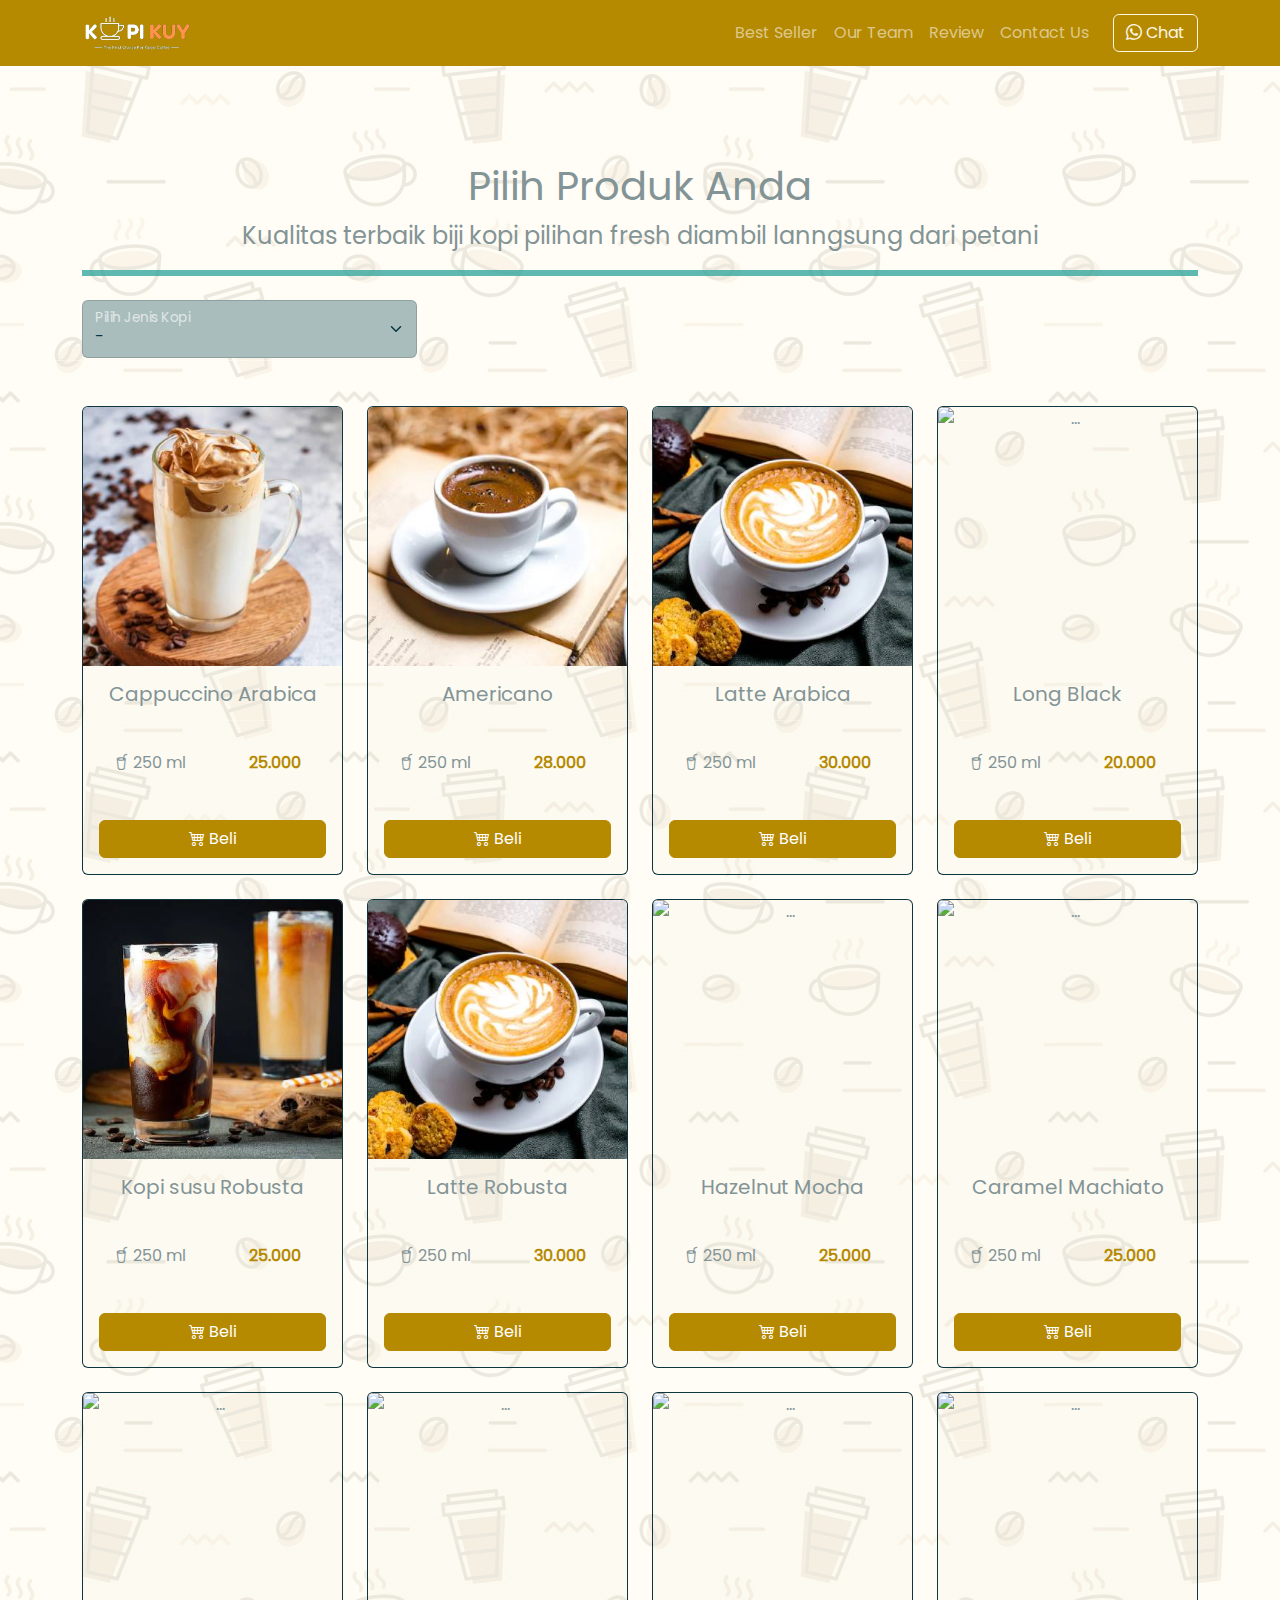
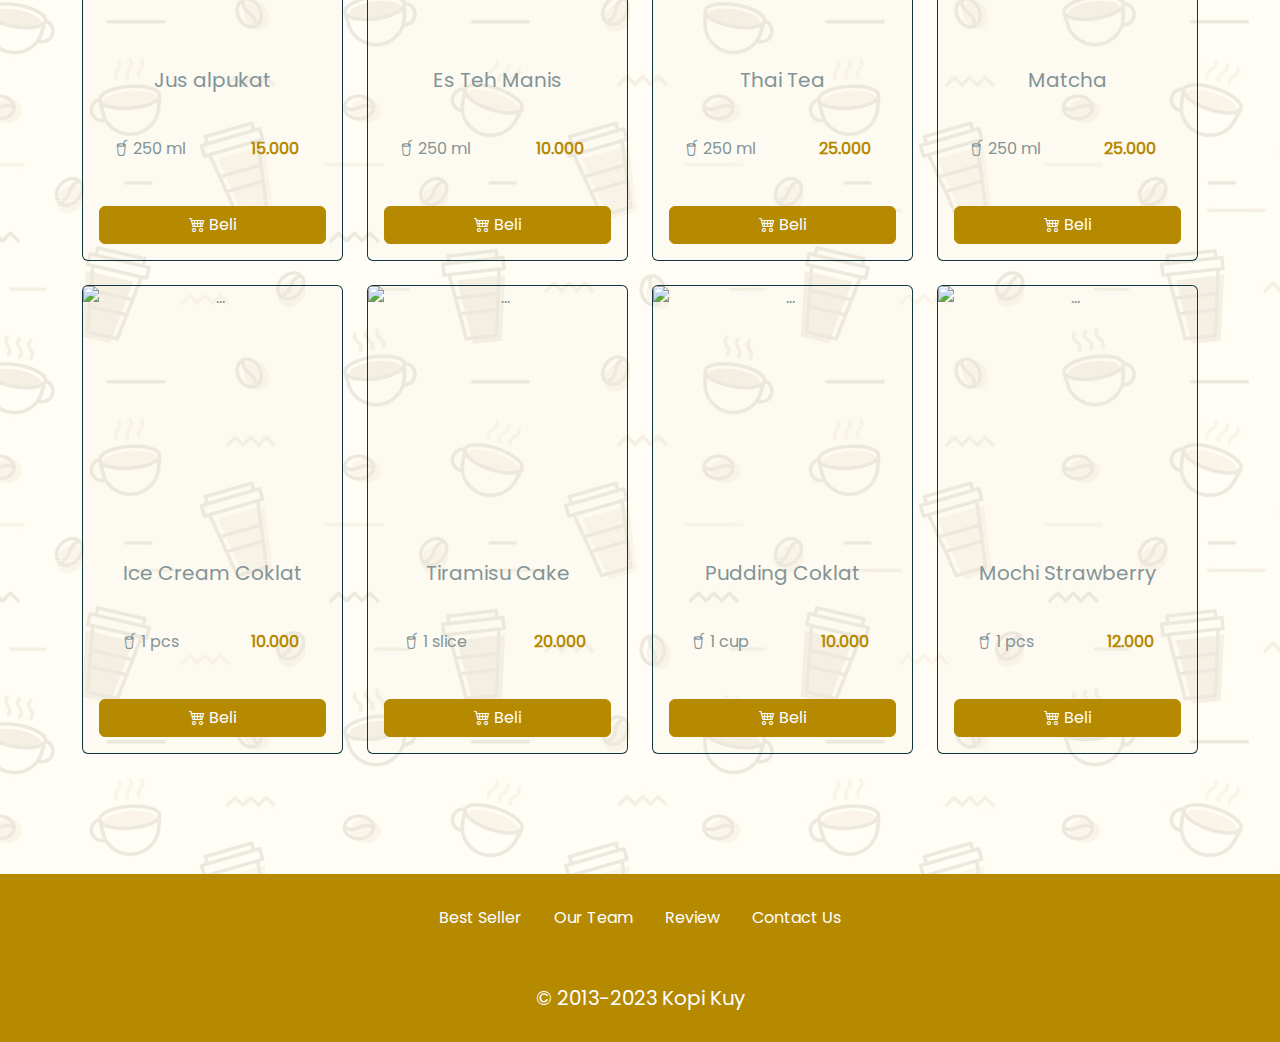
==== commit cdf341b6: "minor changes" ====
--- a/produk.html
+++ b/produk.html
@@ -51,7 +51,7 @@
                     </li>
                 </ul>
                 <a class="btn btn-outline-light ms-md-3" target="_blank"
-                    href="https://wa.me/6285664224696?text=halo saya mau pesan kopi">
+                    href="https://wa.me/6285664224696?text=halo saya mau pesan kopi">
                     <i class="bi bi-whatsapp"></i> Chat
                 </a>
             </div>
@@ -66,8 +66,8 @@
                 <hr class="border border-success border-3 opacity-75">
 
                 <!-- Select jenis kopi -->
-                <div class="form-floating mt-4">
-                    <select class="form-select" id="select_kopi">
+                <div class="form-floating mt-4 dropdown-center">
+                    <select class="form-select small-select" id="select_kopi">
                         <option selected disabled>-</option>
                         <option value="arabica">Arabica</option>
                         <option value="robusta">Robusta</option>
--- a/css/produk.css
+++ b/css/produk.css
@@ -31,4 +31,19 @@
     height: 45px;
 }
 
-/* Tambahan css produk tulis setelah kode ini */+/* Tambahan css produk tulis setelah kode ini */
+
+@font-face {
+    src: url(../fonts/poppins.woff2);
+    font-family: 'Poppins';
+}
+
+label[for="select_kopi"] {
+    color: white;
+}
+
+
+/* Mengatur lebar dropdown menu */
+.small-select {
+    width: 30%;
+}